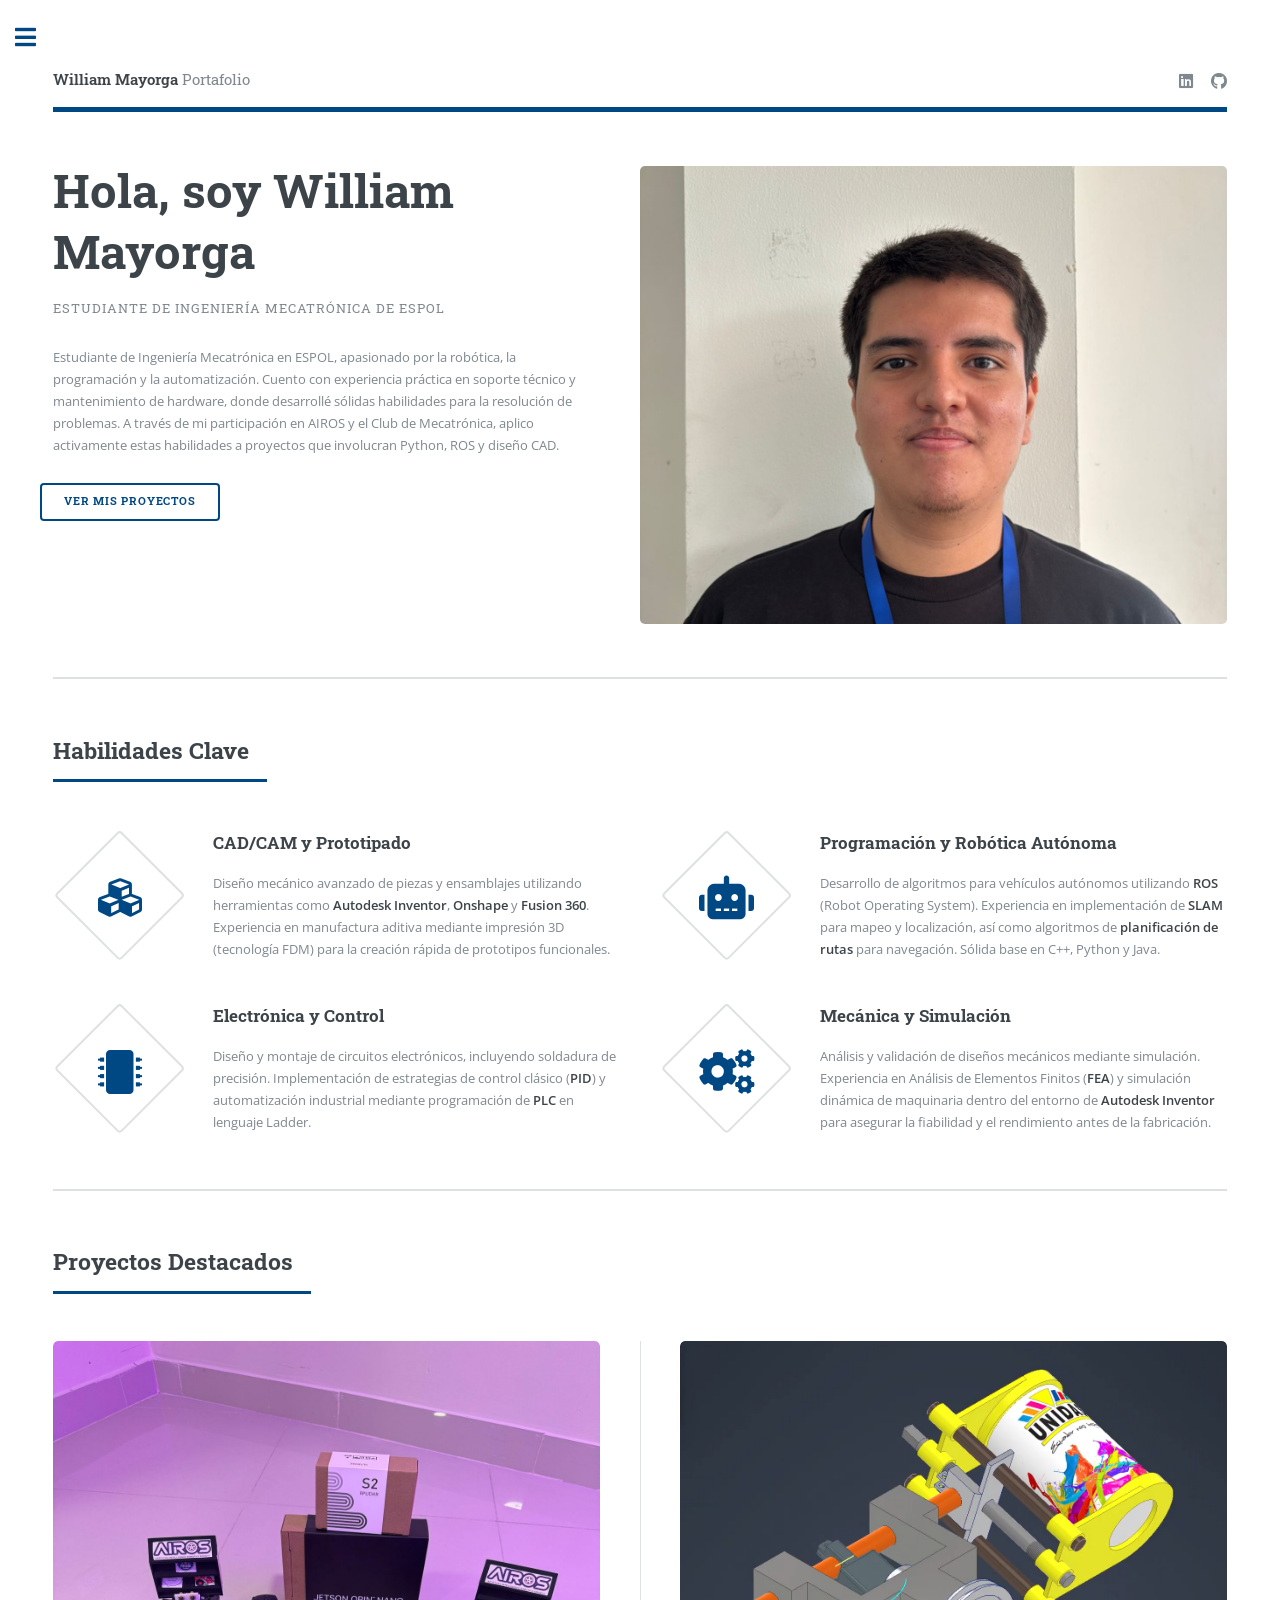
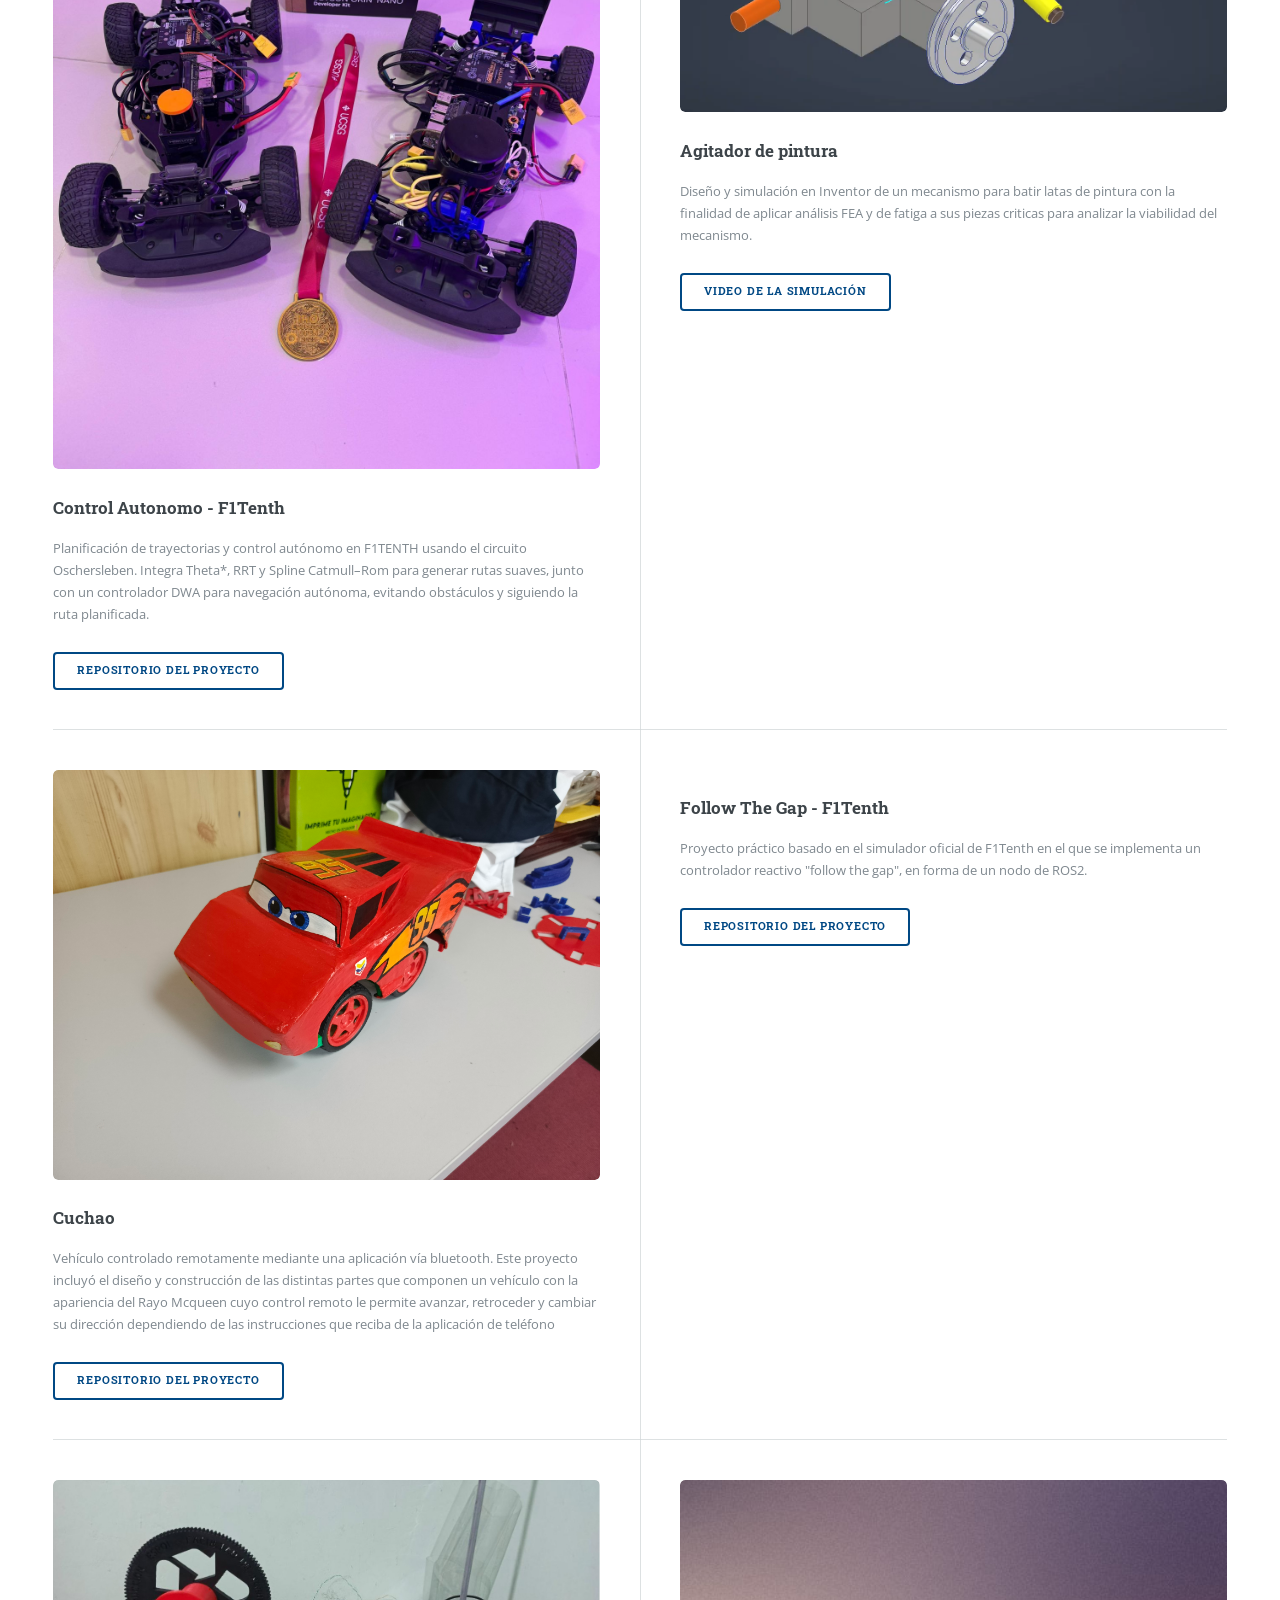
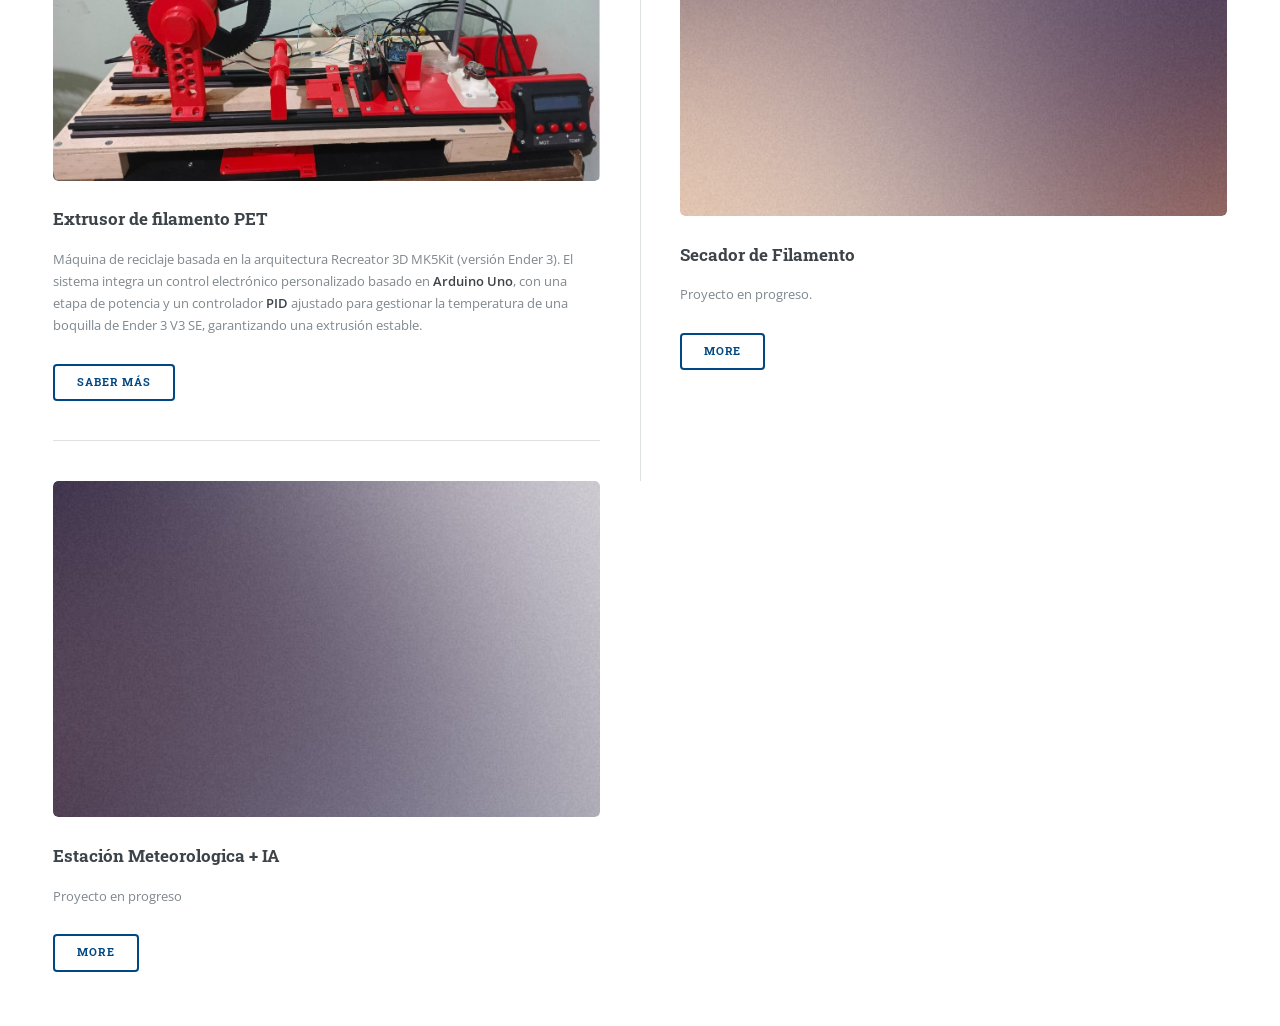
==== index.html @ 5ac9c78c "Adición de proyecto: Extrusor" ====
<!DOCTYPE HTML>
<!--
	Editorial by HTML5 UP
	html5up.net | @ajlkn
	Free for personal and commercial use under the CCA 3.0 license (html5up.net/license)
-->
<html>
	<head>
		<title>My portafolio - William Mayorga</title>
		<meta charset="utf-8" />
		<meta name="viewport" content="width=device-width, initial-scale=1, user-scalable=no" />
		<link rel="stylesheet" href="assets/css/main.css" />
	</head>
	<body class="is-preload">

		<!-- Wrapper -->
			<div id="wrapper">

				<!-- Main -->
					<div id="main">
						<div class="inner">

							<!-- Header -->
								<header id="header">
									<a href="index.html" class="logo"><strong>William Mayorga</strong> Portafolio</a>
									<ul class="icons">
										<li><a href="https://www.linkedin.com/in/william-ismael-mayorga-mejia-35b308217" class="icon brands fa-linkedin" target="_blank"><span class="label">LinkedIn</span></a></li>
										<li><a href="https://github.com/WiliMayo" class="icon brands fa-github" target="_blank"><span class="label">GitHub</span></a></li>
									</ul>
								</header>

							<!-- Banner -->
								<section id="banner">
									<div class="content">
										<header>
											<h1>Hola, soy William Mayorga</h1>
											<p>Estudiante de Ingeniería Mecatrónica de ESPOL</p>
										</header>
										<p>Estudiante de Ingeniería Mecatrónica en ESPOL, apasionado por la robótica, la programación y la automatización. Cuento con experiencia práctica en soporte técnico y mantenimiento de hardware, donde desarrollé sólidas habilidades para la resolución de problemas. A través de mi participación en AIROS y el Club de Mecatrónica, aplico activamente estas habilidades a proyectos que involucran Python, ROS y diseño CAD.</p>
										<ul class="actions">
											<a href="#proyectos" class="button big">Ver mis Proyectos</a>
										</ul>
									</div>
									<span class="image object">
										<img src="images/perfil.png" alt="" />
									</span>
								</section>

							<!-- Section -->
								<section id="habilidades">
									<header class="major">
										<h2>Habilidades Clave</h2>
									</header>
									<div class="features">

										<article>
											<span class="icon solid fa-cubes"></span>
											<div class="content">
												<h3>CAD/CAM y Prototipado</h3>
												<p>Diseño mecánico avanzado de piezas y ensamblajes utilizando herramientas como <strong>Autodesk Inventor</strong>, <strong>Onshape</strong> y <strong>Fusion 360</strong>. Experiencia en manufactura aditiva mediante impresión 3D (tecnología FDM) para la creación rápida de prototipos funcionales.</p>
											</div>
										</article>

										<article>
											<span class="icon solid fa-robot"></span> <div class="content">
												<h3>Programación y Robótica Autónoma</h3>
												<p>Desarrollo de algoritmos para vehículos autónomos utilizando <strong>ROS</strong> (Robot Operating System). Experiencia en implementación de <strong>SLAM</strong> para mapeo y localización, así como algoritmos de <strong>planificación de rutas</strong> para navegación. Sólida base en C++, Python y Java.</p>
											</div>
										</article>

										<article>
											<span class="icon solid fa-microchip"></span>
											<div class="content">
												<h3>Electrónica y Control</h3>
												<p>Diseño y montaje de circuitos electrónicos, incluyendo soldadura de precisión. Implementación de estrategias de control clásico (<strong>PID</strong>) y automatización industrial mediante programación de <strong>PLC</strong> en lenguaje Ladder.</p>
											</div>
										</article>

										<article>
											<span class="icon solid fa-cogs"></span>
											<div class="content">
												<h3>Mecánica y Simulación</h3>
												<p>Análisis y validación de diseños mecánicos mediante simulación. Experiencia en Análisis de Elementos Finitos (<strong>FEA</strong>) y simulación dinámica de maquinaria dentro del entorno de <strong>Autodesk Inventor</strong> para asegurar la fiabilidad y el rendimiento antes de la fabricación.</p>
											</div>
										</article>

									</div>
								</section>

							<!-- Section -->
								<section id="proyectos">
									<header class="major">
										<h2>Proyectos Destacados</h2>
									</header>
									<div class="posts">
										<article>
											<a href="#" class="image"><img src="images/controlF1Tenth.jpeg" alt="" /></a>
											<h3>Control Autonomo - F1Tenth</h3>
											<p>Planificación de trayectorias y control autónomo en F1TENTH usando el circuito Oschersleben. Integra Theta*, RRT y Spline Catmull–Rom para generar rutas suaves, junto con un controlador DWA para navegación autónoma, evitando obstáculos y siguiendo la ruta planificada. </p>
											<ul class="actions">
												<li><a href="https://github.com/WiliMayo/ControlAutonomo-F1Tenth" class="button" target="_blank">Repositorio del proyecto</a></li>
											</ul>
										</article>
										<article>
											<a href="#" class="image"><img src="images/batidor.png" alt="" /></a>
											<h3>Agitador de pintura</h3>
											<p>Diseño y simulación en Inventor de un mecanismo para batir latas de pintura con la finalidad de aplicar análisis FEA y de fatiga a sus piezas criticas para analizar la viabilidad del mecanismo.</p>
											<ul class="actions">
												<li><a href="https://youtu.be/IX7TuV2---8" class="button" target="_blank">Video de la simulación</a></li>
											</ul>
										</article>
										<article>
											<a href="#" class="image"><img src="images/cuchao.jpg" alt="" /></a>
											<h3>Cuchao</h3>
											<p>Vehículo controlado remotamente mediante una aplicación vía bluetooth. Este proyecto incluyó el diseño y construcción de las distintas partes que componen un vehículo con la apariencia del Rayo Mcqueen cuyo control remoto le permite avanzar, retroceder y cambiar su dirección dependiendo de las instrucciones que reciba de la aplicación de teléfono</p>
											<ul class="actions">
												<li><a href="https://github.com/WiliMayo/Cuchao" class="button" target="_blank">Repositorio del proyecto</a></li>
											</ul>
										</article>
										<article>
											<a href="#" class="image"><img src="images/ftg.gif" alt="" /></a>
											<h3>Follow The Gap - F1Tenth</h3>
											<p>Proyecto práctico basado en el simulador oficial de F1Tenth en el que se implementa un controlador reactivo "follow the gap", en forma de un nodo de ROS2.</p>
											<ul class="actions">
												<li><a href="https://github.com/WiliMayo/FollowTheGap-F1Tenth" class="button" target="_blank">Repositorio del proyecto</a></li>
											</ul>
										</article>
										<article>
											<a href="extrusor.html" class="image"><img src="images/extrusor.jpg" alt="Extrusor de PET" /></a>
											<h3>Extrusor de filamento PET</h3>
											<p>Máquina de reciclaje basada en la arquitectura Recreator 3D MK5Kit (versión Ender 3). El sistema integra un control electrónico personalizado basado en <strong>Arduino Uno</strong>, con una etapa de potencia y un controlador <strong>PID</strong> ajustado para gestionar la temperatura de una boquilla de Ender 3 V3 SE, garantizando una extrusión estable.</p>
											<ul class="actions">
												<li><a href="extrusor.html" class="button">Saber más</a></li>
											</ul>
										</article>
										<article>
											<a href="#" class="image"><img src="images/secador.jpg" alt="" /></a>
											<h3>Secador de Filamento</h3>
											<p>Proyecto en progreso.</p>
											<ul class="actions">
												<li><a href="#" class="button" target="_blank">More</a></li>
											</ul>
										</article>
										<article>
											<a href="#" class="image"><img src="images/estacionMeteo.jpg" alt="" /></a>
											<h3>Estación Meteorologica + IA</h3>
											<p>Proyecto en progreso</p>
											<ul class="actions">
												<li><a href="#" class="button" target="_blank">More</a></li>
											</ul>
										</article>
									</div>
								</section>

						</div>
					</div>

				<!-- Sidebar -->
					<div id="sidebar">
						<div class="inner">

							<!-- Menu -->
								<nav id="menu">
									<header class="major">
										<h2>Menu</h2>
									</header>
									<ul>
										<li><a href="index.html">Inicio</a></li>
										<li><a href="#habilidades">Habilidades</a></li>
										<li><a href="#proyectos">Proyectos</a></li>
								</nav>

							<!-- Section -->
								<section>
									<header class="major">
										<h2>Contacto</h2>
									</header>
									<p>Actualmente soy estudiante de Ingeniería Mecatrónica y busco oportunidades de prácticas pre-profesionales o pasantías para mis vacaciones universitarias. Si buscas a alguien apasionado por la robótica, el control y el diseño para sumar a tu equipo, ¡no dudes en contactarme!</p>
									<ul class="contact">
										<li class="icon solid fa-envelope"><a href="mailto:wimm.william@gmail.com">wimm.william@gmail.com</a></li>
										<li class="icon brands fa-linkedin"><a href="https://www.linkedin.com/in/william-ismael-mayorga-mejia-35b308217" target="_blank">Mi Perfil de LinkedIn</a></li>
										<li class="icon solid fa-home">Guayaquil - Ecuador</li>
									</ul>
								</section>

							<!-- Footer -->
								<footer id="footer">
									<p class="copyright">&copy; William Ismael Mayorga Mejia. All rights reserved. Design: <a href="https://html5up.net">HTML5 UP</a>.</p>
								</footer>

						</div>
					</div>

			</div>

		<!-- Scripts -->
			<script src="assets/js/jquery.min.js"></script>
			<script src="assets/js/browser.min.js"></script>
			<script src="assets/js/breakpoints.min.js"></script>
			<script src="assets/js/util.js"></script>
			<script src="assets/js/main.js"></script>

	</body>
</html>
---- assets/css/main.css ----
@import url(fontawesome-all.min.css);
@import url("https://fonts.googleapis.com/css?family=Open+Sans:400,600,400italic,600italic|Roboto+Slab:400,700");
/*
	Editorial by HTML5 UP
	html5up.net | @ajlkn
	Free for personal and commercial use under the CCA 3.0 license (html5up.net/license)
*/
html, body, div, span, applet, object,
iframe, h1, h2, h3, h4, h5, h6, p, blockquote,
pre, a, abbr, acronym, address, big, cite,
code, del, dfn, em, img, ins, kbd, q, s, samp,
small, strike, strong, sub, sup, tt, var, b,
u, i, center, dl, dt, dd, ol, ul, li, fieldset,
form, label, legend, table, caption, tbody,
tfoot, thead, tr, th, td, article, aside,
canvas, details, embed, figure, figcaption,
footer, header, hgroup, menu, nav, output, ruby,
section, summary, time, mark, audio, video {
  margin: 0;
  padding: 0;
  border: 0;
  font-size: 100%;
  font: inherit;
  vertical-align: baseline; }

article, aside, details, figcaption, figure,
footer, header, hgroup, menu, nav, section {
  display: block; }

body {
  line-height: 1; }

ol, ul {
  list-style: none; }

blockquote, q {
  quotes: none; }
  blockquote:before, blockquote:after, q:before, q:after {
    content: '';
    content: none; }

table {
  border-collapse: collapse;
  border-spacing: 0; }

body {
  -webkit-text-size-adjust: none; }

mark {
  background-color: transparent;
  color: inherit; }

input::-moz-focus-inner {
  border: 0;
  padding: 0; }

input, select, textarea {
  -moz-appearance: none;
  -webkit-appearance: none;
  -ms-appearance: none;
  appearance: none; }

/* Basic */
@-ms-viewport {
  width: device-width; }

body {
  -ms-overflow-style: scrollbar; }

@media screen and (max-width: 480px) {
  html, body {
    min-width: 320px; } }

html {
  box-sizing: border-box; }

*, *:before, *:after {
  box-sizing: inherit; }

body {
  background: #ffffff; }
  body.is-preload *, body.is-preload *:before, body.is-preload *:after, body.is-resizing *, body.is-resizing *:before, body.is-resizing *:after {
    -moz-animation: none !important;
    -webkit-animation: none !important;
    -ms-animation: none !important;
    animation: none !important;
    -moz-transition: none !important;
    -webkit-transition: none !important;
    -ms-transition: none !important;
    transition: none !important; }

/* Type */
body, input, select, textarea {
  color: #7f888f;
  font-family: "Open Sans", sans-serif;
  font-size: 13pt;
  font-weight: 400;
  line-height: 1.65; }
  @media screen and (max-width: 1680px) {
    body, input, select, textarea {
      font-size: 11pt; } }
  @media screen and (max-width: 1280px) {
    body, input, select, textarea {
      font-size: 10pt; } }
  @media screen and (max-width: 360px) {
    body, input, select, textarea {
      font-size: 9pt; } }

a {
  -moz-transition: color 0.2s ease-in-out, border-bottom-color 0.2s ease-in-out;
  -webkit-transition: color 0.2s ease-in-out, border-bottom-color 0.2s ease-in-out;
  -ms-transition: color 0.2s ease-in-out, border-bottom-color 0.2s ease-in-out;
  transition: color 0.2s ease-in-out, border-bottom-color 0.2s ease-in-out;
  border-bottom: dotted 1px;
  color: #004884;
  text-decoration: none; }
  a:hover {
    border-bottom-color: #2980b9;
    color: #2980b9 !important; }
    a:hover strong {
      color: inherit; }

strong, b {
  color: #3d4449;
  font-weight: 600; }

em, i {
  font-style: italic; }

p {
  margin: 0 0 2em 0; }

h1, h2, h3, h4, h5, h6 {
  color: #3d4449;
  font-family: "Roboto Slab", serif;
  font-weight: 700;
  line-height: 1.5;
  margin: 0 0 1em 0; }
  h1 a, h2 a, h3 a, h4 a, h5 a, h6 a {
    color: inherit;
    text-decoration: none;
    border-bottom: 0; }

h1 {
  font-size: 4em;
  margin: 0 0 0.5em 0;
  line-height: 1.3; }

h2 {
  font-size: 1.75em; }

h3 {
  font-size: 1.25em; }

h4 {
  font-size: 1.1em; }

h5 {
  font-size: 0.9em; }

h6 {
  font-size: 0.7em; }

@media screen and (max-width: 1680px) {
  h1 {
    font-size: 3.5em; } }

@media screen and (max-width: 980px) {
  h1 {
    font-size: 3.25em; } }

@media screen and (max-width: 736px) {
  h1 {
    font-size: 2em;
    line-height: 1.4; }
  h2 {
    font-size: 1.5em; } }

sub {
  font-size: 0.8em;
  position: relative;
  top: 0.5em; }

sup {
  font-size: 0.8em;
  position: relative;
  top: -0.5em; }

blockquote {
  border-left: solid 3px rgba(210, 215, 217, 0.75);
  font-style: italic;
  margin: 0 0 2em 0;
  padding: 0.5em 0 0.5em 2em; }

code {
  background: rgba(230, 235, 237, 0.25);
  border-radius: 0.375em;
  border: solid 1px rgba(210, 215, 217, 0.75);
  font-family: "Courier New", monospace;
  font-size: 0.9em;
  margin: 0 0.25em;
  padding: 0.25em 0.65em; }

pre {
  -webkit-overflow-scrolling: touch;
  font-family: "Courier New", monospace;
  font-size: 0.9em;
  margin: 0 0 2em 0; }
  pre code {
    display: block;
    line-height: 1.75;
    padding: 1em 1.5em;
    overflow-x: auto; }

hr {
  border: 0;
  border-bottom: solid 1px rgba(210, 215, 217, 0.75);
  margin: 2em 0; }
  hr.major {
    margin: 3em 0; }

.align-left {
  text-align: left; }

.align-center {
  text-align: center; }

.align-right {
  text-align: right; }

/* Row */
.row {
  display: flex;
  flex-wrap: wrap;
  box-sizing: border-box;
  align-items: stretch; }
  .row > * {
    box-sizing: border-box; }
  .row.gtr-uniform > * > :last-child {
    margin-bottom: 0; }
  .row.aln-left {
    justify-content: flex-start; }
  .row.aln-center {
    justify-content: center; }
  .row.aln-right {
    justify-content: flex-end; }
  .row.aln-top {
    align-items: flex-start; }
  .row.aln-middle {
    align-items: center; }
  .row.aln-bottom {
    align-items: flex-end; }
  .row > .imp {
    order: -1; }
  .row > .col-1 {
    width: 8.33333%; }
  .row > .off-1 {
    margin-left: 8.33333%; }
  .row > .col-2 {
    width: 16.66667%; }
  .row > .off-2 {
    margin-left: 16.66667%; }
  .row > .col-3 {
    width: 25%; }
  .row > .off-3 {
    margin-left: 25%; }
  .row > .col-4 {
    width: 33.33333%; }
  .row > .off-4 {
    margin-left: 33.33333%; }
  .row > .col-5 {
    width: 41.66667%; }
  .row > .off-5 {
    margin-left: 41.66667%; }
  .row > .col-6 {
    width: 50%; }
  .row > .off-6 {
    margin-left: 50%; }
  .row > .col-7 {
    width: 58.33333%; }
  .row > .off-7 {
    margin-left: 58.33333%; }
  .row > .col-8 {
    width: 66.66667%; }
  .row > .off-8 {
    margin-left: 66.66667%; }
  .row > .col-9 {
    width: 75%; }
  .row > .off-9 {
    margin-left: 75%; }
  .row > .col-10 {
    width: 83.33333%; }
  .row > .off-10 {
    margin-left: 83.33333%; }
  .row > .col-11 {
    width: 91.66667%; }
  .row > .off-11 {
    margin-left: 91.66667%; }
  .row > .col-12 {
    width: 100%; }
  .row > .off-12 {
    margin-left: 100%; }
  .row.gtr-0 {
    margin-top: 0;
    margin-left: 0em; }
    .row.gtr-0 > * {
      padding: 0 0 0 0em; }
    .row.gtr-0.gtr-uniform {
      margin-top: 0em; }
      .row.gtr-0.gtr-uniform > * {
        padding-top: 0em; }
  .row.gtr-25 {
    margin-top: 0;
    margin-left: -0.375em; }
    .row.gtr-25 > * {
      padding: 0 0 0 0.375em; }
    .row.gtr-25.gtr-uniform {
      margin-top: -0.375em; }
      .row.gtr-25.gtr-uniform > * {
        padding-top: 0.375em; }
  .row.gtr-50 {
    margin-top: 0;
    margin-left: -0.75em; }
    .row.gtr-50 > * {
      padding: 0 0 0 0.75em; }
    .row.gtr-50.gtr-uniform {
      margin-top: -0.75em; }
      .row.gtr-50.gtr-uniform > * {
        padding-top: 0.75em; }
  .row {
    margin-top: 0;
    margin-left: -1.5em; }
    .row > * {
      padding: 0 0 0 1.5em; }
    .row.gtr-uniform {
      margin-top: -1.5em; }
      .row.gtr-uniform > * {
        padding-top: 1.5em; }
  .row.gtr-150 {
    margin-top: 0;
    margin-left: -2.25em; }
    .row.gtr-150 > * {
      padding: 0 0 0 2.25em; }
    .row.gtr-150.gtr-uniform {
      margin-top: -2.25em; }
      .row.gtr-150.gtr-uniform > * {
        padding-top: 2.25em; }
  .row.gtr-200 {
    margin-top: 0;
    margin-left: -3em; }
    .row.gtr-200 > * {
      padding: 0 0 0 3em; }
    .row.gtr-200.gtr-uniform {
      margin-top: -3em; }
      .row.gtr-200.gtr-uniform > * {
        padding-top: 3em; }
  @media screen and (max-width: 1680px) {
    .row {
      display: flex;
      flex-wrap: wrap;
      box-sizing: border-box;
      align-items: stretch; }
      .row > * {
        box-sizing: border-box; }
      .row.gtr-uniform > * > :last-child {
        margin-bottom: 0; }
      .row.aln-left {
        justify-content: flex-start; }
      .row.aln-center {
        justify-content: center; }
      .row.aln-right {
        justify-content: flex-end; }
      .row.aln-top {
        align-items: flex-start; }
      .row.aln-middle {
        align-items: center; }
      .row.aln-bottom {
        align-items: flex-end; }
      .row > .imp-xlarge {
        order: -1; }
      .row > .col-1-xlarge {
        width: 8.33333%; }
      .row > .off-1-xlarge {
        margin-left: 8.33333%; }
      .row > .col-2-xlarge {
        width: 16.66667%; }
      .row > .off-2-xlarge {
        margin-left: 16.66667%; }
      .row > .col-3-xlarge {
        width: 25%; }
      .row > .off-3-xlarge {
        margin-left: 25%; }
      .row > .col-4-xlarge {
        width: 33.33333%; }
      .row > .off-4-xlarge {
        margin-left: 33.33333%; }
      .row > .col-5-xlarge {
        width: 41.66667%; }
      .row > .off-5-xlarge {
        margin-left: 41.66667%; }
      .row > .col-6-xlarge {
        width: 50%; }
      .row > .off-6-xlarge {
        margin-left: 50%; }
      .row > .col-7-xlarge {
        width: 58.33333%; }
      .row > .off-7-xlarge {
        margin-left: 58.33333%; }
      .row > .col-8-xlarge {
        width: 66.66667%; }
      .row > .off-8-xlarge {
        margin-left: 66.66667%; }
      .row > .col-9-xlarge {
        width: 75%; }
      .row > .off-9-xlarge {
        margin-left: 75%; }
      .row > .col-10-xlarge {
        width: 83.33333%; }
      .row > .off-10-xlarge {
        margin-left: 83.33333%; }
      .row > .col-11-xlarge {
        width: 91.66667%; }
      .row > .off-11-xlarge {
        margin-left: 91.66667%; }
      .row > .col-12-xlarge {
        width: 100%; }
      .row > .off-12-xlarge {
        margin-left: 100%; }
      .row.gtr-0 {
        margin-top: 0;
        margin-left: 0em; }
        .row.gtr-0 > * {
          padding: 0 0 0 0em; }
        .row.gtr-0.gtr-uniform {
          margin-top: 0em; }
          .row.gtr-0.gtr-uniform > * {
            padding-top: 0em; }
      .row.gtr-25 {
        margin-top: 0;
        margin-left: -0.375em; }
        .row.gtr-25 > * {
          padding: 0 0 0 0.375em; }
        .row.gtr-25.gtr-uniform {
          margin-top: -0.375em; }
          .row.gtr-25.gtr-uniform > * {
            padding-top: 0.375em; }
      .row.gtr-50 {
        margin-top: 0;
        margin-left: -0.75em; }
        .row.gtr-50 > * {
          padding: 0 0 0 0.75em; }
        .row.gtr-50.gtr-uniform {
          margin-top: -0.75em; }
          .row.gtr-50.gtr-uniform > * {
            padding-top: 0.75em; }
      .row {
        margin-top: 0;
        margin-left: -1.5em; }
        .row > * {
          padding: 0 0 0 1.5em; }
        .row.gtr-uniform {
          margin-top: -1.5em; }
          .row.gtr-uniform > * {
            padding-top: 1.5em; }
      .row.gtr-150 {
        margin-top: 0;
        margin-left: -2.25em; }
        .row.gtr-150 > * {
          padding: 0 0 0 2.25em; }
        .row.gtr-150.gtr-uniform {
          margin-top: -2.25em; }
          .row.gtr-150.gtr-uniform > * {
            padding-top: 2.25em; }
      .row.gtr-200 {
        margin-top: 0;
        margin-left: -3em; }
        .row.gtr-200 > * {
          padding: 0 0 0 3em; }
        .row.gtr-200.gtr-uniform {
          margin-top: -3em; }
          .row.gtr-200.gtr-uniform > * {
            padding-top: 3em; } }
  @media screen and (max-width: 1280px) {
    .row {
      display: flex;
      flex-wrap: wrap;
      box-sizing: border-box;
      align-items: stretch; }
      .row > * {
        box-sizing: border-box; }
      .row.gtr-uniform > * > :last-child {
        margin-bottom: 0; }
      .row.aln-left {
        justify-content: flex-start; }
      .row.aln-center {
        justify-content: center; }
      .row.aln-right {
        justify-content: flex-end; }
      .row.aln-top {
        align-items: flex-start; }
      .row.aln-middle {
        align-items: center; }
      .row.aln-bottom {
        align-items: flex-end; }
      .row > .imp-large {
        order: -1; }
      .row > .col-1-large {
        width: 8.33333%; }
      .row > .off-1-large {
        margin-left: 8.33333%; }
      .row > .col-2-large {
        width: 16.66667%; }
      .row > .off-2-large {
        margin-left: 16.66667%; }
      .row > .col-3-large {
        width: 25%; }
      .row > .off-3-large {
        margin-left: 25%; }
      .row > .col-4-large {
        width: 33.33333%; }
      .row > .off-4-large {
        margin-left: 33.33333%; }
      .row > .col-5-large {
        width: 41.66667%; }
      .row > .off-5-large {
        margin-left: 41.66667%; }
      .row > .col-6-large {
        width: 50%; }
      .row > .off-6-large {
        margin-left: 50%; }
      .row > .col-7-large {
        width: 58.33333%; }
      .row > .off-7-large {
        margin-left: 58.33333%; }
      .row > .col-8-large {
        width: 66.66667%; }
      .row > .off-8-large {
        margin-left: 66.66667%; }
      .row > .col-9-large {
        width: 75%; }
      .row > .off-9-large {
        margin-left: 75%; }
      .row > .col-10-large {
        width: 83.33333%; }
      .row > .off-10-large {
        margin-left: 83.33333%; }
      .row > .col-11-large {
        width: 91.66667%; }
      .row > .off-11-large {
        margin-left: 91.66667%; }
      .row > .col-12-large {
        width: 100%; }
      .row > .off-12-large {
        margin-left: 100%; }
      .row.gtr-0 {
        margin-top: 0;
        margin-left: 0em; }
        .row.gtr-0 > * {
          padding: 0 0 0 0em; }
        .row.gtr-0.gtr-uniform {
          margin-top: 0em; }
          .row.gtr-0.gtr-uniform > * {
            padding-top: 0em; }
      .row.gtr-25 {
        margin-top: 0;
        margin-left: -0.375em; }
        .row.gtr-25 > * {
          padding: 0 0 0 0.375em; }
        .row.gtr-25.gtr-uniform {
          margin-top: -0.375em; }
          .row.gtr-25.gtr-uniform > * {
            padding-top: 0.375em; }
      .row.gtr-50 {
        margin-top: 0;
        margin-left: -0.75em; }
        .row.gtr-50 > * {
          padding: 0 0 0 0.75em; }
        .row.gtr-50.gtr-uniform {
          margin-top: -0.75em; }
          .row.gtr-50.gtr-uniform > * {
            padding-top: 0.75em; }
      .row {
        margin-top: 0;
        margin-left: -1.5em; }
        .row > * {
          padding: 0 0 0 1.5em; }
        .row.gtr-uniform {
          margin-top: -1.5em; }
          .row.gtr-uniform > * {
            padding-top: 1.5em; }
      .row.gtr-150 {
        margin-top: 0;
        margin-left: -2.25em; }
        .row.gtr-150 > * {
          padding: 0 0 0 2.25em; }
        .row.gtr-150.gtr-uniform {
          margin-top: -2.25em; }
          .row.gtr-150.gtr-uniform > * {
            padding-top: 2.25em; }
      .row.gtr-200 {
        margin-top: 0;
        margin-left: -3em; }
        .row.gtr-200 > * {
          padding: 0 0 0 3em; }
        .row.gtr-200.gtr-uniform {
          margin-top: -3em; }
          .row.gtr-200.gtr-uniform > * {
            padding-top: 3em; } }
  @media screen and (max-width: 980px) {
    .row {
      display: flex;
      flex-wrap: wrap;
      box-sizing: border-box;
      align-items: stretch; }
      .row > * {
        box-sizing: border-box; }
      .row.gtr-uniform > * > :last-child {
        margin-bottom: 0; }
      .row.aln-left {
        justify-content: flex-start; }
      .row.aln-center {
        justify-content: center; }
      .row.aln-right {
        justify-content: flex-end; }
      .row.aln-top {
        align-items: flex-start; }
      .row.aln-middle {
        align-items: center; }
      .row.aln-bottom {
        align-items: flex-end; }
      .row > .imp-medium {
        order: -1; }
      .row > .col-1-medium {
        width: 8.33333%; }
      .row > .off-1-medium {
        margin-left: 8.33333%; }
      .row > .col-2-medium {
        width: 16.66667%; }
      .row > .off-2-medium {
        margin-left: 16.66667%; }
      .row > .col-3-medium {
        width: 25%; }
      .row > .off-3-medium {
        margin-left: 25%; }
      .row > .col-4-medium {
        width: 33.33333%; }
      .row > .off-4-medium {
        margin-left: 33.33333%; }
      .row > .col-5-medium {
        width: 41.66667%; }
      .row > .off-5-medium {
        margin-left: 41.66667%; }
      .row > .col-6-medium {
        width: 50%; }
      .row > .off-6-medium {
        margin-left: 50%; }
      .row > .col-7-medium {
        width: 58.33333%; }
      .row > .off-7-medium {
        margin-left: 58.33333%; }
      .row > .col-8-medium {
        width: 66.66667%; }
      .row > .off-8-medium {
        margin-left: 66.66667%; }
      .row > .col-9-medium {
        width: 75%; }
      .row > .off-9-medium {
        margin-left: 75%; }
      .row > .col-10-medium {
        width: 83.33333%; }
      .row > .off-10-medium {
        margin-left: 83.33333%; }
      .row > .col-11-medium {
        width: 91.66667%; }
      .row > .off-11-medium {
        margin-left: 91.66667%; }
      .row > .col-12-medium {
        width: 100%; }
      .row > .off-12-medium {
        margin-left: 100%; }
      .row.gtr-0 {
        margin-top: 0;
        margin-left: 0em; }
        .row.gtr-0 > * {
          padding: 0 0 0 0em; }
        .row.gtr-0.gtr-uniform {
          margin-top: 0em; }
          .row.gtr-0.gtr-uniform > * {
            padding-top: 0em; }
      .row.gtr-25 {
        margin-top: 0;
        margin-left: -0.375em; }
        .row.gtr-25 > * {
          padding: 0 0 0 0.375em; }
        .row.gtr-25.gtr-uniform {
          margin-top: -0.375em; }
          .row.gtr-25.gtr-uniform > * {
            padding-top: 0.375em; }
      .row.gtr-50 {
        margin-top: 0;
        margin-left: -0.75em; }
        .row.gtr-50 > * {
          padding: 0 0 0 0.75em; }
        .row.gtr-50.gtr-uniform {
          margin-top: -0.75em; }
          .row.gtr-50.gtr-uniform > * {
            padding-top: 0.75em; }
      .row {
        margin-top: 0;
        margin-left: -1.5em; }
        .row > * {
          padding: 0 0 0 1.5em; }
        .row.gtr-uniform {
          margin-top: -1.5em; }
          .row.gtr-uniform > * {
            padding-top: 1.5em; }
      .row.gtr-150 {
        margin-top: 0;
        margin-left: -2.25em; }
        .row.gtr-150 > * {
          padding: 0 0 0 2.25em; }
        .row.gtr-150.gtr-uniform {
          margin-top: -2.25em; }
          .row.gtr-150.gtr-uniform > * {
            padding-top: 2.25em; }
      .row.gtr-200 {
        margin-top: 0;
        margin-left: -3em; }
        .row.gtr-200 > * {
          padding: 0 0 0 3em; }
        .row.gtr-200.gtr-uniform {
          margin-top: -3em; }
          .row.gtr-200.gtr-uniform > * {
            padding-top: 3em; } }
  @media screen and (max-width: 736px) {
    .row {
      display: flex;
      flex-wrap: wrap;
      box-sizing: border-box;
      align-items: stretch; }
      .row > * {
        box-sizing: border-box; }
      .row.gtr-uniform > * > :last-child {
        margin-bottom: 0; }
      .row.aln-left {
        justify-content: flex-start; }
      .row.aln-center {
        justify-content: center; }
      .row.aln-right {
        justify-content: flex-end; }
      .row.aln-top {
        align-items: flex-start; }
      .row.aln-middle {
        align-items: center; }
      .row.aln-bottom {
        align-items: flex-end; }
      .row > .imp-small {
        order: -1; }
      .row > .col-1-small {
        width: 8.33333%; }
      .row > .off-1-small {
        margin-left: 8.33333%; }
      .row > .col-2-small {
        width: 16.66667%; }
      .row > .off-2-small {
        margin-left: 16.66667%; }
      .row > .col-3-small {
        width: 25%; }
      .row > .off-3-small {
        margin-left: 25%; }
      .row > .col-4-small {
        width: 33.33333%; }
      .row > .off-4-small {
        margin-left: 33.33333%; }
      .row > .col-5-small {
        width: 41.66667%; }
      .row > .off-5-small {
        margin-left: 41.66667%; }
      .row > .col-6-small {
        width: 50%; }
      .row > .off-6-small {
        margin-left: 50%; }
      .row > .col-7-small {
        width: 58.33333%; }
      .row > .off-7-small {
        margin-left: 58.33333%; }
      .row > .col-8-small {
        width: 66.66667%; }
      .row > .off-8-small {
        margin-left: 66.66667%; }
      .row > .col-9-small {
        width: 75%; }
      .row > .off-9-small {
        margin-left: 75%; }
      .row > .col-10-small {
        width: 83.33333%; }
      .row > .off-10-small {
        margin-left: 83.33333%; }
      .row > .col-11-small {
        width: 91.66667%; }
      .row > .off-11-small {
        margin-left: 91.66667%; }
      .row > .col-12-small {
        width: 100%; }
      .row > .off-12-small {
        margin-left: 100%; }
      .row.gtr-0 {
        margin-top: 0;
        margin-left: 0em; }
        .row.gtr-0 > * {
          padding: 0 0 0 0em; }
        .row.gtr-0.gtr-uniform {
          margin-top: 0em; }
          .row.gtr-0.gtr-uniform > * {
            padding-top: 0em; }
      .row.gtr-25 {
        margin-top: 0;
        margin-left: -0.375em; }
        .row.gtr-25 > * {
          padding: 0 0 0 0.375em; }
        .row.gtr-25.gtr-uniform {
          margin-top: -0.375em; }
          .row.gtr-25.gtr-uniform > * {
            padding-top: 0.375em; }
      .row.gtr-50 {
        margin-top: 0;
        margin-left: -0.75em; }
        .row.gtr-50 > * {
          padding: 0 0 0 0.75em; }
        .row.gtr-50.gtr-uniform {
          margin-top: -0.75em; }
          .row.gtr-50.gtr-uniform > * {
            padding-top: 0.75em; }
      .row {
        margin-top: 0;
        margin-left: -1.5em; }
        .row > * {
          padding: 0 0 0 1.5em; }
        .row.gtr-uniform {
          margin-top: -1.5em; }
          .row.gtr-uniform > * {
            padding-top: 1.5em; }
      .row.gtr-150 {
        margin-top: 0;
        margin-left: -2.25em; }
        .row.gtr-150 > * {
          padding: 0 0 0 2.25em; }
        .row.gtr-150.gtr-uniform {
          margin-top: -2.25em; }
          .row.gtr-150.gtr-uniform > * {
            padding-top: 2.25em; }
      .row.gtr-200 {
        margin-top: 0;
        margin-left: -3em; }
        .row.gtr-200 > * {
          padding: 0 0 0 3em; }
        .row.gtr-200.gtr-uniform {
          margin-top: -3em; }
          .row.gtr-200.gtr-uniform > * {
            padding-top: 3em; } }
  @media screen and (max-width: 480px) {
    .row {
      display: flex;
      flex-wrap: wrap;
      box-sizing: border-box;
      align-items: stretch; }
      .row > * {
        box-sizing: border-box; }
      .row.gtr-uniform > * > :last-child {
        margin-bottom: 0; }
      .row.aln-left {
        justify-content: flex-start; }
      .row.aln-center {
        justify-content: center; }
      .row.aln-right {
        justify-content: flex-end; }
      .row.aln-top {
        align-items: flex-start; }
      .row.aln-middle {
        align-items: center; }
      .row.aln-bottom {
        align-items: flex-end; }
      .row > .imp-xsmall {
        order: -1; }
      .row > .col-1-xsmall {
        width: 8.33333%; }
      .row > .off-1-xsmall {
        margin-left: 8.33333%; }
      .row > .col-2-xsmall {
        width: 16.66667%; }
      .row > .off-2-xsmall {
        margin-left: 16.66667%; }
      .row > .col-3-xsmall {
        width: 25%; }
      .row > .off-3-xsmall {
        margin-left: 25%; }
      .row > .col-4-xsmall {
        width: 33.33333%; }
      .row > .off-4-xsmall {
        margin-left: 33.33333%; }
      .row > .col-5-xsmall {
        width: 41.66667%; }
      .row > .off-5-xsmall {
        margin-left: 41.66667%; }
      .row > .col-6-xsmall {
        width: 50%; }
      .row > .off-6-xsmall {
        margin-left: 50%; }
      .row > .col-7-xsmall {
        width: 58.33333%; }
      .row > .off-7-xsmall {
        margin-left: 58.33333%; }
      .row > .col-8-xsmall {
        width: 66.66667%; }
      .row > .off-8-xsmall {
        margin-left: 66.66667%; }
      .row > .col-9-xsmall {
        width: 75%; }
      .row > .off-9-xsmall {
        margin-left: 75%; }
      .row > .col-10-xsmall {
        width: 83.33333%; }
      .row > .off-10-xsmall {
        margin-left: 83.33333%; }
      .row > .col-11-xsmall {
        width: 91.66667%; }
      .row > .off-11-xsmall {
        margin-left: 91.66667%; }
      .row > .col-12-xsmall {
        width: 100%; }
      .row > .off-12-xsmall {
        margin-left: 100%; }
      .row.gtr-0 {
        margin-top: 0;
        margin-left: 0em; }
        .row.gtr-0 > * {
          padding: 0 0 0 0em; }
        .row.gtr-0.gtr-uniform {
          margin-top: 0em; }
          .row.gtr-0.gtr-uniform > * {
            padding-top: 0em; }
      .row.gtr-25 {
        margin-top: 0;
        margin-left: -0.375em; }
        .row.gtr-25 > * {
          padding: 0 0 0 0.375em; }
        .row.gtr-25.gtr-uniform {
          margin-top: -0.375em; }
          .row.gtr-25.gtr-uniform > * {
            padding-top: 0.375em; }
      .row.gtr-50 {
        margin-top: 0;
        margin-left: -0.75em; }
        .row.gtr-50 > * {
          padding: 0 0 0 0.75em; }
        .row.gtr-50.gtr-uniform {
          margin-top: -0.75em; }
          .row.gtr-50.gtr-uniform > * {
            padding-top: 0.75em; }
      .row {
        margin-top: 0;
        margin-left: -1.5em; }
        .row > * {
          padding: 0 0 0 1.5em; }
        .row.gtr-uniform {
          margin-top: -1.5em; }
          .row.gtr-uniform > * {
            padding-top: 1.5em; }
      .row.gtr-150 {
        margin-top: 0;
        margin-left: -2.25em; }
        .row.gtr-150 > * {
          padding: 0 0 0 2.25em; }
        .row.gtr-150.gtr-uniform {
          margin-top: -2.25em; }
          .row.gtr-150.gtr-uniform > * {
            padding-top: 2.25em; }
      .row.gtr-200 {
        margin-top: 0;
        margin-left: -3em; }
        .row.gtr-200 > * {
          padding: 0 0 0 3em; }
        .row.gtr-200.gtr-uniform {
          margin-top: -3em; }
          .row.gtr-200.gtr-uniform > * {
            padding-top: 3em; } }

/* Section/Article */
section.special, article.special {
  text-align: center; }

header p {
  font-family: "Roboto Slab", serif;
  font-size: 1em;
  font-weight: 400;
  letter-spacing: 0.075em;
  margin-top: -0.5em;
  text-transform: uppercase; }

header.major > :last-child {
  border-bottom: solid 3px #004884;
  display: inline-block;
  margin: 0 0 2em 0;
  padding: 0 0.75em 0.5em 0; }

header.main > :last-child {
  margin: 0 0 1em 0; }

/* Form */
form {
  margin: 0 0 2em 0; }

label {
  color: #3d4449;
  display: block;
  font-size: 0.9em;
  font-weight: 600;
  margin: 0 0 1em 0; }

input[type="text"],
input[type="password"],
input[type="email"],
input[type="tel"],
input[type="search"],
input[type="url"],
select,
textarea {
  -moz-appearance: none;
  -webkit-appearance: none;
  -ms-appearance: none;
  appearance: none;
  background: #ffffff;
  border-radius: 0.375em;
  border: none;
  border: solid 1px rgba(210, 215, 217, 0.75);
  color: inherit;
  display: block;
  outline: 0;
  padding: 0 1em;
  text-decoration: none;
  width: 100%; }
  input[type="text"]:invalid,
  input[type="password"]:invalid,
  input[type="email"]:invalid,
  input[type="tel"]:invalid,
  input[type="search"]:invalid,
  input[type="url"]:invalid,
  select:invalid,
  textarea:invalid {
    box-shadow: none; }
  input[type="text"]:focus,
  input[type="password"]:focus,
  input[type="email"]:focus,
  input[type="tel"]:focus,
  input[type="search"]:focus,
  input[type="url"]:focus,
  select:focus,
  textarea:focus {
    border-color: #004884;
    box-shadow: 0 0 0 1px #004884; }

select {
  background-image: url("data:image/svg+xml;charset=utf8,%3Csvg xmlns='http://www.w3.org/2000/svg' width='40' height='40' preserveAspectRatio='none' viewBox='0 0 40 40'%3E%3Cpath d='M9.4,12.3l10.4,10.4l10.4-10.4c0.2-0.2,0.5-0.4,0.9-0.4c0.3,0,0.6,0.1,0.9,0.4l3.3,3.3c0.2,0.2,0.4,0.5,0.4,0.9 c0,0.4-0.1,0.6-0.4,0.9L20.7,31.9c-0.2,0.2-0.5,0.4-0.9,0.4c-0.3,0-0.6-0.1-0.9-0.4L4.3,17.3c-0.2-0.2-0.4-0.5-0.4-0.9 c0-0.4,0.1-0.6,0.4-0.9l3.3-3.3c0.2-0.2,0.5-0.4,0.9-0.4S9.1,12.1,9.4,12.3z' fill='rgba(210, 215, 217, 0.75)' /%3E%3C/svg%3E");
  background-size: 1.25em;
  background-repeat: no-repeat;
  background-position: calc(100% - 1em) center;
  height: 2.75em;
  padding-right: 2.75em;
  text-overflow: ellipsis; }
  select option {
    color: #3d4449;
    background: #ffffff; }
  select:focus::-ms-value {
    background-color: transparent; }
  select::-ms-expand {
    display: none; }

input[type="text"],
input[type="password"],
input[type="email"],
input[type="tel"],
input[type="search"],
input[type="url"],
select {
  height: 2.75em; }

textarea {
  padding: 0.75em 1em; }

input[type="checkbox"],
input[type="radio"] {
  -moz-appearance: none;
  -webkit-appearance: none;
  -ms-appearance: none;
  appearance: none;
  display: block;
  float: left;
  margin-right: -2em;
  opacity: 0;
  width: 1em;
  z-index: -1; }
  input[type="checkbox"] + label,
  input[type="radio"] + label {
    text-decoration: none;
    color: #7f888f;
    cursor: pointer;
    display: inline-block;
    font-size: 1em;
    font-weight: 400;
    padding-left: 2.4em;
    padding-right: 0.75em;
    position: relative; }
    input[type="checkbox"] + label:before,
    input[type="radio"] + label:before {
      -moz-osx-font-smoothing: grayscale;
      -webkit-font-smoothing: antialiased;
      display: inline-block;
      font-style: normal;
      font-variant: normal;
      text-rendering: auto;
      line-height: 1;
      text-transform: none !important;
      font-family: 'Font Awesome 5 Free';
      font-weight: 900; }
    input[type="checkbox"] + label:before,
    input[type="radio"] + label:before {
      background: #ffffff;
      border-radius: 0.375em;
      border: solid 1px rgba(210, 215, 217, 0.75);
      content: '';
      display: inline-block;
      font-size: 0.8em;
      height: 2.0625em;
      left: 0;
      line-height: 2.0625em;
      position: absolute;
      text-align: center;
      top: 0;
      width: 2.0625em; }
  input[type="checkbox"]:checked + label:before,
  input[type="radio"]:checked + label:before {
    background: #3d4449;
    border-color: #3d4449;
    color: #ffffff;
    content: '\f00c'; }
  input[type="checkbox"]:focus + label:before,
  input[type="radio"]:focus + label:before {
    border-color: #004884;
    box-shadow: 0 0 0 1px #004884; }

input[type="checkbox"] + label:before {
  border-radius: 0.375em; }

input[type="radio"] + label:before {
  border-radius: 100%; }

::-webkit-input-placeholder {
  color: #9fa3a6 !important;
  opacity: 1.0; }

:-moz-placeholder {
  color: #9fa3a6 !important;
  opacity: 1.0; }

::-moz-placeholder {
  color: #9fa3a6 !important;
  opacity: 1.0; }

:-ms-input-placeholder {
  color: #9fa3a6 !important;
  opacity: 1.0; }

/* Box */
.box {
  border-radius: 0.375em;
  border: solid 1px rgba(210, 215, 217, 0.75);
  margin-bottom: 2em;
  padding: 1.5em; }
  .box > :last-child,
  .box > :last-child > :last-child,
  .box > :last-child > :last-child > :last-child {
    margin-bottom: 0; }
  .box.alt {
    border: 0;
    border-radius: 0;
    padding: 0; }

/* Icon */
.icon {
  text-decoration: none;
  border-bottom: none;
  position: relative; }
  .icon:before {
    -moz-osx-font-smoothing: grayscale;
    -webkit-font-smoothing: antialiased;
    display: inline-block;
    font-style: normal;
    font-variant: normal;
    text-rendering: auto;
    line-height: 1;
    text-transform: none !important;
    font-family: 'Font Awesome 5 Free';
    font-weight: 400; }
  .icon > .label {
    display: none; }
  .icon:before {
    line-height: inherit; }
  .icon.solid:before {
    font-weight: 900; }
  .icon.brands:before {
    font-family: 'Font Awesome 5 Brands'; }

/* Image */
.image {
  border-radius: 0.375em;
  border: 0;
  display: inline-block;
  position: relative; }
  .image img {
    border-radius: 0.375em;
    display: block; }
  .image.left, .image.right {
    max-width: 40%; }
    .image.left img, .image.right img {
      width: 100%; }
  .image.left {
    float: left;
    padding: 0 1.5em 1em 0;
    top: 0.25em; }
  .image.right {
    float: right;
    padding: 0 0 1em 1.5em;
    top: 0.25em; }
  .image.fit {
    display: block;
    margin: 0 0 2em 0;
    width: 100%; }
    .image.fit img {
      width: 100%; }
  .image.main {
    display: block;
    margin: 0 0 3em 0;
    width: 100%; }
    .image.main img {
      width: 100%; }

a.image {
  overflow: hidden; }
  a.image img {
    -moz-transition: -moz-transform 0.2s ease;
    -webkit-transition: -webkit-transform 0.2s ease;
    -ms-transition: -ms-transform 0.2s ease;
    transition: transform 0.2s ease; }
  a.image:hover img {
    -moz-transform: scale(1.075);
    -webkit-transform: scale(1.075);
    -ms-transform: scale(1.075);
    transform: scale(1.075); }

/* List */
ol {
  list-style: decimal;
  margin: 0 0 2em 0;
  padding-left: 1.25em; }
  ol li {
    padding-left: 0.25em; }

ul {
  list-style: disc;
  margin: 0 0 2em 0;
  padding-left: 1em; }
  ul li {
    padding-left: 0.5em; }
  ul.alt {
    list-style: none;
    padding-left: 0; }
    ul.alt li {
      border-top: solid 1px rgba(210, 215, 217, 0.75);
      padding: 0.5em 0; }
      ul.alt li:first-child {
        border-top: 0;
        padding-top: 0; }

dl {
  margin: 0 0 2em 0; }
  dl dt {
    display: block;
    font-weight: 600;
    margin: 0 0 1em 0; }
  dl dd {
    margin-left: 2em; }

/* Actions */
ul.actions {
  display: -moz-flex;
  display: -webkit-flex;
  display: -ms-flex;
  display: flex;
  cursor: default;
  list-style: none;
  margin-left: -1em;
  padding-left: 0; }
  ul.actions li {
    padding: 0 0 0 1em;
    vertical-align: middle; }
  ul.actions.special {
    -moz-justify-content: center;
    -webkit-justify-content: center;
    -ms-justify-content: center;
    justify-content: center;
    width: 100%;
    margin-left: 0; }
    ul.actions.special li:first-child {
      padding-left: 0; }
  ul.actions.stacked {
    -moz-flex-direction: column;
    -webkit-flex-direction: column;
    -ms-flex-direction: column;
    flex-direction: column;
    margin-left: 0; }
    ul.actions.stacked li {
      padding: 1.3em 0 0 0; }
      ul.actions.stacked li:first-child {
        padding-top: 0; }
  ul.actions.fit {
    width: calc(100% + 1em); }
    ul.actions.fit li {
      -moz-flex-grow: 1;
      -webkit-flex-grow: 1;
      -ms-flex-grow: 1;
      flex-grow: 1;
      -moz-flex-shrink: 1;
      -webkit-flex-shrink: 1;
      -ms-flex-shrink: 1;
      flex-shrink: 1;
      width: 100%; }
      ul.actions.fit li > * {
        width: 100%; }
    ul.actions.fit.stacked {
      width: 100%; }

/* Icons */
ul.icons {
  cursor: default;
  list-style: none;
  padding-left: 0; }
  ul.icons li {
    display: inline-block;
    padding: 0 1em 0 0; }
    ul.icons li:last-child {
      padding-right: 0; }
    ul.icons li .icon {
      color: inherit; }
      ul.icons li .icon:before {
        font-size: 1.25em; }

/* Contact */
ul.contact {
  list-style: none;
  padding: 0; }
  ul.contact li {
    text-decoration: none;
    border-top: solid 1px rgba(210, 215, 217, 0.75);
    margin: 1.5em 0 0 0;
    padding: 1.5em 0 0 3em;
    position: relative; }
    ul.contact li:before {
      -moz-osx-font-smoothing: grayscale;
      -webkit-font-smoothing: antialiased;
      display: inline-block;
      font-style: normal;
      font-variant: normal;
      text-rendering: auto;
      line-height: 1;
      text-transform: none !important;
      font-family: 'Font Awesome 5 Free';
      font-weight: 400; }
    ul.contact li:before {
      color: #004884;
      display: inline-block;
      font-size: 1.5em;
      height: 1.125em;
      left: 0;
      line-height: 1.125em;
      position: absolute;
      text-align: center;
      top: 1em;
      width: 1.5em; }
    ul.contact li:first-child {
      border-top: 0;
      margin-top: 0;
      padding-top: 0; }
      ul.contact li:first-child:before {
        top: 0; }
    ul.contact li a {
      color: inherit; }

/* Pagination */
ul.pagination {
  cursor: default;
  list-style: none;
  padding-left: 0; }
  ul.pagination li {
    display: inline-block;
    padding-left: 0;
    vertical-align: middle; }
    ul.pagination li > .page {
      -moz-transition: background-color 0.2s ease-in-out, color 0.2s ease-in-out;
      -webkit-transition: background-color 0.2s ease-in-out, color 0.2s ease-in-out;
      -ms-transition: background-color 0.2s ease-in-out, color 0.2s ease-in-out;
      transition: background-color 0.2s ease-in-out, color 0.2s ease-in-out;
      border-bottom: 0;
      border-radius: 0.375em;
      display: inline-block;
      font-size: 0.8em;
      font-weight: 600;
      height: 2em;
      line-height: 2em;
      margin: 0 0.125em;
      min-width: 2em;
      padding: 0 0.5em;
      text-align: center; }
      ul.pagination li > .page.active {
        background-color: #004884;
        color: #ffffff !important; }
        ul.pagination li > .page.active:hover {
          background-color: #f67878; }
        ul.pagination li > .page.active:active {
          background-color: #f45c5c; }
    ul.pagination li:first-child {
      padding-right: 0.75em; }
    ul.pagination li:last-child {
      padding-left: 0.75em; }
  @media screen and (max-width: 480px) {
    ul.pagination li:nth-child(n+2):nth-last-child(n+2) {
      display: none; }
    ul.pagination li:first-child {
      padding-right: 0; } }

/* Table */
.table-wrapper {
  -webkit-overflow-scrolling: touch;
  overflow-x: auto; }

table {
  margin: 0 0 2em 0;
  width: 100%; }
  table tbody tr {
    border: solid 1px rgba(210, 215, 217, 0.75);
    border-left: 0;
    border-right: 0; }
    table tbody tr:nth-child(2n + 1) {
      background-color: rgba(230, 235, 237, 0.25); }
  table td {
    padding: 0.75em 0.75em; }
  table th {
    color: #3d4449;
    font-size: 0.9em;
    font-weight: 600;
    padding: 0 0.75em 0.75em 0.75em;
    text-align: left; }
  table thead {
    border-bottom: solid 2px rgba(210, 215, 217, 0.75); }
  table tfoot {
    border-top: solid 2px rgba(210, 215, 217, 0.75); }
  table.alt {
    border-collapse: separate; }
    table.alt tbody tr td {
      border: solid 1px rgba(210, 215, 217, 0.75);
      border-left-width: 0;
      border-top-width: 0; }
      table.alt tbody tr td:first-child {
        border-left-width: 1px; }
    table.alt tbody tr:first-child td {
      border-top-width: 1px; }
    table.alt thead {
      border-bottom: 0; }
    table.alt tfoot {
      border-top: 0; }

/* Button */
input[type="submit"],
input[type="reset"],
input[type="button"],
button,
.button {
  -moz-appearance: none;
  -webkit-appearance: none;
  -ms-appearance: none;
  appearance: none;
  -moz-transition: background-color 0.2s ease-in-out, color 0.2s ease-in-out;
  -webkit-transition: background-color 0.2s ease-in-out, color 0.2s ease-in-out;
  -ms-transition: background-color 0.2s ease-in-out, color 0.2s ease-in-out;
  transition: background-color 0.2s ease-in-out, color 0.2s ease-in-out;
  background-color: transparent;
  border-radius: 0.375em;
  border: 0;
  box-shadow: inset 0 0 0 2px #004884;
  color: #004884 !important;
  cursor: pointer;
  display: inline-block;
  font-family: "Roboto Slab", serif;
  font-size: 0.8em;
  font-weight: 700;
  height: 3.5em;
  letter-spacing: 0.075em;
  line-height: 3.5em;
  padding: 0 2.25em;
  text-align: center;
  text-decoration: none;
  text-transform: uppercase;
  white-space: nowrap; }
  input[type="submit"]:hover,
  input[type="reset"]:hover,
  input[type="button"]:hover,
  button:hover,
  .button:hover {
    background-color: rgba(245, 106, 106, 0.05); }
  input[type="submit"]:active,
  input[type="reset"]:active,
  input[type="button"]:active,
  button:active,
  .button:active {
    background-color: rgba(245, 106, 106, 0.15); }
  input[type="submit"].icon:before,
  input[type="reset"].icon:before,
  input[type="button"].icon:before,
  button.icon:before,
  .button.icon:before {
    margin-right: 0.5em; }
  input[type="submit"].fit,
  input[type="reset"].fit,
  input[type="button"].fit,
  button.fit,
  .button.fit {
    width: 100%; }
  input[type="submit"].small,
  input[type="reset"].small,
  input[type="button"].small,
  button.small,
  .button.small {
    font-size: 0.6em; }
  input[type="submit"].large,
  input[type="reset"].large,
  input[type="button"].large,
  button.large,
  .button.large {
    font-size: 1em;
    height: 3.65em;
    line-height: 3.65em; }
  input[type="submit"].primary,
  input[type="reset"].primary,
  input[type="button"].primary,
  button.primary,
  .button.primary {
    background-color: #004884;
    box-shadow: none;
    color: #ffffff !important; }
    input[type="submit"].primary:hover,
    input[type="reset"].primary:hover,
    input[type="button"].primary:hover,
    button.primary:hover,
    .button.primary:hover {
      background-color: #f67878; }
    input[type="submit"].primary:active,
    input[type="reset"].primary:active,
    input[type="button"].primary:active,
    button.primary:active,
    .button.primary:active {
      background-color: #f45c5c; }
  input[type="submit"].disabled, input[type="submit"]:disabled,
  input[type="reset"].disabled,
  input[type="reset"]:disabled,
  input[type="button"].disabled,
  input[type="button"]:disabled,
  button.disabled,
  button:disabled,
  .button.disabled,
  .button:disabled {
    pointer-events: none;
    opacity: 0.25; }

/* Mini Posts */
.mini-posts article {
  border-top: solid 1px rgba(210, 215, 217, 0.75);
  margin-top: 2em;
  padding-top: 2em; }
  .mini-posts article .image {
    display: block;
    margin: 0 0 1.5em 0; }
    .mini-posts article .image img {
      display: block;
      width: 100%; }
  .mini-posts article:first-child {
    border-top: 0;
    margin-top: 0;
    padding-top: 0; }

/* Features */
.features {
  display: -moz-flex;
  display: -webkit-flex;
  display: -ms-flex;
  display: flex;
  -moz-flex-wrap: wrap;
  -webkit-flex-wrap: wrap;
  -ms-flex-wrap: wrap;
  flex-wrap: wrap;
  margin: 0 0 2em -3em;
  width: calc(100% + 3em); }
  .features article {
    -moz-align-items: center;
    -webkit-align-items: center;
    -ms-align-items: center;
    align-items: center;
    display: -moz-flex;
    display: -webkit-flex;
    display: -ms-flex;
    display: flex;
    margin: 0 0 3em 3em;
    position: relative;
    width: calc(50% - 3em); }
    .features article:nth-child(2n - 1) {
      margin-right: 1.5em; }
    .features article:nth-child(2n) {
      margin-left: 1.5em; }
    .features article:nth-last-child(1), .features article:nth-last-child(2) {
      margin-bottom: 0; }
    .features article .icon {
      -moz-flex-grow: 0;
      -webkit-flex-grow: 0;
      -ms-flex-grow: 0;
      flex-grow: 0;
      -moz-flex-shrink: 0;
      -webkit-flex-shrink: 0;
      -ms-flex-shrink: 0;
      flex-shrink: 0;
      display: block;
      height: 10em;
      line-height: 10em;
      margin: 0 2em 0 0;
      text-align: center;
      width: 10em; }
      .features article .icon:before {
        color: #004884;
        font-size: 2.75rem;
        position: relative;
        top: 0.05em; }
      .features article .icon:after {
        -moz-transform: rotate(45deg);
        -webkit-transform: rotate(45deg);
        -ms-transform: rotate(45deg);
        transform: rotate(45deg);
        border-radius: 0.25rem;
        border: solid 2px rgba(210, 215, 217, 0.75);
        content: '';
        display: block;
        height: 7em;
        left: 50%;
        margin: -3.5em 0 0 -3.5em;
        position: absolute;
        top: 50%;
        width: 7em; }
    .features article .content {
      -moz-flex-grow: 1;
      -webkit-flex-grow: 1;
      -ms-flex-grow: 1;
      flex-grow: 1;
      -moz-flex-shrink: 1;
      -webkit-flex-shrink: 1;
      -ms-flex-shrink: 1;
      flex-shrink: 1;
      width: 100%; }
      .features article .content > :last-child {
        margin-bottom: 0; }
  @media screen and (max-width: 980px) {
    .features {
      margin: 0 0 2em 0;
      width: 100%; }
      .features article {
        margin: 0 0 3em 0;
        width: 100%; }
        .features article:nth-child(2n - 1) {
          margin-right: 0; }
        .features article:nth-child(2n) {
          margin-left: 0; }
        .features article:nth-last-child(1), .features article:nth-last-child(2) {
          margin-bottom: 3em; }
        .features article:last-child {
          margin-bottom: 0; }
        .features article .icon {
          height: 8em;
          line-height: 8em;
          width: 8em; }
          .features article .icon:before {
            font-size: 2.25rem; }
          .features article .icon:after {
            height: 6em;
            margin: -3em 0 0 -3em;
            width: 6em; } }
  @media screen and (max-width: 480px) {
    .features article {
      -moz-flex-direction: column;
      -webkit-flex-direction: column;
      -ms-flex-direction: column;
      flex-direction: column;
      -moz-align-items: -moz-flex-start;
      -webkit-align-items: -webkit-flex-start;
      -ms-align-items: -ms-flex-start;
      align-items: flex-start; }
      .features article .icon {
        height: 6em;
        line-height: 6em;
        margin: 0 0 1.5em 0;
        width: 6em; }
        .features article .icon:before {
          font-size: 1.5rem; }
        .features article .icon:after {
          height: 4em;
          margin: -2em 0 0 -2em;
          width: 4em; } }
  @media screen and (max-width: 480px) {
    .features article .icon:before {
      font-size: 1.25rem; } }

/* Posts */
.posts {
  display: -moz-flex;
  display: -webkit-flex;
  display: -ms-flex;
  display: flex;
  -moz-flex-wrap: wrap;
  -webkit-flex-wrap: wrap;
  -ms-flex-wrap: wrap;
  flex-wrap: wrap;
  margin: 0 0 2em -6em;
  width: calc(100% + 6em); }
  .posts article {
    -moz-flex-grow: 0;
    -webkit-flex-grow: 0;
    -ms-flex-grow: 0;
    flex-grow: 0;
    -moz-flex-shrink: 1;
    -webkit-flex-shrink: 1;
    -ms-flex-shrink: 1;
    flex-shrink: 1;
    margin: 0 0 6em 6em;
    position: relative;
    width: calc(33.33333% - 6em); }
    .posts article:before {
      background: rgba(210, 215, 217, 0.75);
      content: '';
      display: block;
      height: calc(100% + 6em);
      left: -3em;
      position: absolute;
      top: 0;
      width: 1px; }
    .posts article:after {
      background: rgba(210, 215, 217, 0.75);
      bottom: -3em;
      content: '';
      display: block;
      height: 1px;
      position: absolute;
      right: 0;
      width: calc(100% + 6em); }
    .posts article > :last-child {
      margin-bottom: 0; }
    .posts article .image {
      display: block;
      margin: 0 0 2em 0; }
      .posts article .image img {
        display: block;
        width: 100%; }
  @media screen and (min-width: 1681px) {
    .posts article:nth-child(3n + 1):before {
      display: none; }
    .posts article:nth-child(3n + 1):after {
      width: 100%; }
    .posts article:nth-last-child(1), .posts article:nth-last-child(2), .posts article:nth-last-child(3) {
      margin-bottom: 0; }
      .posts article:nth-last-child(1):before, .posts article:nth-last-child(2):before, .posts article:nth-last-child(3):before {
        height: 100%; }
      .posts article:nth-last-child(1):after, .posts article:nth-last-child(2):after, .posts article:nth-last-child(3):after {
        display: none; } }
  @media screen and (max-width: 1680px) {
    .posts article {
      width: calc(50% - 6em); }
      .posts article:nth-last-child(3) {
        margin-bottom: 6em; } }
  @media screen and (min-width: 481px) and (max-width: 1680px) {
    .posts article:nth-child(2n + 1):before {
      display: none; }
    .posts article:nth-child(2n + 1):after {
      width: 100%; }
    .posts article:nth-last-child(1), .posts article:nth-last-child(2) {
      margin-bottom: 0; }
      .posts article:nth-last-child(1):before, .posts article:nth-last-child(2):before {
        height: 100%; }
      .posts article:nth-last-child(1):after, .posts article:nth-last-child(2):after {
        display: none; } }
  @media screen and (max-width: 736px) {
    .posts {
      margin: 0 0 2em -4.5em;
      width: calc(100% + 4.5em); }
      .posts article {
        margin: 0 0 4.5em 4.5em;
        width: calc(50% - 4.5em); }
        .posts article:before {
          height: calc(100% + 4.5em);
          left: -2.25em; }
        .posts article:after {
          bottom: -2.25em;
          width: calc(100% + 4.5em); }
        .posts article:nth-last-child(3) {
          margin-bottom: 4.5em; } }
  @media screen and (max-width: 480px) {
    .posts {
      margin: 0 0 2em 0;
      width: 100%; }
      .posts article {
        margin: 0 0 4.5em 0;
        width: 100%; }
        .posts article:before {
          display: none; }
        .posts article:after {
          width: 100%; }
        .posts article:last-child {
          margin-bottom: 0; }
          .posts article:last-child:after {
            display: none; } }

/* Wrapper */
#wrapper {
  display: -moz-flex;
  display: -webkit-flex;
  display: -ms-flex;
  display: flex;
  -moz-flex-direction: row-reverse;
  -webkit-flex-direction: row-reverse;
  -ms-flex-direction: row-reverse;
  flex-direction: row-reverse;
  min-height: 100vh; }

/* Main */
#main {
  -moz-flex-grow: 1;
  -webkit-flex-grow: 1;
  -ms-flex-grow: 1;
  flex-grow: 1;
  -moz-flex-shrink: 1;
  -webkit-flex-shrink: 1;
  -ms-flex-shrink: 1;
  flex-shrink: 1;
  width: 100%; }
  #main > .inner {
    padding: 0 6em 0.1em 6em ;
    margin: 0 auto;
    max-width: 110em; }
    #main > .inner > section {
      padding: 6em 0 4em 0 ;
      border-top: solid 2px rgba(210, 215, 217, 0.75); }
      #main > .inner > section:first-of-type {
        border-top: 0 !important; }
  @media screen and (max-width: 1680px) {
    #main > .inner {
      padding: 0 5em 0.1em 5em ; }
      #main > .inner > section {
        padding: 5em 0 3em 0 ; } }
  @media screen and (max-width: 1280px) {
    #main > .inner {
      padding: 0 4em 0.1em 4em ; }
      #main > .inner > section {
        padding: 4em 0 2em 0 ; } }
  @media screen and (max-width: 736px) {
    #main > .inner {
      padding: 0 2em 0.1em 2em ; }
      #main > .inner > section {
        padding: 3em 0 1em 0 ; } }

/* Sidebar */
#search form {
  text-decoration: none;
  position: relative; }
  #search form:before {
    -moz-osx-font-smoothing: grayscale;
    -webkit-font-smoothing: antialiased;
    display: inline-block;
    font-style: normal;
    font-variant: normal;
    text-rendering: auto;
    line-height: 1;
    text-transform: none !important;
    font-family: 'Font Awesome 5 Free';
    font-weight: 900; }
  #search form:before {
    -moz-transform: scaleX(-1);
    -webkit-transform: scaleX(-1);
    -ms-transform: scaleX(-1);
    transform: scaleX(-1);
    color: #7f888f;
    content: '\f002';
    cursor: default;
    display: block;
    font-size: 1.5em;
    height: 2em;
    line-height: 2em;
    opacity: 0.325;
    position: absolute;
    right: 0;
    text-align: center;
    top: 0;
    width: 2em; }
  #search form input[type="text"] {
    padding-right: 2.75em; }

#sidebar {
  -moz-flex-grow: 0;
  -webkit-flex-grow: 0;
  -ms-flex-grow: 0;
  flex-grow: 0;
  -moz-flex-shrink: 0;
  -webkit-flex-shrink: 0;
  -ms-flex-shrink: 0;
  flex-shrink: 0;
  -moz-transition: margin-left 0.5s ease, box-shadow 0.5s ease;
  -webkit-transition: margin-left 0.5s ease, box-shadow 0.5s ease;
  -ms-transition: margin-left 0.5s ease, box-shadow 0.5s ease;
  transition: margin-left 0.5s ease, box-shadow 0.5s ease;
  background-color: #f5f6f7;
  font-size: 0.9em;
  position: relative;
  width: 26em; }
  #sidebar h2 {
    font-size: 1.38889em; }
  #sidebar > .inner {
    padding: 2.22222em 2.22222em 2.44444em 2.22222em ;
    position: relative;
    width: 26em; }
    #sidebar > .inner > * {
      border-bottom: solid 2px rgba(210, 215, 217, 0.75);
      margin: 0 0 3.5em 0;
      padding: 0 0 3.5em 0; }
      #sidebar > .inner > * > :last-child {
        margin-bottom: 0; }
      #sidebar > .inner > *:last-child {
        border-bottom: 0;
        margin-bottom: 0;
        padding-bottom: 0; }
    #sidebar > .inner > .alt {
      background-color: #eff1f2;
      border-bottom: 0;
      margin: -2.22222em 0 4.44444em -2.22222em;
      padding: 2.22222em;
      width: calc(100% + 4.44444em); }
  #sidebar .toggle {
    text-decoration: none;
    -moz-transition: left 0.5s ease;
    -webkit-transition: left 0.5s ease;
    -ms-transition: left 0.5s ease;
    transition: left 0.5s ease;
    -webkit-tap-highlight-color: rgba(255, 255, 255, 0);
    border: 0;
    display: block;
    height: 7.5em;
    left: 26em;
    line-height: 7.5em;
    outline: 0;
    overflow: hidden;
    position: absolute;
    text-align: center;
    text-indent: -15em;
    white-space: nowrap;
    top: 0;
    width: 6em;
    z-index: 10000; }
    #sidebar .toggle:before {
      -moz-osx-font-smoothing: grayscale;
      -webkit-font-smoothing: antialiased;
      display: inline-block;
      font-style: normal;
      font-variant: normal;
      text-rendering: auto;
      line-height: 1;
      text-transform: none !important;
      font-family: 'Font Awesome 5 Free';
      font-weight: 900; }
    #sidebar .toggle:before {
      content: '\f0c9';
      font-size: 2rem;
      height: inherit;
      left: 0;
      line-height: inherit;
      position: absolute;
      text-indent: 0;
      top: 0;
      width: inherit; }
  #sidebar.inactive {
    margin-left: -26em; }
  @media screen and (max-width: 1680px) {
    #sidebar {
      width: 24em; }
      #sidebar > .inner {
        padding: 1.66667em 1.66667em 1.33333em 1.66667em ;
        width: 24em; }
        #sidebar > .inner > .alt {
          margin: -1.66667em 0 3.33333em -1.66667em;
          padding: 1.66667em;
          width: calc(100% + 3.33333em); }
      #sidebar .toggle {
        height: 6.25em;
        left: 24em;
        line-height: 6.25em;
        text-indent: 5em;
        width: 5em; }
        #sidebar .toggle:before {
          font-size: 1.5rem; }
      #sidebar.inactive {
        margin-left: -24em; } }
  @media screen and (max-width: 1280px) {
    #sidebar {
      box-shadow: 0 0 5em 0 rgba(0, 0, 0, 0.175);
      height: 100%;
      left: 0;
      position: fixed;
      top: 0;
      z-index: 10000; }
      #sidebar.inactive {
        box-shadow: none; }
      #sidebar > .inner {
        -webkit-overflow-scrolling: touch;
        height: 100%;
        left: 0;
        overflow-x: hidden;
        overflow-y: auto;
        position: absolute;
        top: 0; }
        #sidebar > .inner:after {
          content: '';
          display: block;
          height: 4em;
          width: 100%; }
      #sidebar .toggle {
        text-indent: 6em;
        width: 6em; }
        #sidebar .toggle:before {
          font-size: 1.5rem;
          margin-left: -0.4375em; }
      body.is-preload #sidebar {
        display: none; } }
  @media screen and (max-width: 736px) {
    #sidebar .toggle {
      text-indent: 7.25em;
      width: 7.25em; }
      #sidebar .toggle:before {
        color: #7f888f;
        margin-left: -0.0625em;
        margin-top: -0.25em;
        font-size: 1.1rem;
        z-index: 1; }
      #sidebar .toggle:after {
        background: rgba(222, 225, 226, 0.75);
        border-radius: 0.375em;
        content: '';
        height: 3.5em;
        left: 1em;
        position: absolute;
        top: 1em;
        width: 5em; } }

/* Header */
#header {
  display: -moz-flex;
  display: -webkit-flex;
  display: -ms-flex;
  display: flex;
  border-bottom: solid 5px #004884;
  padding: 6em 0 1em 0;
  position: relative; }
  #header > * {
    -moz-flex: 1;
    -webkit-flex: 1;
    -ms-flex: 1;
    flex: 1;
    margin-bottom: 0; }
  #header .logo {
    border-bottom: 0;
    color: inherit;
    font-family: "Roboto Slab", serif;
    font-size: 1.125em; }
  #header .icons {
    text-align: right; }
  @media screen and (max-width: 1680px) {
    #header {
      padding-top: 5em; } }
  @media screen and (max-width: 736px) {
    #header {
      padding-top: 6.5em; }
      #header .logo {
        font-size: 1.25em;
        margin: 0; }
      #header .icons {
        height: 5em;
        line-height: 5em;
        position: absolute;
        right: -0.5em;
        top: 0; } }

/* Banner */
#banner {
  padding: 6em 0 4em 0 ;
  display: -moz-flex;
  display: -webkit-flex;
  display: -ms-flex;
  display: flex; }
  #banner h1 {
    margin-top: -0.125em; }
  #banner .content {
    -moz-flex-grow: 1;
    -webkit-flex-grow: 1;
    -ms-flex-grow: 1;
    flex-grow: 1;
    -moz-flex-shrink: 1;
    -webkit-flex-shrink: 1;
    -ms-flex-shrink: 1;
    flex-shrink: 1;
    width: 50%; }
  #banner .image {
    -moz-flex-grow: 0;
    -webkit-flex-grow: 0;
    -ms-flex-grow: 0;
    flex-grow: 0;
    -moz-flex-shrink: 0;
    -webkit-flex-shrink: 0;
    -ms-flex-shrink: 0;
    flex-shrink: 0;
    display: block;
    margin: 0 0 2em 4em;
    width: 50%; }
    #banner .image img {
      height: 100%;
      -moz-object-fit: cover;
      -webkit-object-fit: cover;
      -ms-object-fit: cover;
      object-fit: cover;
      -moz-object-position: center;
      -webkit-object-position: center;
      -ms-object-position: center;
      object-position: center;
      width: 100%; }
  @media screen and (orientation: portrait) {
    #banner {
      -moz-flex-direction: column-reverse;
      -webkit-flex-direction: column-reverse;
      -ms-flex-direction: column-reverse;
      flex-direction: column-reverse; }
      #banner h1 br {
        display: none; }
      #banner .content {
        -moz-flex-grow: 0;
        -webkit-flex-grow: 0;
        -ms-flex-grow: 0;
        flex-grow: 0;
        -moz-flex-shrink: 0;
        -webkit-flex-shrink: 0;
        -ms-flex-shrink: 0;
        flex-shrink: 0;
        width: 100%; }
      #banner .image {
        -moz-flex-grow: 0;
        -webkit-flex-grow: 0;
        -ms-flex-grow: 0;
        flex-grow: 0;
        -moz-flex-shrink: 0;
        -webkit-flex-shrink: 0;
        -ms-flex-shrink: 0;
        flex-shrink: 0;
        margin: 0 0 4em 0;
        height: 25em;
        max-height: 50vh;
        min-height: 18em;
        width: 100%; } }
  @media screen and (orientation: portrait) and (max-width: 480px) {
    #banner .image {
      max-height: 35vh; } }

/* Footer */
#footer .copyright {
  color: #9fa3a6;
  font-size: 0.9em; }
  #footer .copyright a {
    color: inherit; }

/* Menu */
#menu ul {
  -moz-user-select: none;
  -webkit-user-select: none;
  -ms-user-select: none;
  user-select: none;
  color: #3d4449;
  font-family: "Roboto Slab", serif;
  font-weight: 400;
  letter-spacing: 0.075em;
  list-style: none;
  margin-bottom: 0;
  padding: 0;
  text-transform: uppercase; }
  #menu ul a, #menu ul span {
    border-bottom: 0;
    color: inherit;
    cursor: pointer;
    display: block;
    font-size: 0.9em;
    padding: 0.625em 0; }
    #menu ul a:hover, #menu ul span:hover {
      color: #004884; }
    #menu ul a.opener, #menu ul span.opener {
      -moz-transition: color 0.2s ease-in-out;
      -webkit-transition: color 0.2s ease-in-out;
      -ms-transition: color 0.2s ease-in-out;
      transition: color 0.2s ease-in-out;
      text-decoration: none;
      -webkit-tap-highlight-color: rgba(255, 255, 255, 0);
      position: relative; }
      #menu ul a.opener:before, #menu ul span.opener:before {
        -moz-osx-font-smoothing: grayscale;
        -webkit-font-smoothing: antialiased;
        display: inline-block;
        font-style: normal;
        font-variant: normal;
        text-rendering: auto;
        line-height: 1;
        text-transform: none !important;
        font-family: 'Font Awesome 5 Free';
        font-weight: 900; }
      #menu ul a.opener:before, #menu ul span.opener:before {
        -moz-transition: color 0.2s ease-in-out, -moz-transform 0.2s ease-in-out;
        -webkit-transition: color 0.2s ease-in-out, -webkit-transform 0.2s ease-in-out;
        -ms-transition: color 0.2s ease-in-out, -ms-transform 0.2s ease-in-out;
        transition: color 0.2s ease-in-out, transform 0.2s ease-in-out;
        color: #9fa3a6;
        content: '\f078';
        position: absolute;
        right: 0; }
      #menu ul a.opener:hover:before, #menu ul span.opener:hover:before {
        color: #004884; }
      #menu ul a.opener.active + ul, #menu ul span.opener.active + ul {
        display: block; }
      #menu ul a.opener.active:before, #menu ul span.opener.active:before {
        -moz-transform: rotate(-180deg);
        -webkit-transform: rotate(-180deg);
        -ms-transform: rotate(-180deg);
        transform: rotate(-180deg); }

#menu > ul > li {
  border-top: solid 1px rgba(210, 215, 217, 0.75);
  margin: 0.5em 0 0 0;
  padding: 0.5em 0 0 0; }
  #menu > ul > li > ul {
    color: #9fa3a6;
    display: none;
    margin: 0.5em 0 1.5em 0;
    padding-left: 1em; }
    #menu > ul > li > ul a, #menu > ul > li > ul span {
      font-size: 0.8em; }
    #menu > ul > li > ul > li {
      margin: 0.125em 0 0 0;
      padding: 0.125em 0 0 0; }
  #menu > ul > li:first-child {
    border-top: 0;
    margin-top: 0;
    padding-top: 0; }
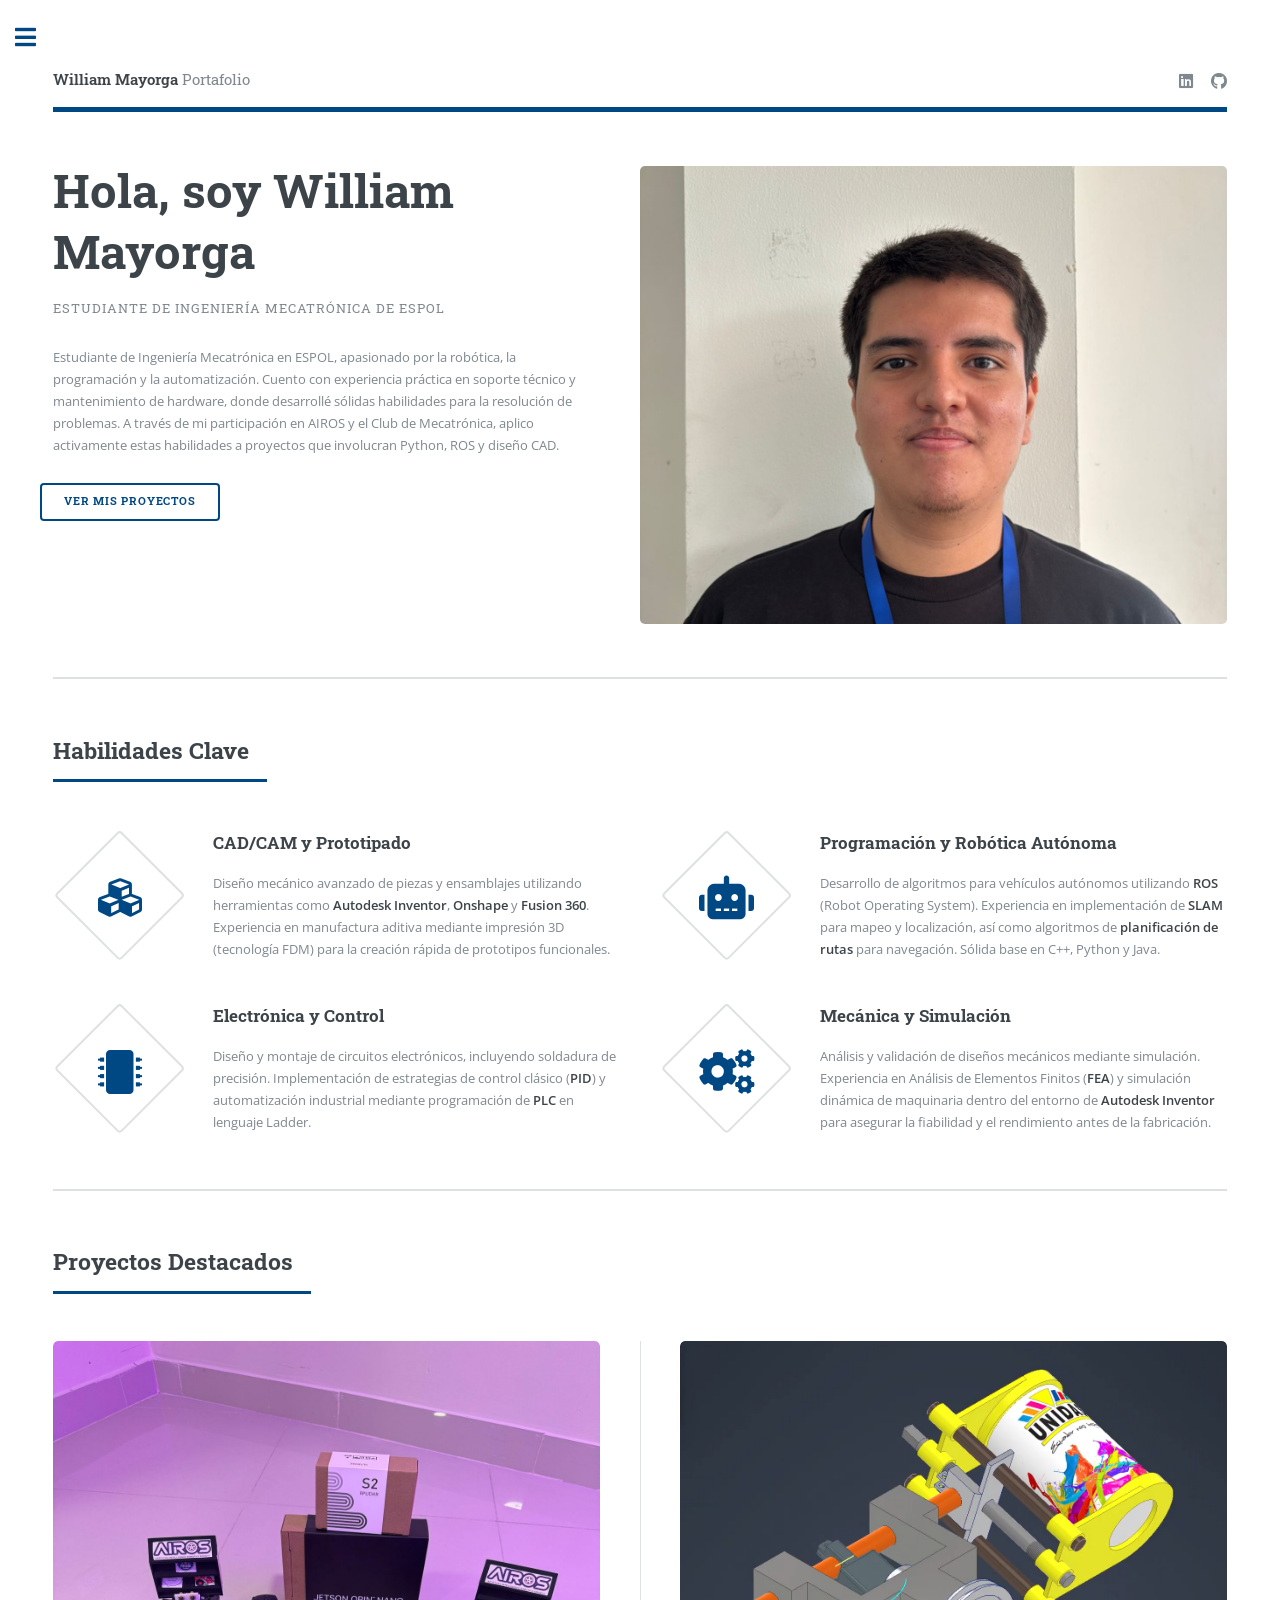
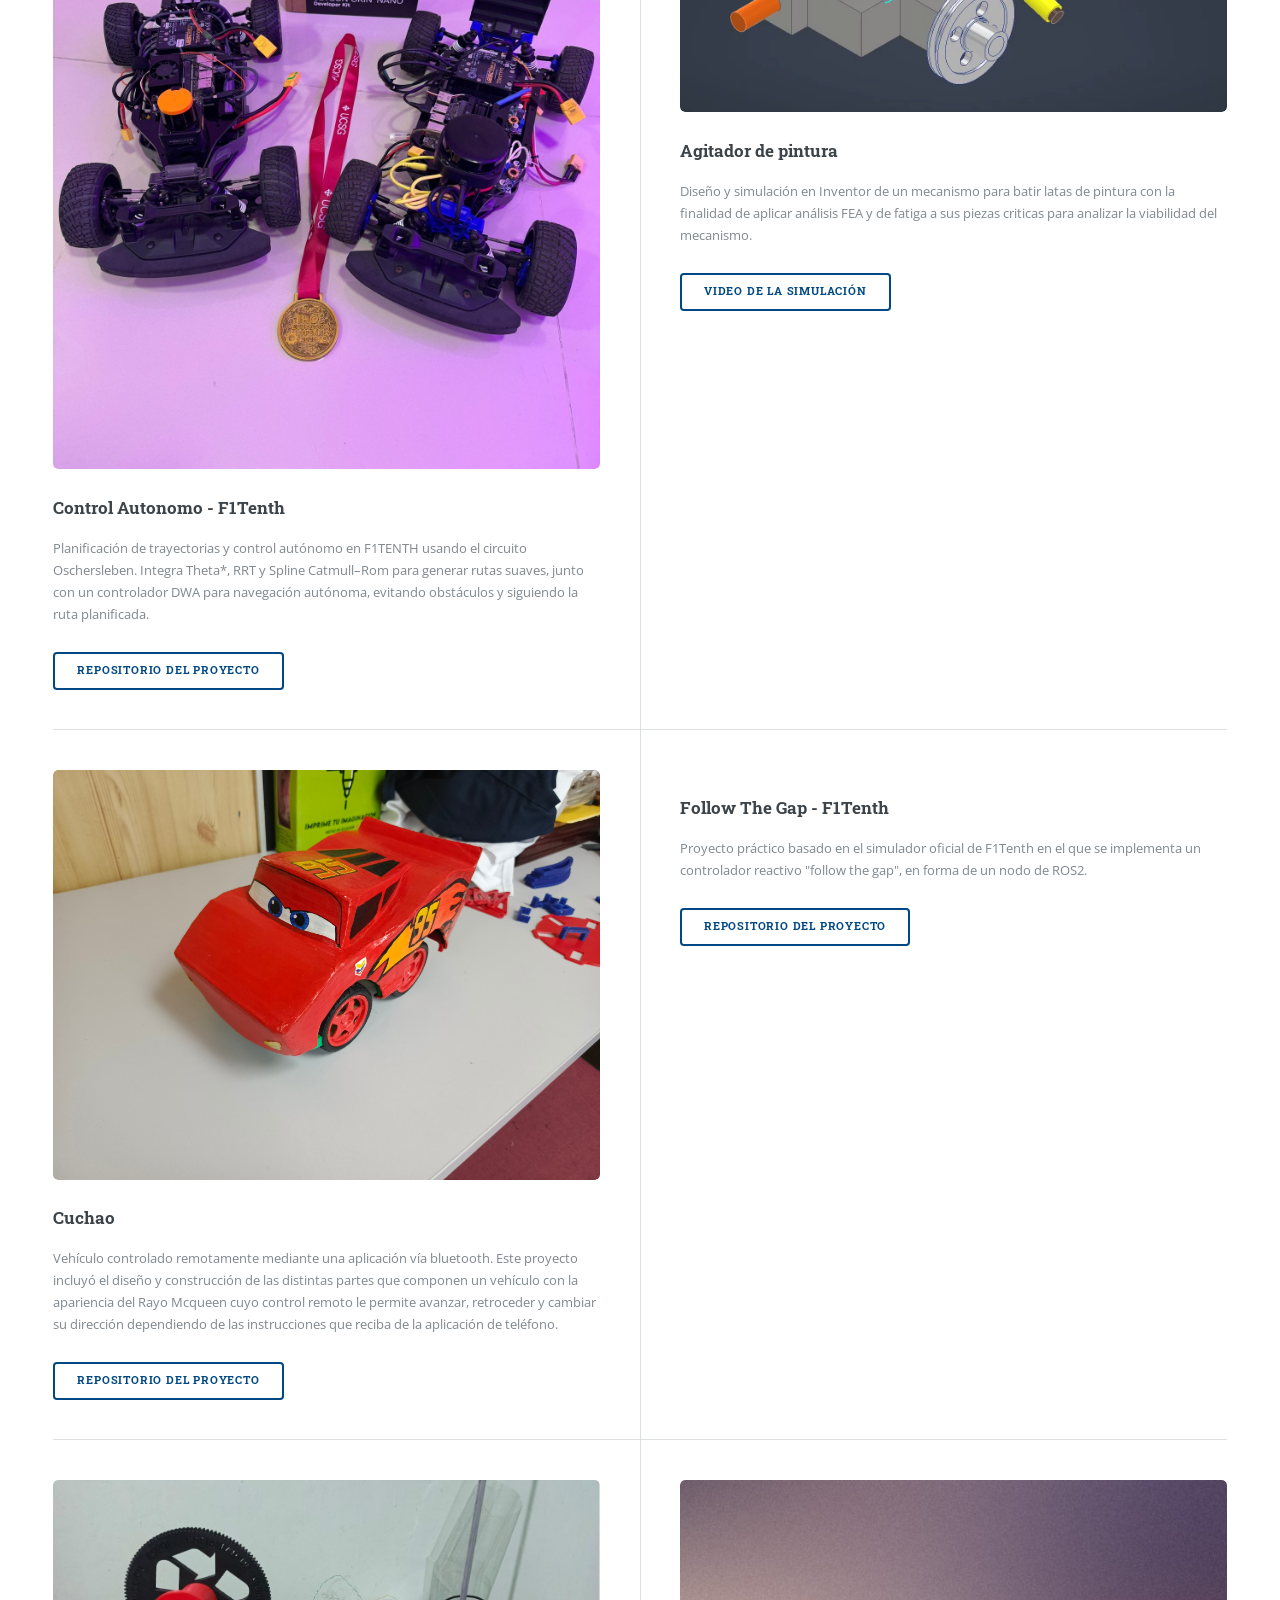
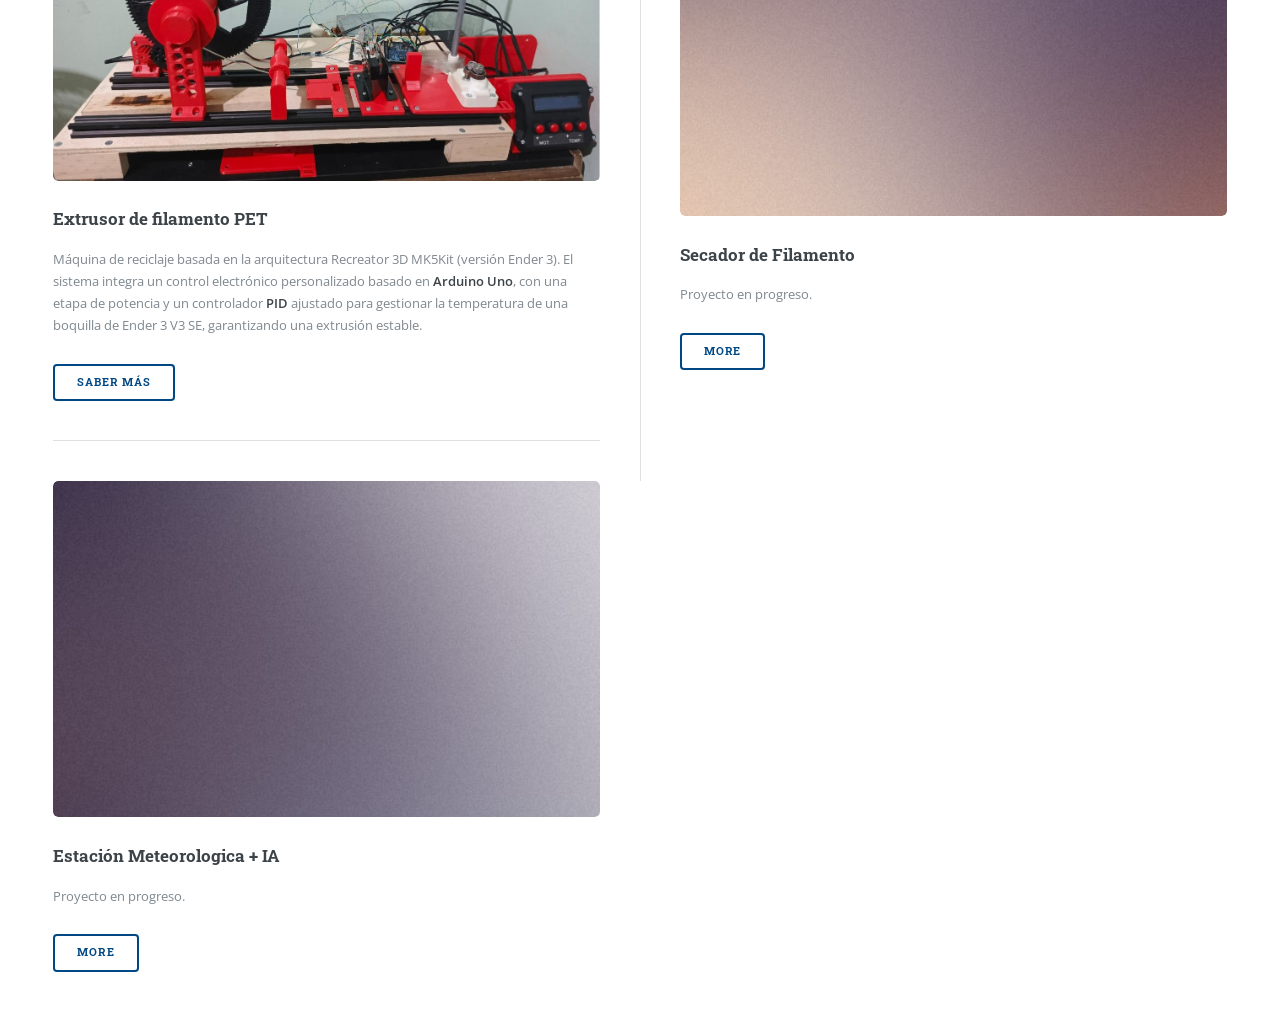
==== commit 83e6b847: "Correccion de errores" ====
--- a/index.html
+++ b/index.html
@@ -112,7 +112,7 @@
 										<article>
 											<a href="#" class="image"><img src="images/cuchao.jpg" alt="" /></a>
 											<h3>Cuchao</h3>
-											<p>Vehículo controlado remotamente mediante una aplicación vía bluetooth. Este proyecto incluyó el diseño y construcción de las distintas partes que componen un vehículo con la apariencia del Rayo Mcqueen cuyo control remoto le permite avanzar, retroceder y cambiar su dirección dependiendo de las instrucciones que reciba de la aplicación de teléfono</p>
+											<p>Vehículo controlado remotamente mediante una aplicación vía bluetooth. Este proyecto incluyó el diseño y construcción de las distintas partes que componen un vehículo con la apariencia del Rayo Mcqueen cuyo control remoto le permite avanzar, retroceder y cambiar su dirección dependiendo de las instrucciones que reciba de la aplicación de teléfono.</p>
 											<ul class="actions">
 												<li><a href="https://github.com/WiliMayo/Cuchao" class="button" target="_blank">Repositorio del proyecto</a></li>
 											</ul>
@@ -144,7 +144,7 @@
 										<article>
 											<a href="#" class="image"><img src="images/estacionMeteo.jpg" alt="" /></a>
 											<h3>Estación Meteorologica + IA</h3>
-											<p>Proyecto en progreso</p>
+											<p>Proyecto en progreso.</p>
 											<ul class="actions">
 												<li><a href="#" class="button" target="_blank">More</a></li>
 											</ul>
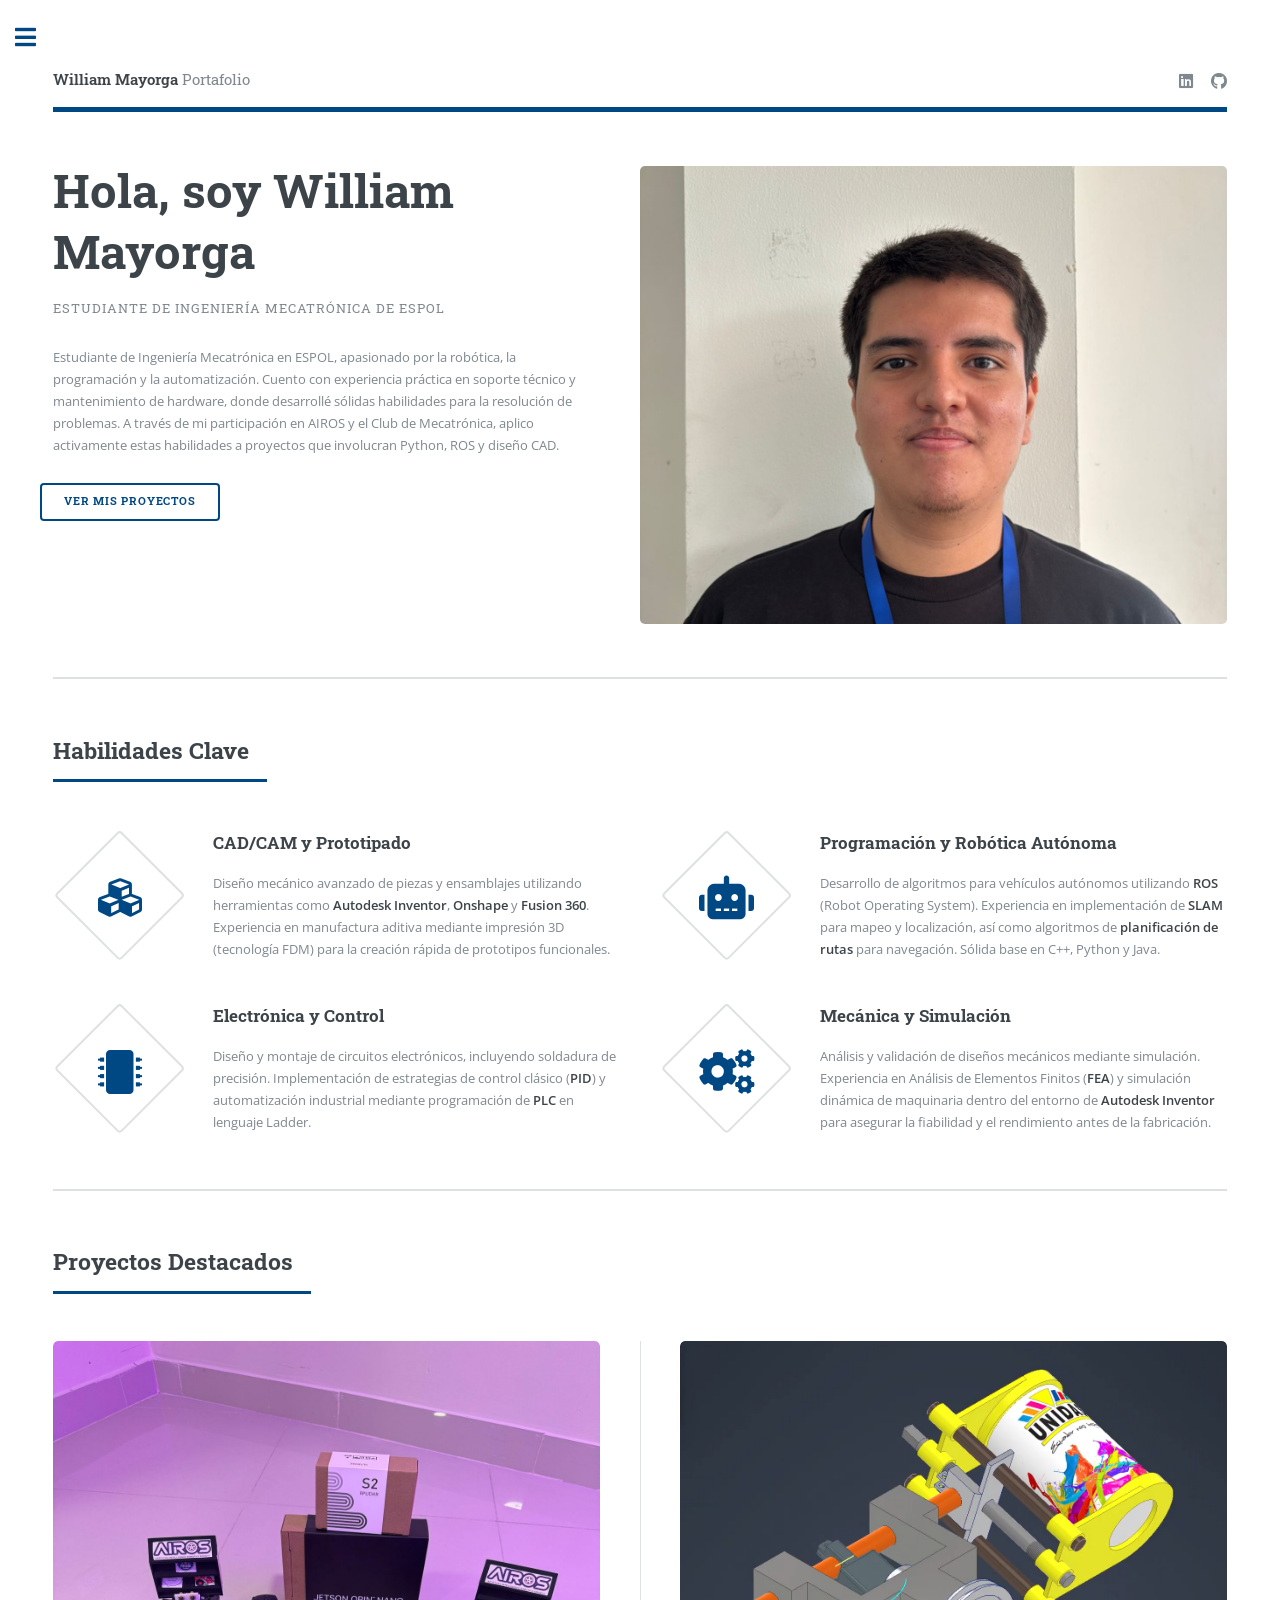
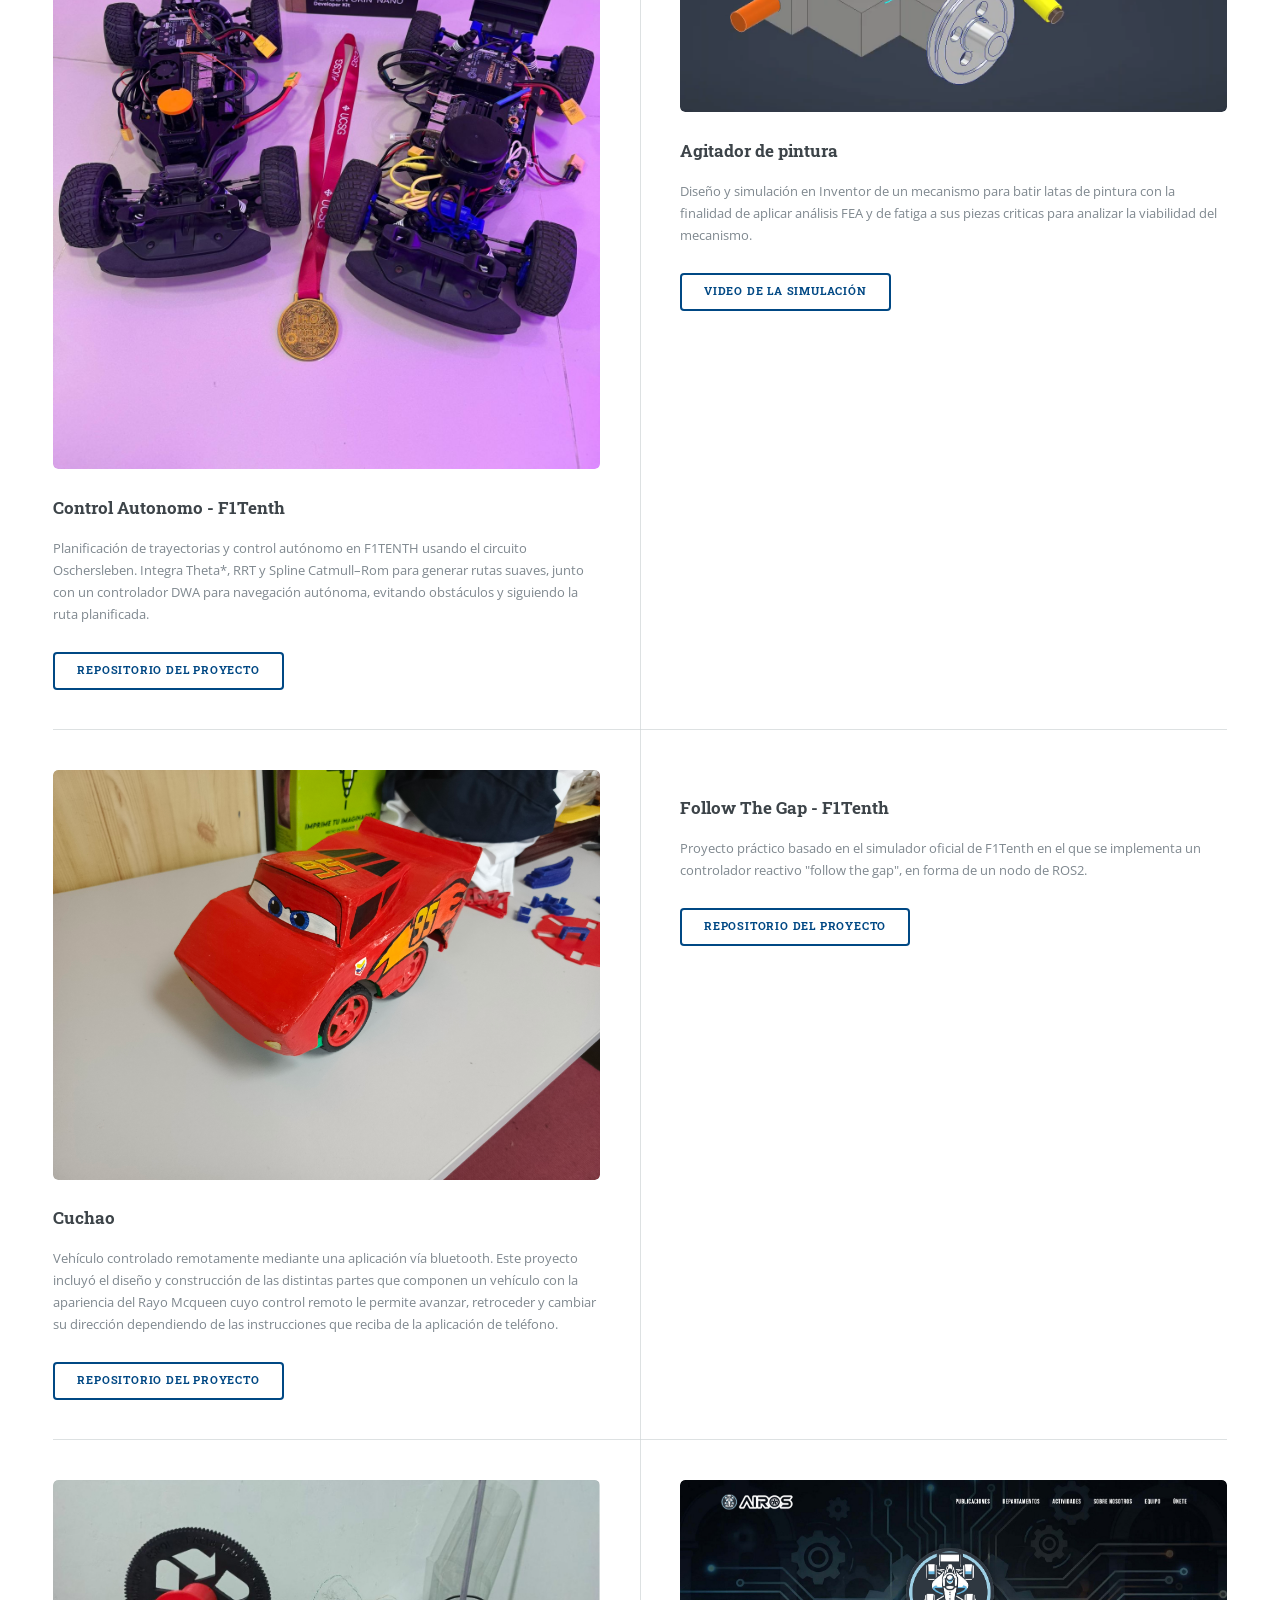
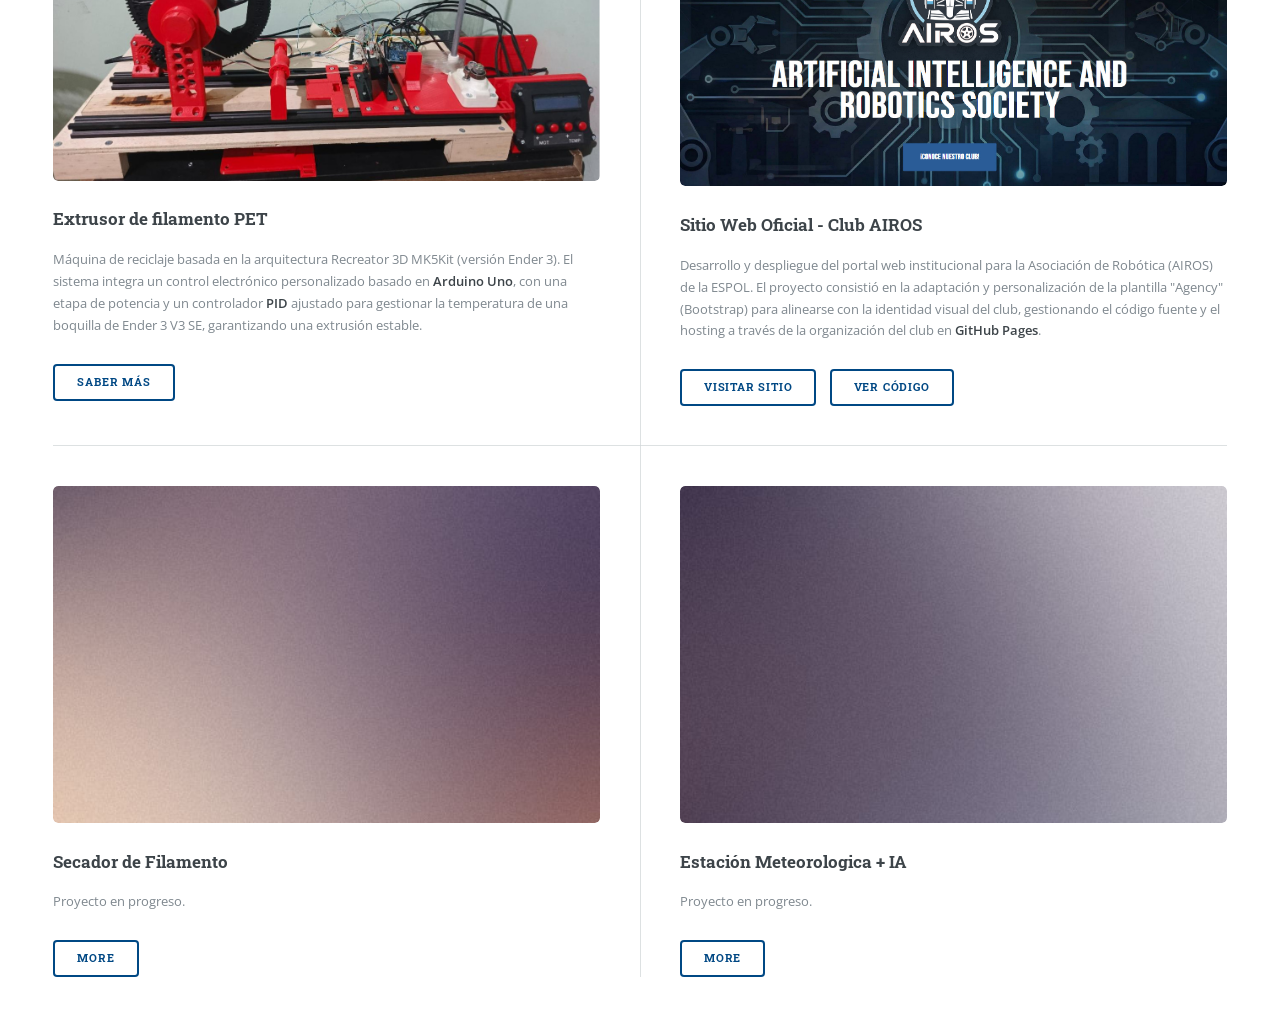
==== commit 561aeb9c: "Adición de proyecto pagina de AIROS" ====
--- a/index.html
+++ b/index.html
@@ -134,6 +134,22 @@
 											</ul>
 										</article>
 										<article>
+											<a href="https://wilimayo.github.io/airos-web/" class="image" target="_blank">
+												<img src="images/airos_web.jpg" alt="Pagina web del club AIROS" />
+											</a>
+											
+											<h3>Sitio Web Oficial - Club AIROS</h3>
+											
+											<p>Desarrollo y despliegue del portal web institucional para la Asociación de Robótica (AIROS) de la ESPOL. El proyecto consistió en la adaptación y personalización de la plantilla "Agency" (Bootstrap) para alinearse con la identidad visual del club, gestionando el código fuente y el hosting a través de la organización del club en <strong>GitHub Pages</strong>.</p>
+											
+											<ul class="actions">
+												<!-- Botón para ver la página en vivo -->
+												<li><a href="https://wilimayo.github.io/airos-web/" class="button" target="_blank">Visitar Sitio</a></li>
+												<!-- Botón para ver el repositorio (opcional) -->
+												<li><a href="https://github.com/WiliMayo/airos-web" class="button" target="_blank">Ver Código</a></li>
+											</ul>
+										</article>
+										<article>
 											<a href="#" class="image"><img src="images/secador.jpg" alt="" /></a>
 											<h3>Secador de Filamento</h3>
 											<p>Proyecto en progreso.</p>
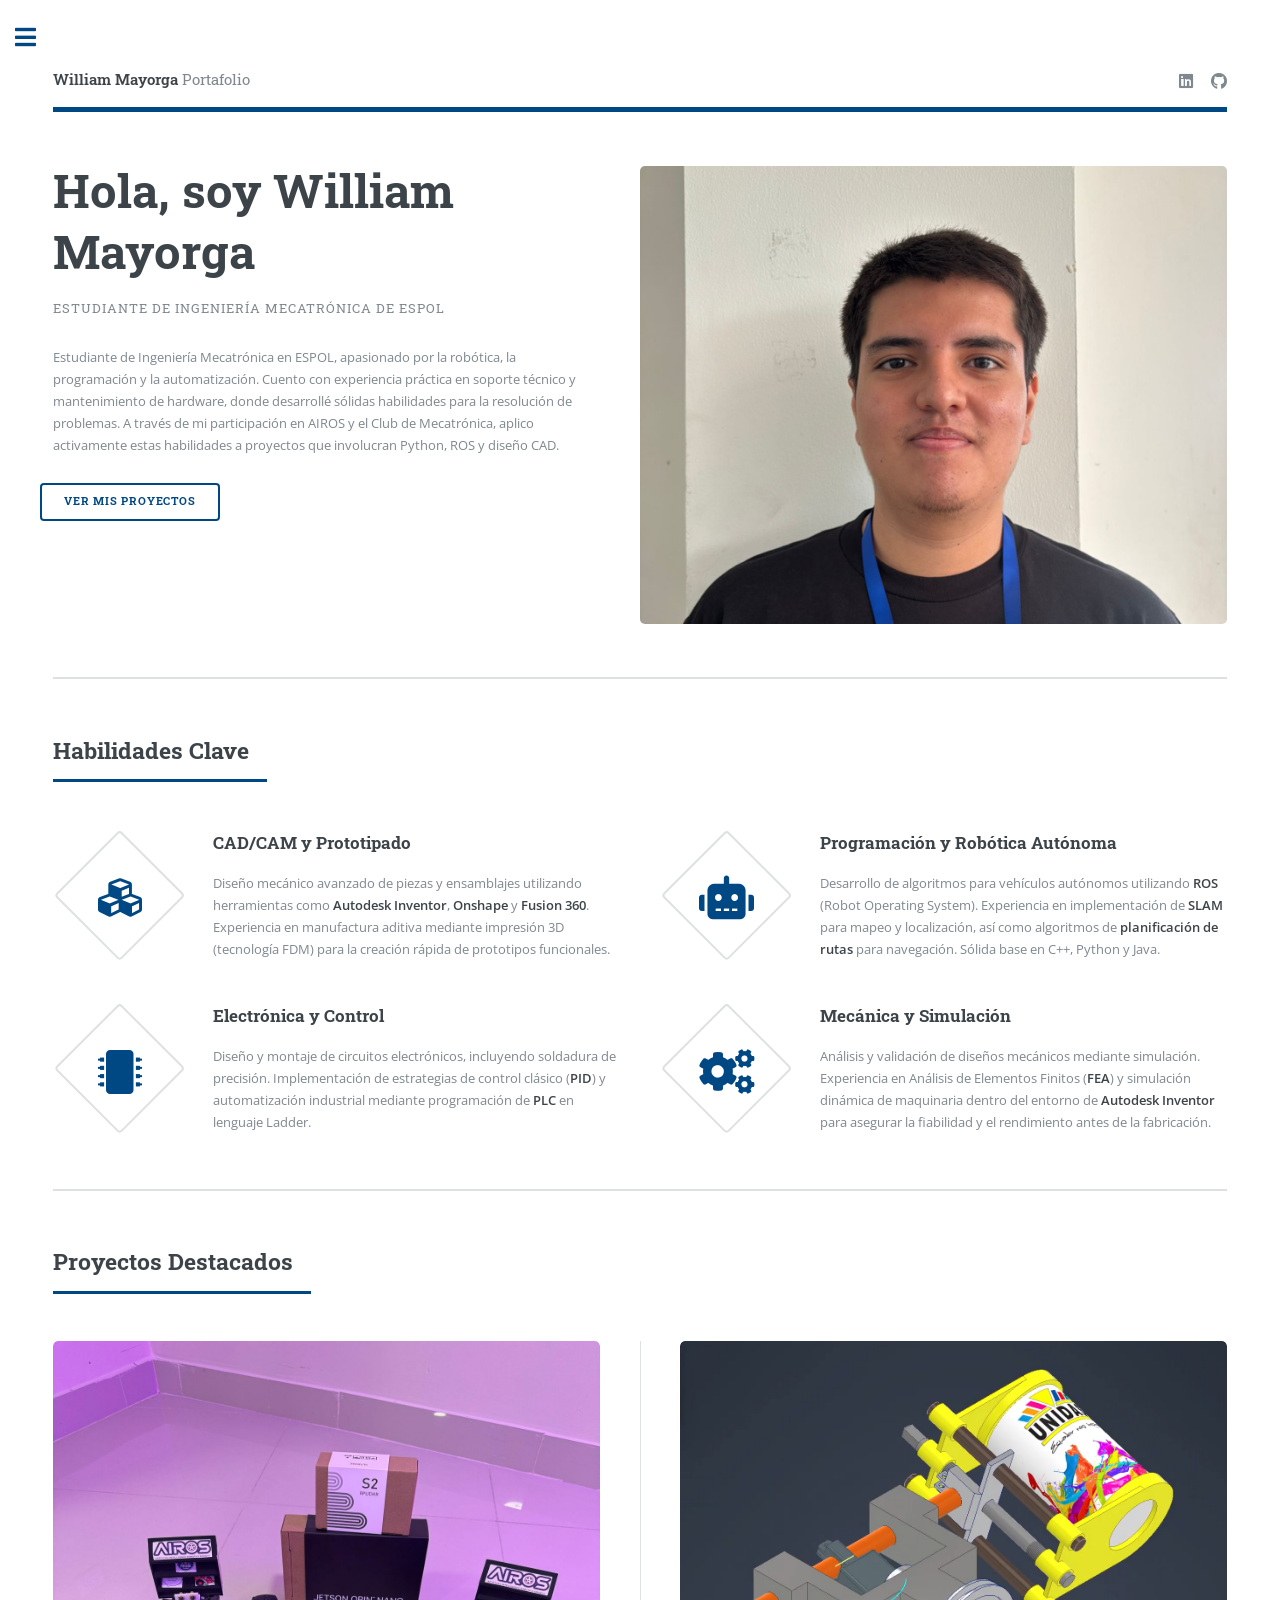
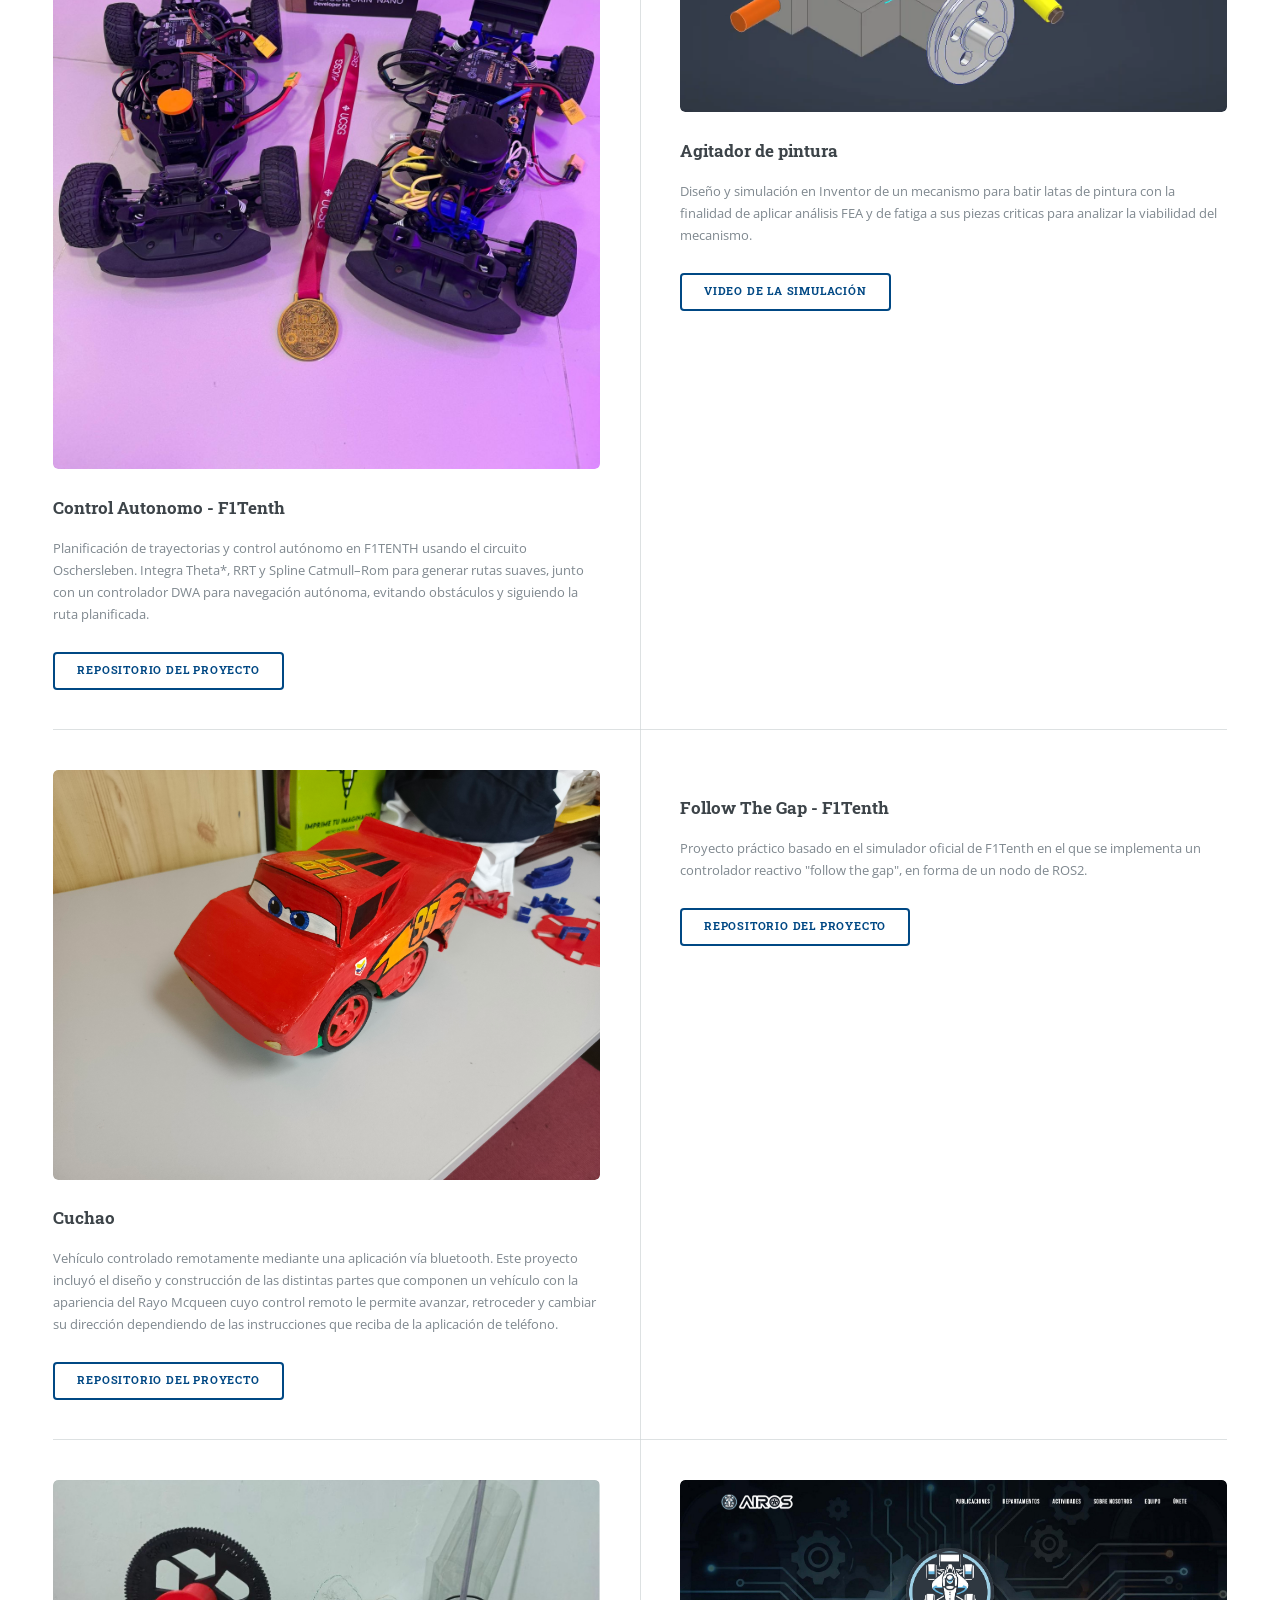
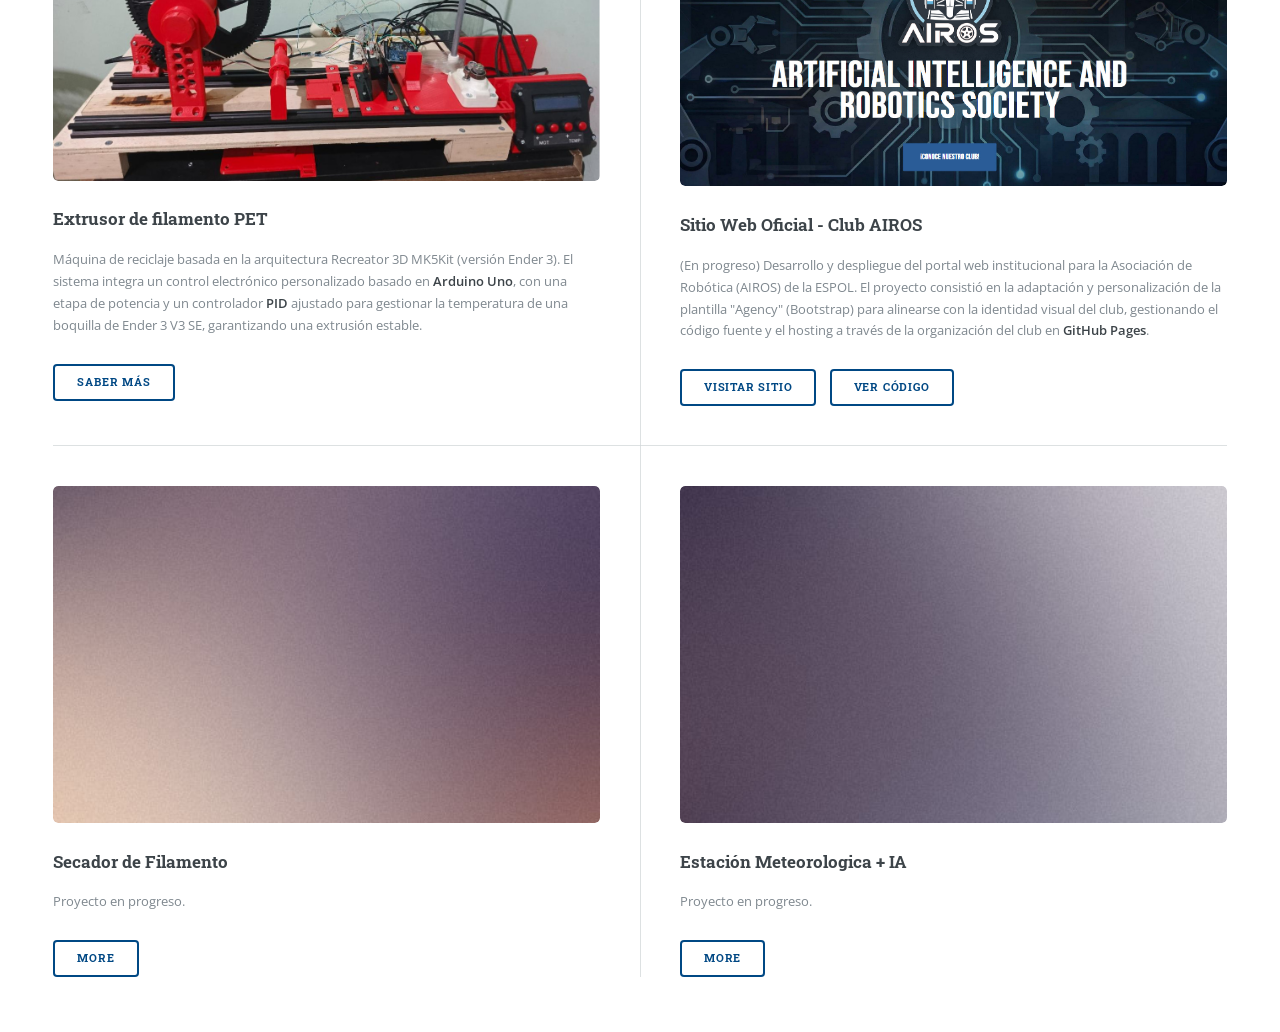
==== commit 16a20fed: "Cambio de descripcion de post" ====
--- a/index.html
+++ b/index.html
@@ -140,7 +140,7 @@
 											
 											<h3>Sitio Web Oficial - Club AIROS</h3>
 											
-											<p>Desarrollo y despliegue del portal web institucional para la Asociación de Robótica (AIROS) de la ESPOL. El proyecto consistió en la adaptación y personalización de la plantilla "Agency" (Bootstrap) para alinearse con la identidad visual del club, gestionando el código fuente y el hosting a través de la organización del club en <strong>GitHub Pages</strong>.</p>
+											<p>(En progreso) Desarrollo y despliegue del portal web institucional para la Asociación de Robótica (AIROS) de la ESPOL. El proyecto consistió en la adaptación y personalización de la plantilla "Agency" (Bootstrap) para alinearse con la identidad visual del club, gestionando el código fuente y el hosting a través de la organización del club en <strong>GitHub Pages</strong>.</p>
 											
 											<ul class="actions">
 												<!-- Botón para ver la página en vivo -->
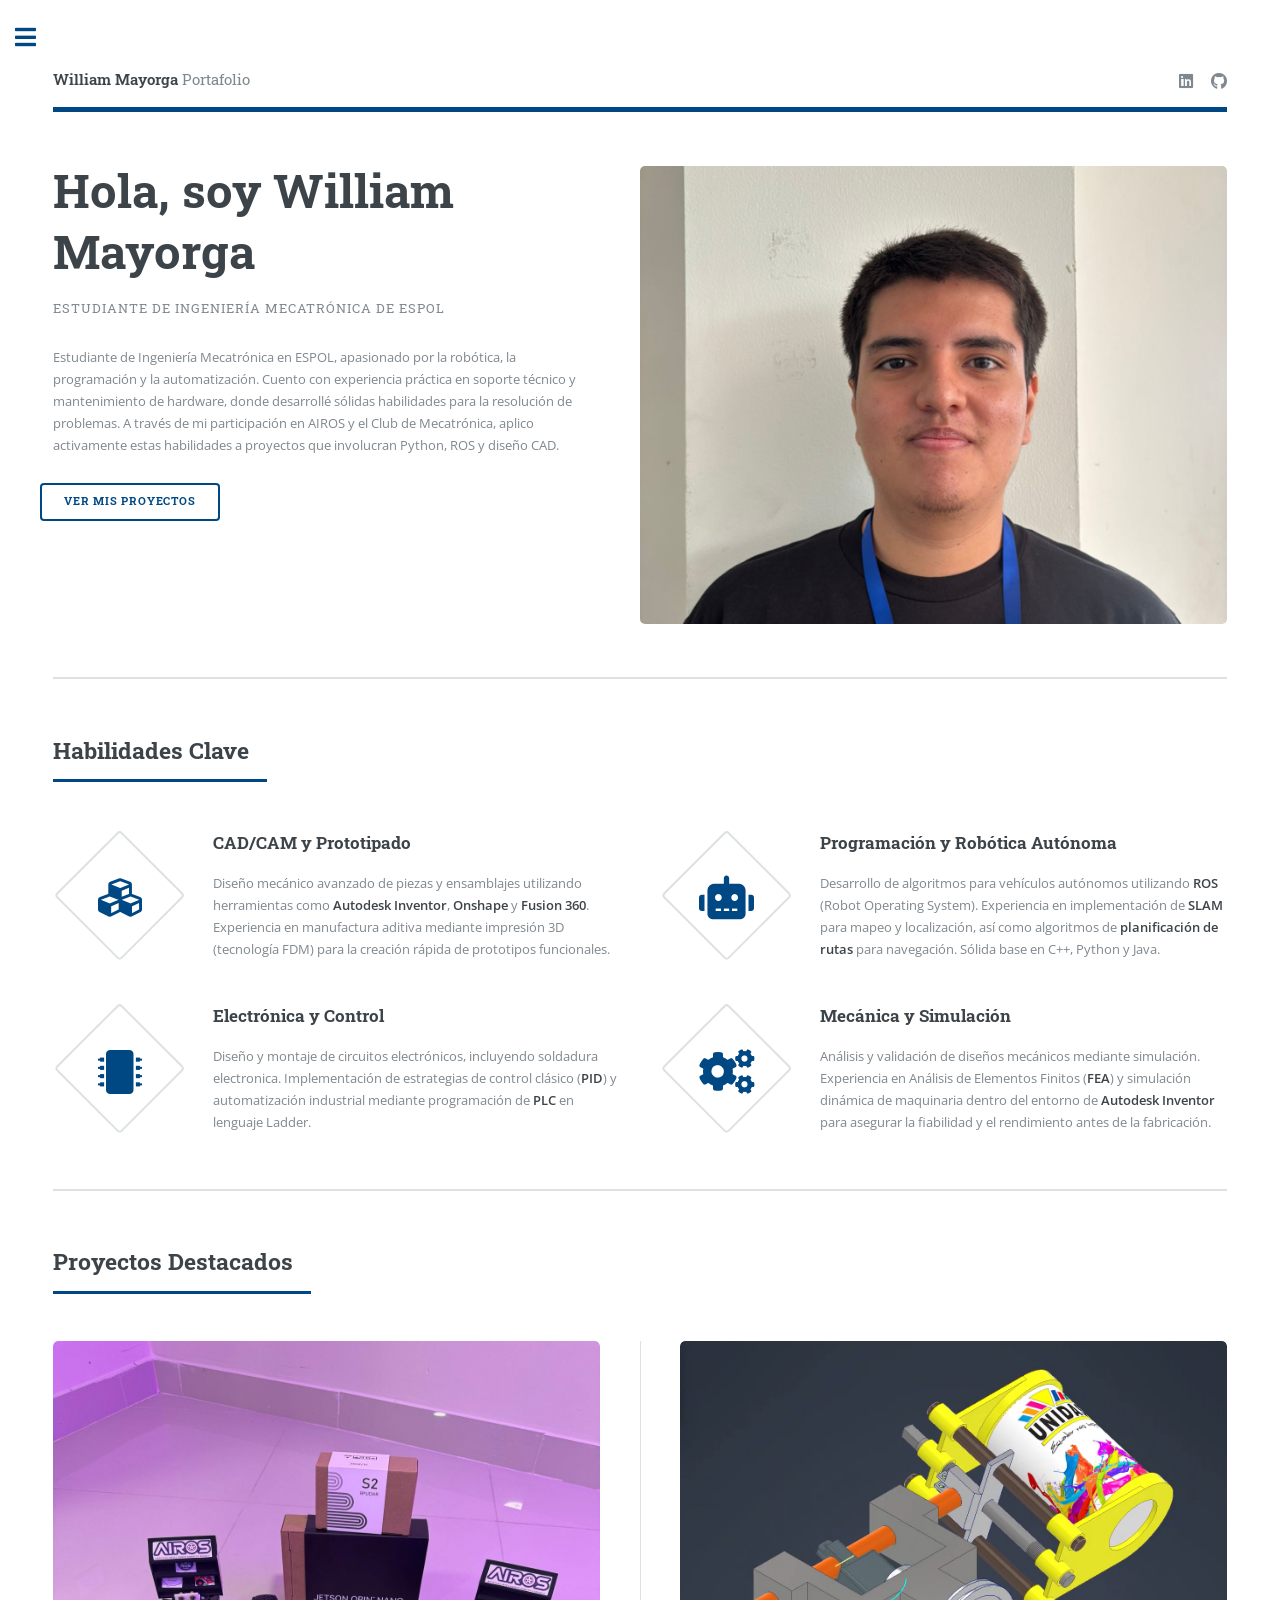
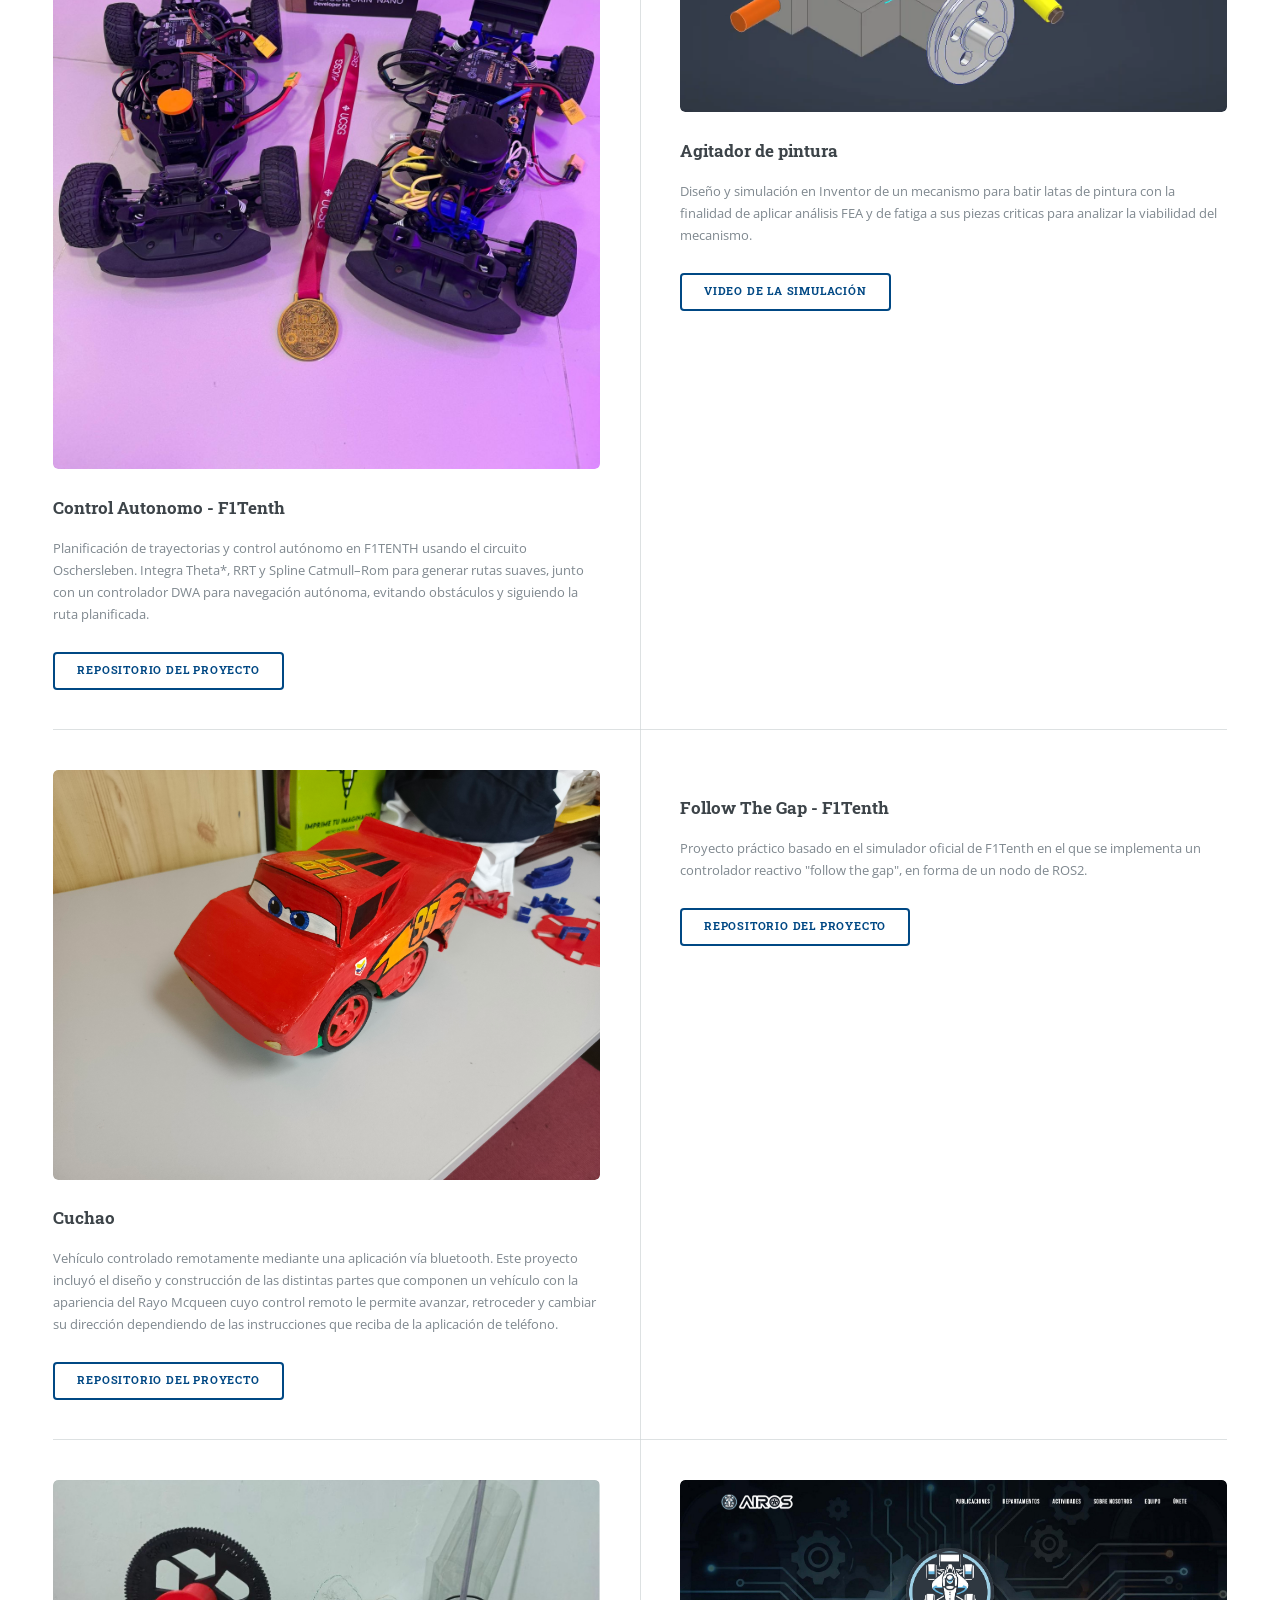
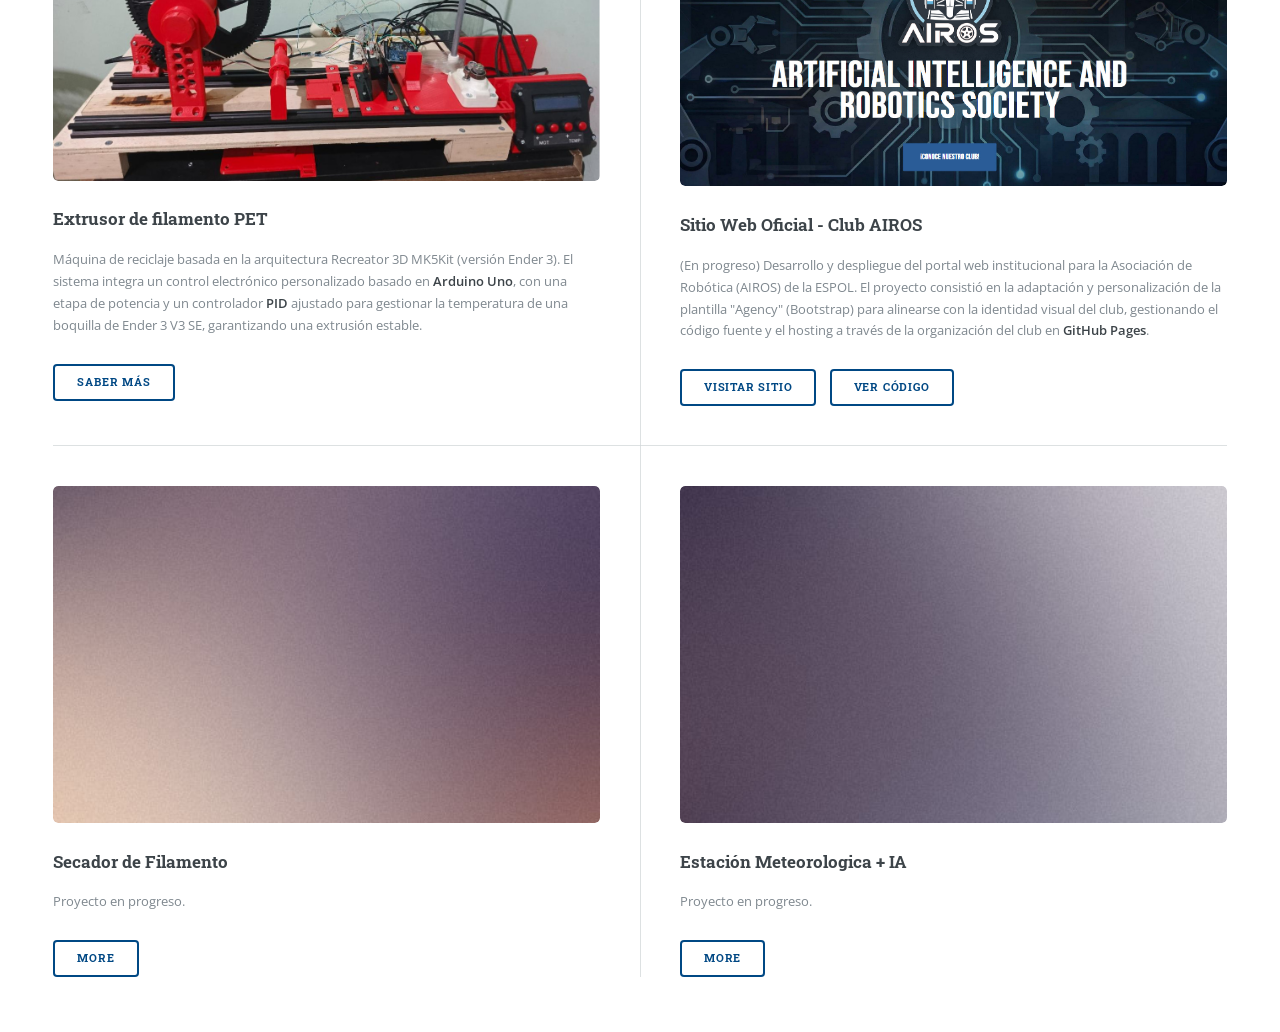
==== commit 7b07bf17: "Correccion en habilidades" ====
--- a/index.html
+++ b/index.html
@@ -72,7 +72,7 @@
 											<span class="icon solid fa-microchip"></span>
 											<div class="content">
 												<h3>Electrónica y Control</h3>
-												<p>Diseño y montaje de circuitos electrónicos, incluyendo soldadura de precisión. Implementación de estrategias de control clásico (<strong>PID</strong>) y automatización industrial mediante programación de <strong>PLC</strong> en lenguaje Ladder.</p>
+												<p>Diseño y montaje de circuitos electrónicos, incluyendo soldadura electronica. Implementación de estrategias de control clásico (<strong>PID</strong>) y automatización industrial mediante programación de <strong>PLC</strong> en lenguaje Ladder.</p>
 											</div>
 										</article>
 
@@ -217,4 +217,4 @@
 			<script src="assets/js/main.js"></script>
 
 	</body>
-</html>+</html>
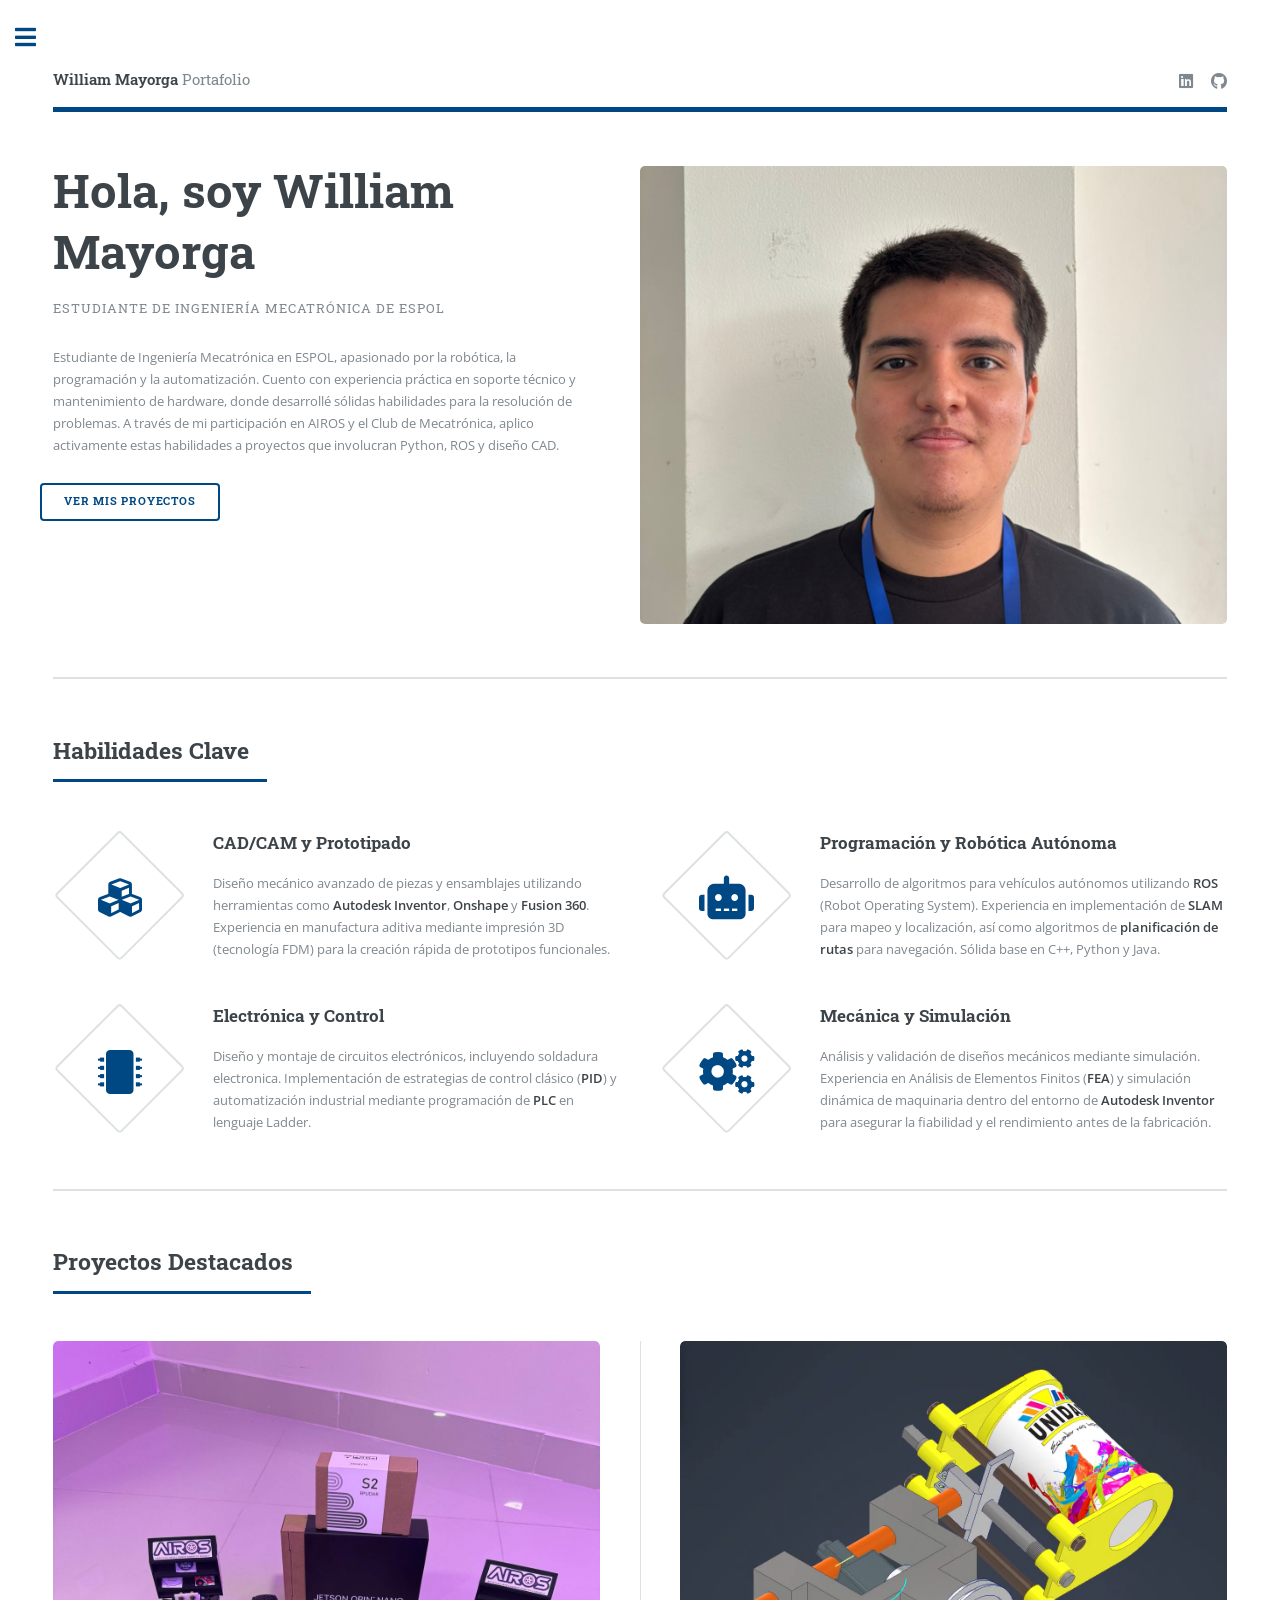
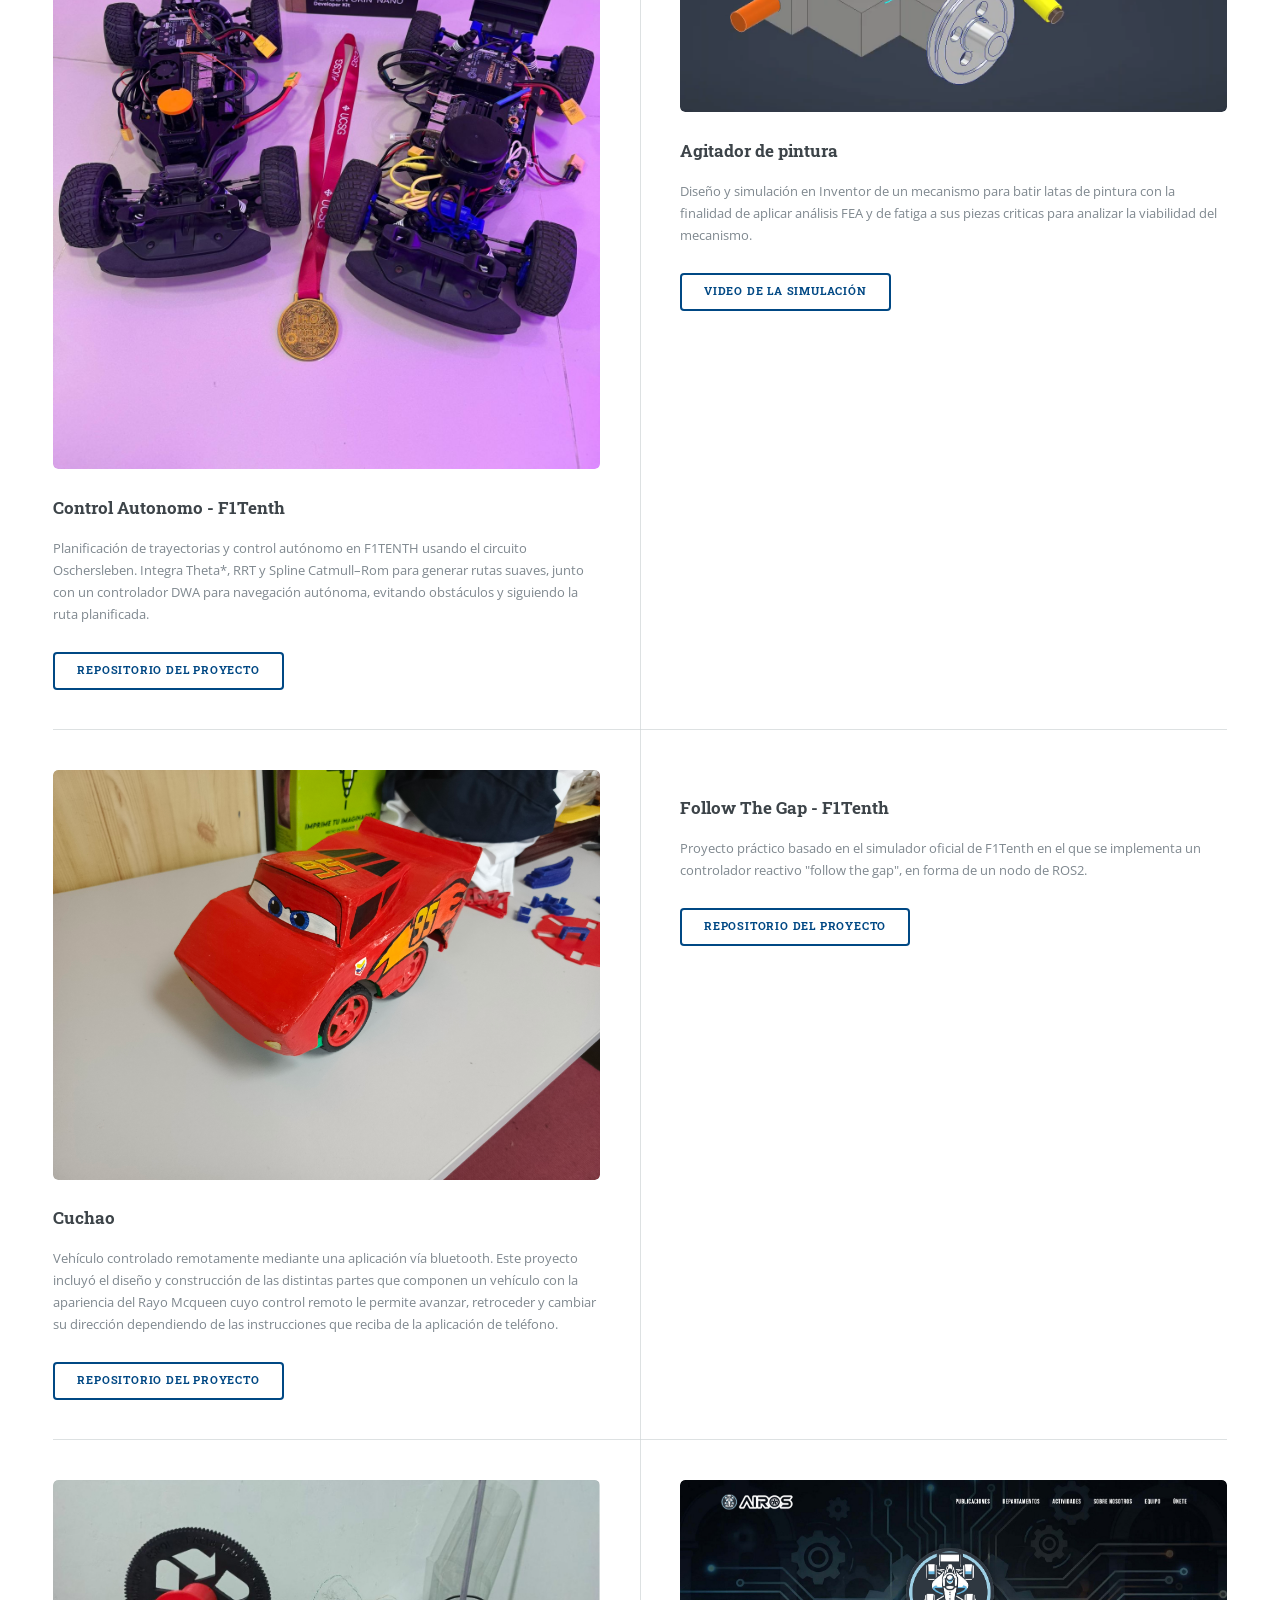
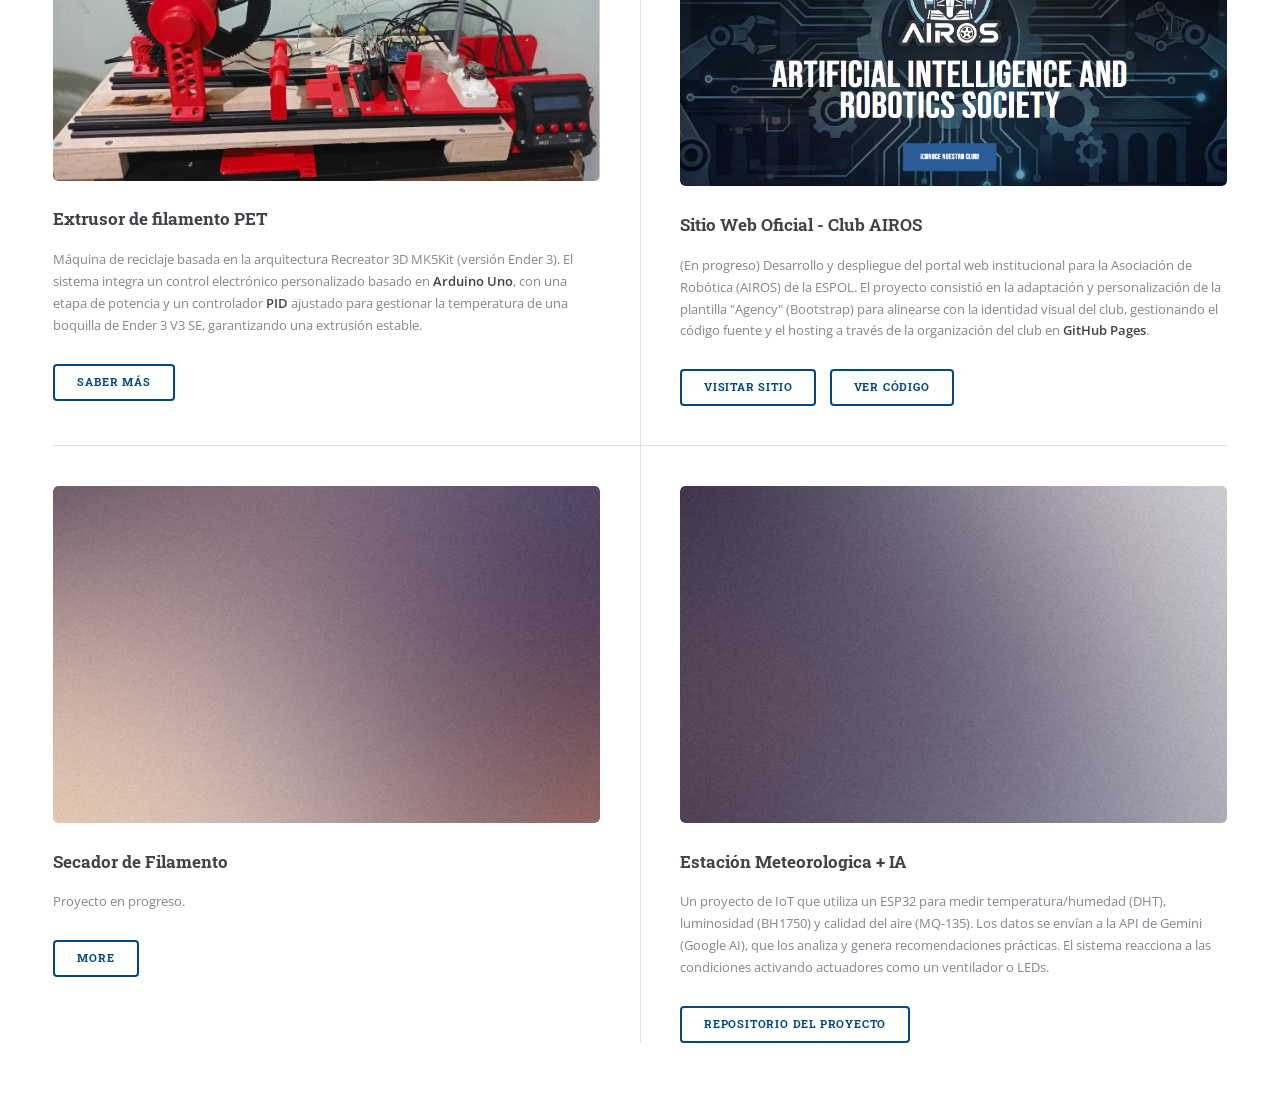
==== commit bce62f9f: "Adicion de proyecto Est. Meteo" ====
--- a/index.html
+++ b/index.html
@@ -160,9 +160,9 @@
 										<article>
 											<a href="#" class="image"><img src="images/estacionMeteo.jpg" alt="" /></a>
 											<h3>Estación Meteorologica + IA</h3>
-											<p>Proyecto en progreso.</p>
-											<ul class="actions">
-												<li><a href="#" class="button" target="_blank">More</a></li>
+											<p>Un proyecto de IoT que utiliza un ESP32 para medir temperatura/humedad (DHT), luminosidad (BH1750) y calidad del aire (MQ-135). Los datos se envían a la API de Gemini (Google AI), que los analiza y genera recomendaciones prácticas. El sistema reacciona a las condiciones activando actuadores como un ventilador o LEDs.</p>
+											<ul class="actions">
+												<li><a href="https://github.com/WiliMayo/Estacion-Meteorologica-IA" class="button" target="_blank">Repositorio del proyecto</a></li>
 											</ul>
 										</article>
 									</div>
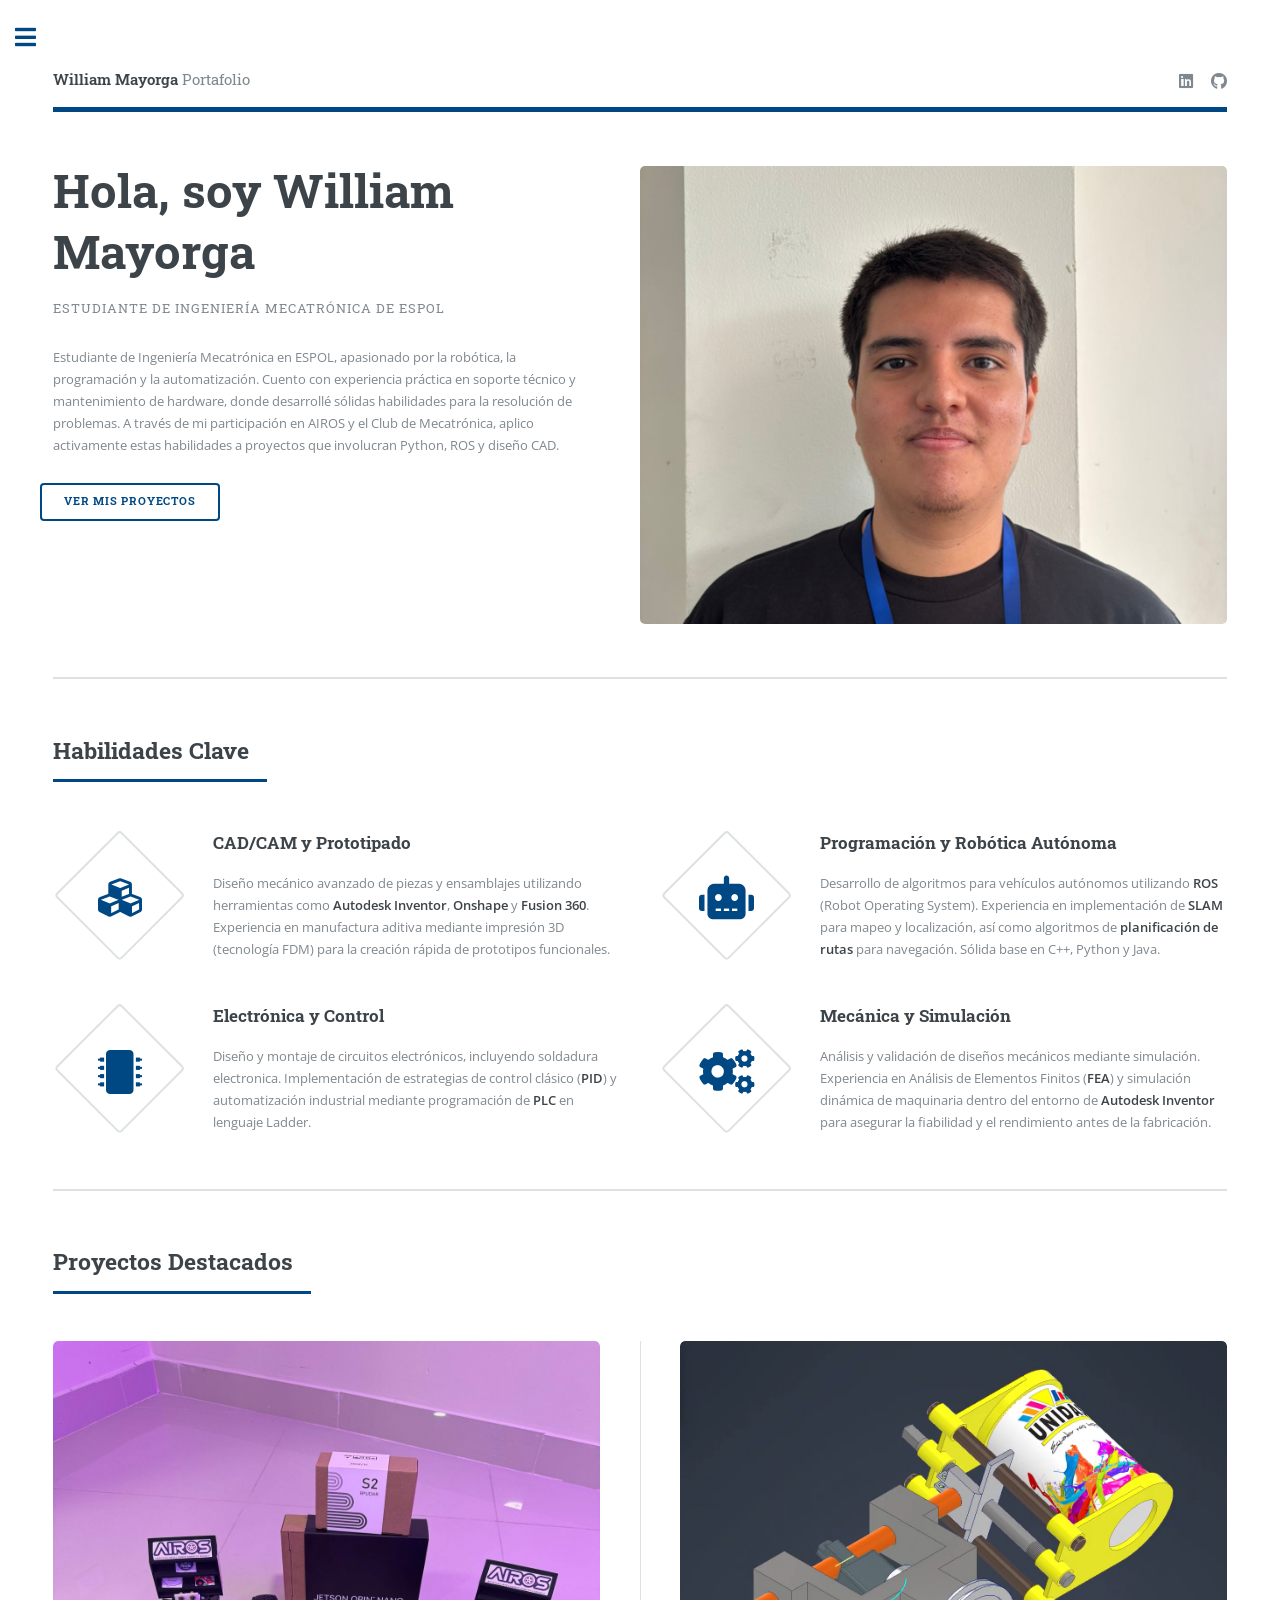
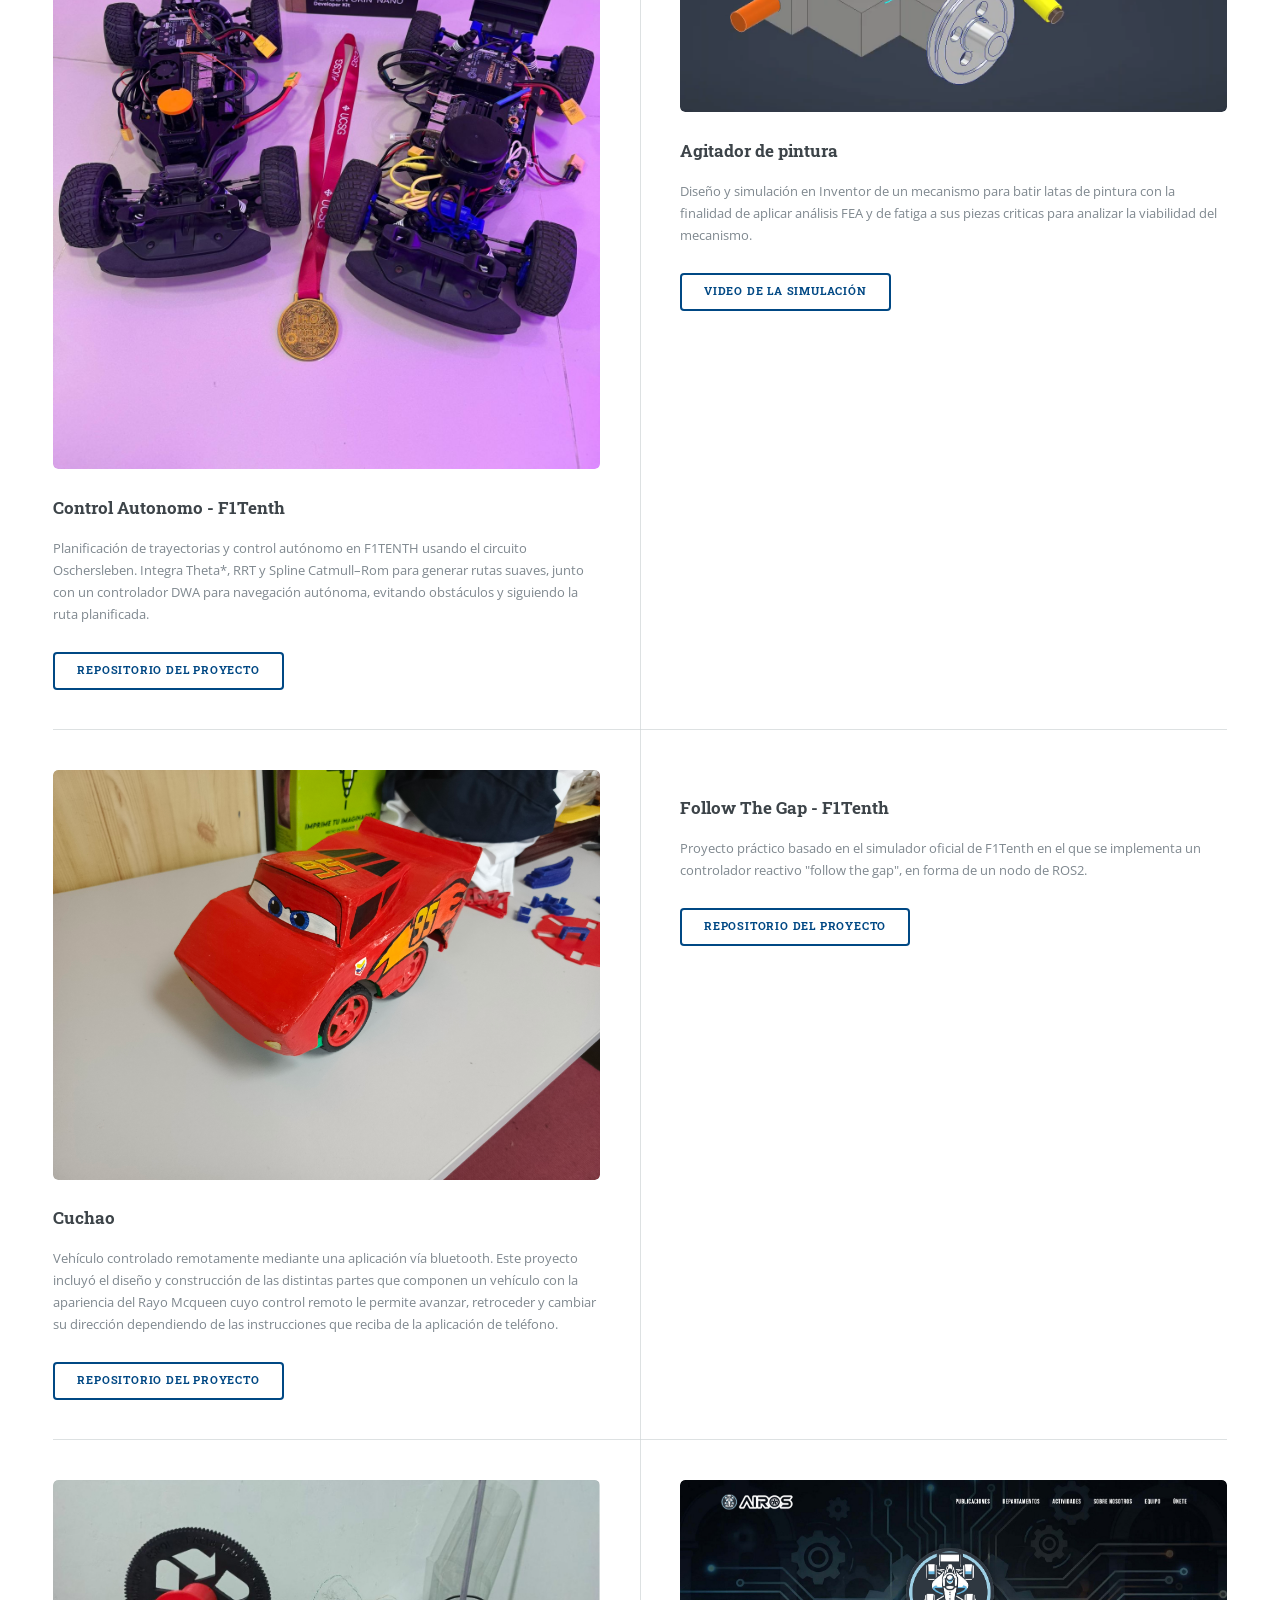
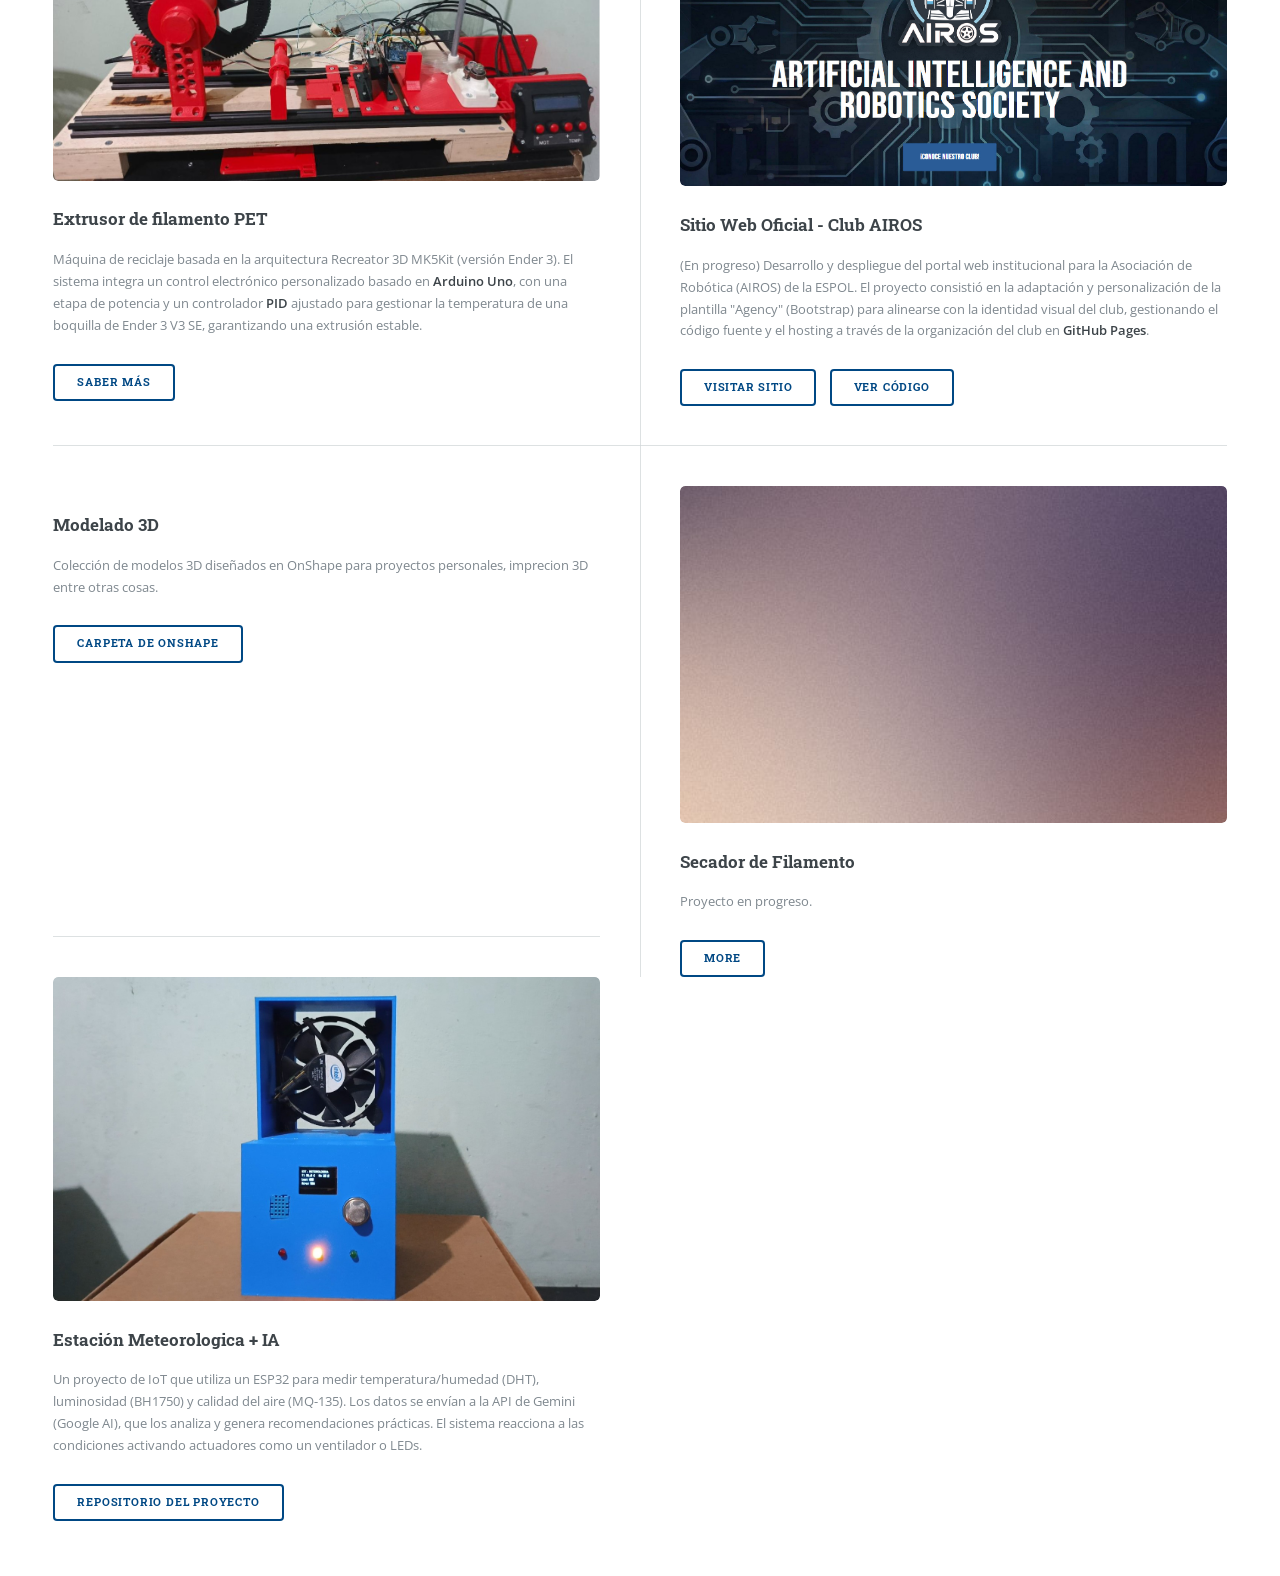
==== commit bbb848b0: "Adicion de carpeta de OnShape" ====
--- a/index.html
+++ b/index.html
@@ -150,6 +150,14 @@
 											</ul>
 										</article>
 										<article>
+											<a href="#" class="image"><img src="images/carritoAnimacion.gif" alt="" /></a>
+											<h3>Modelado 3D</h3>
+											<p>Colección de modelos 3D diseñados en OnShape para proyectos personales, imprecion 3D entre otras cosas.</p>
+											<ul class="actions">
+												<li><a href="https://cad.onshape.com/documents/d5990c7c95cc19952d3368f0/w/efc1e5f55174b4826e9f5acd/e/922f25a2f1698635dd873334?renderMode=0&uiState=697bb278d78a420f25579de6" class="button" target="_blank">Carpeta de OnShape</a></li>
+											</ul>
+										</article>
+										<article>
 											<a href="#" class="image"><img src="images/secador.jpg" alt="" /></a>
 											<h3>Secador de Filamento</h3>
 											<p>Proyecto en progreso.</p>
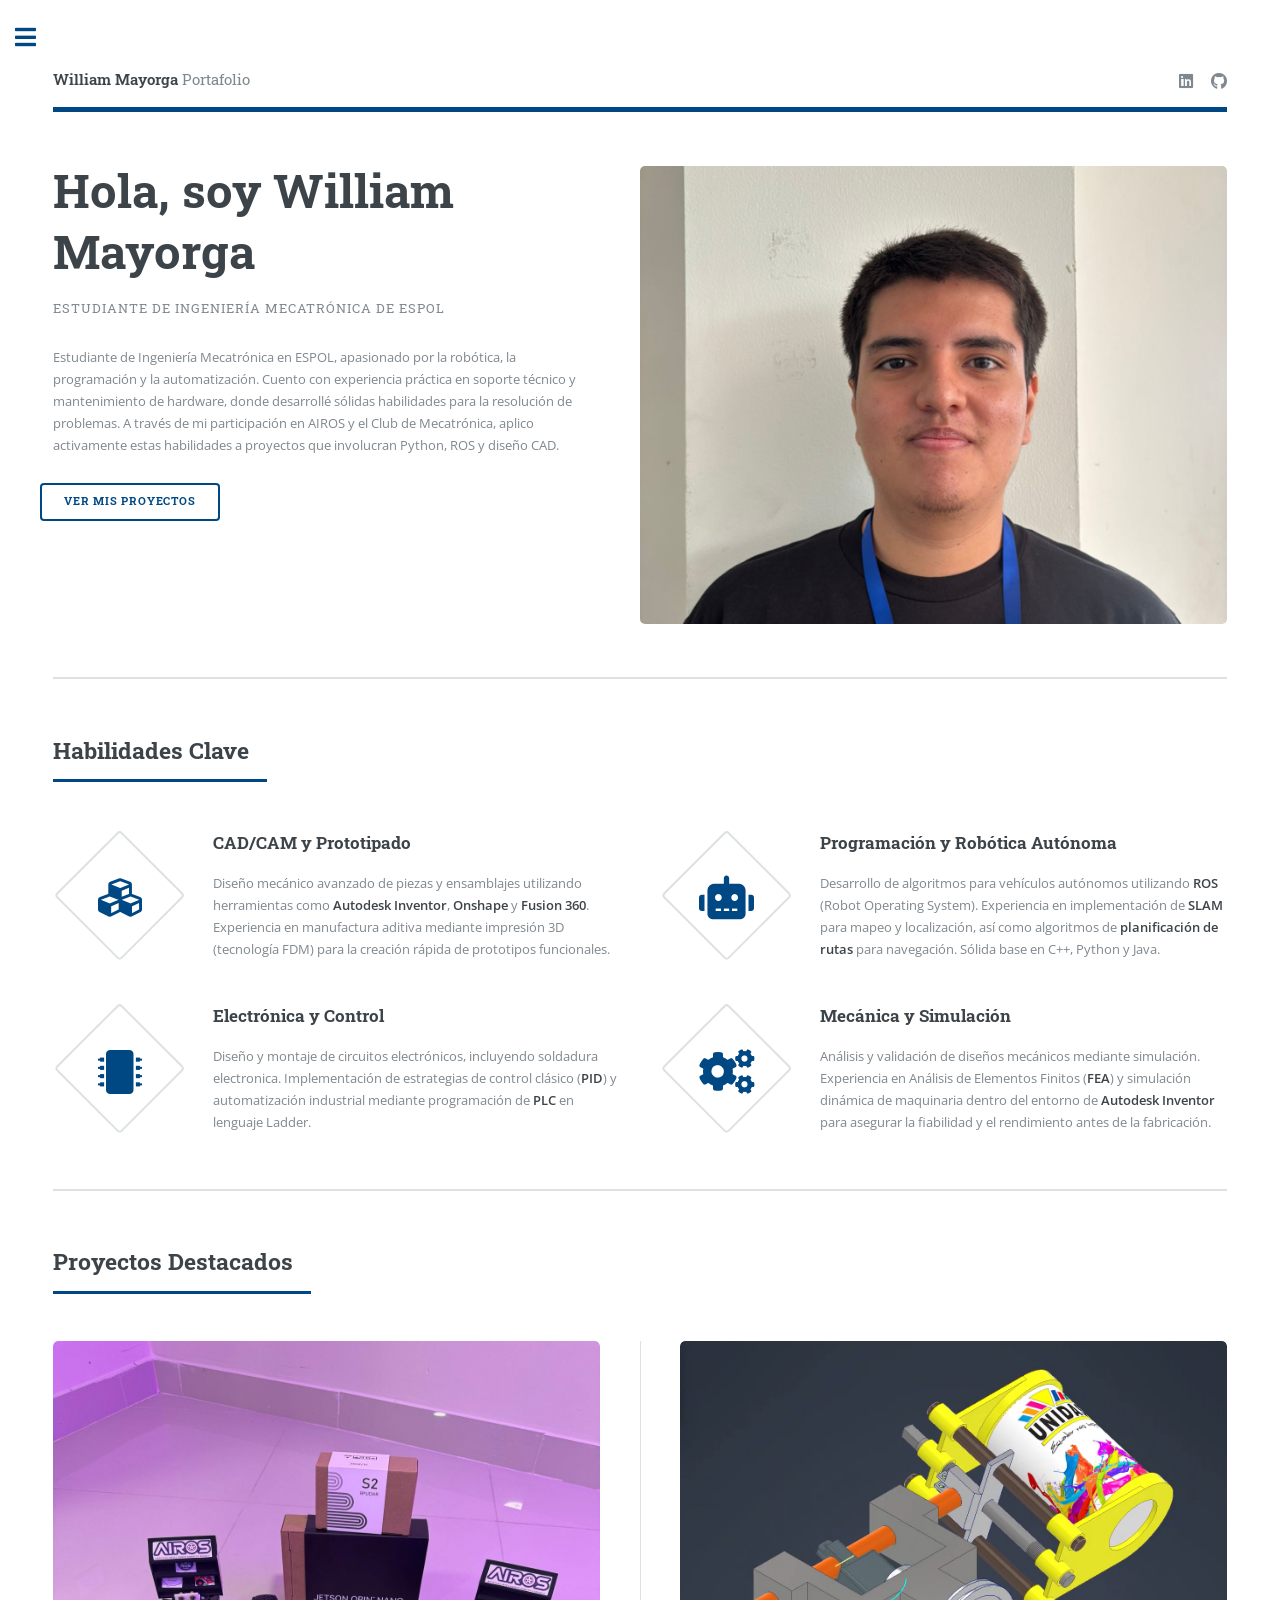
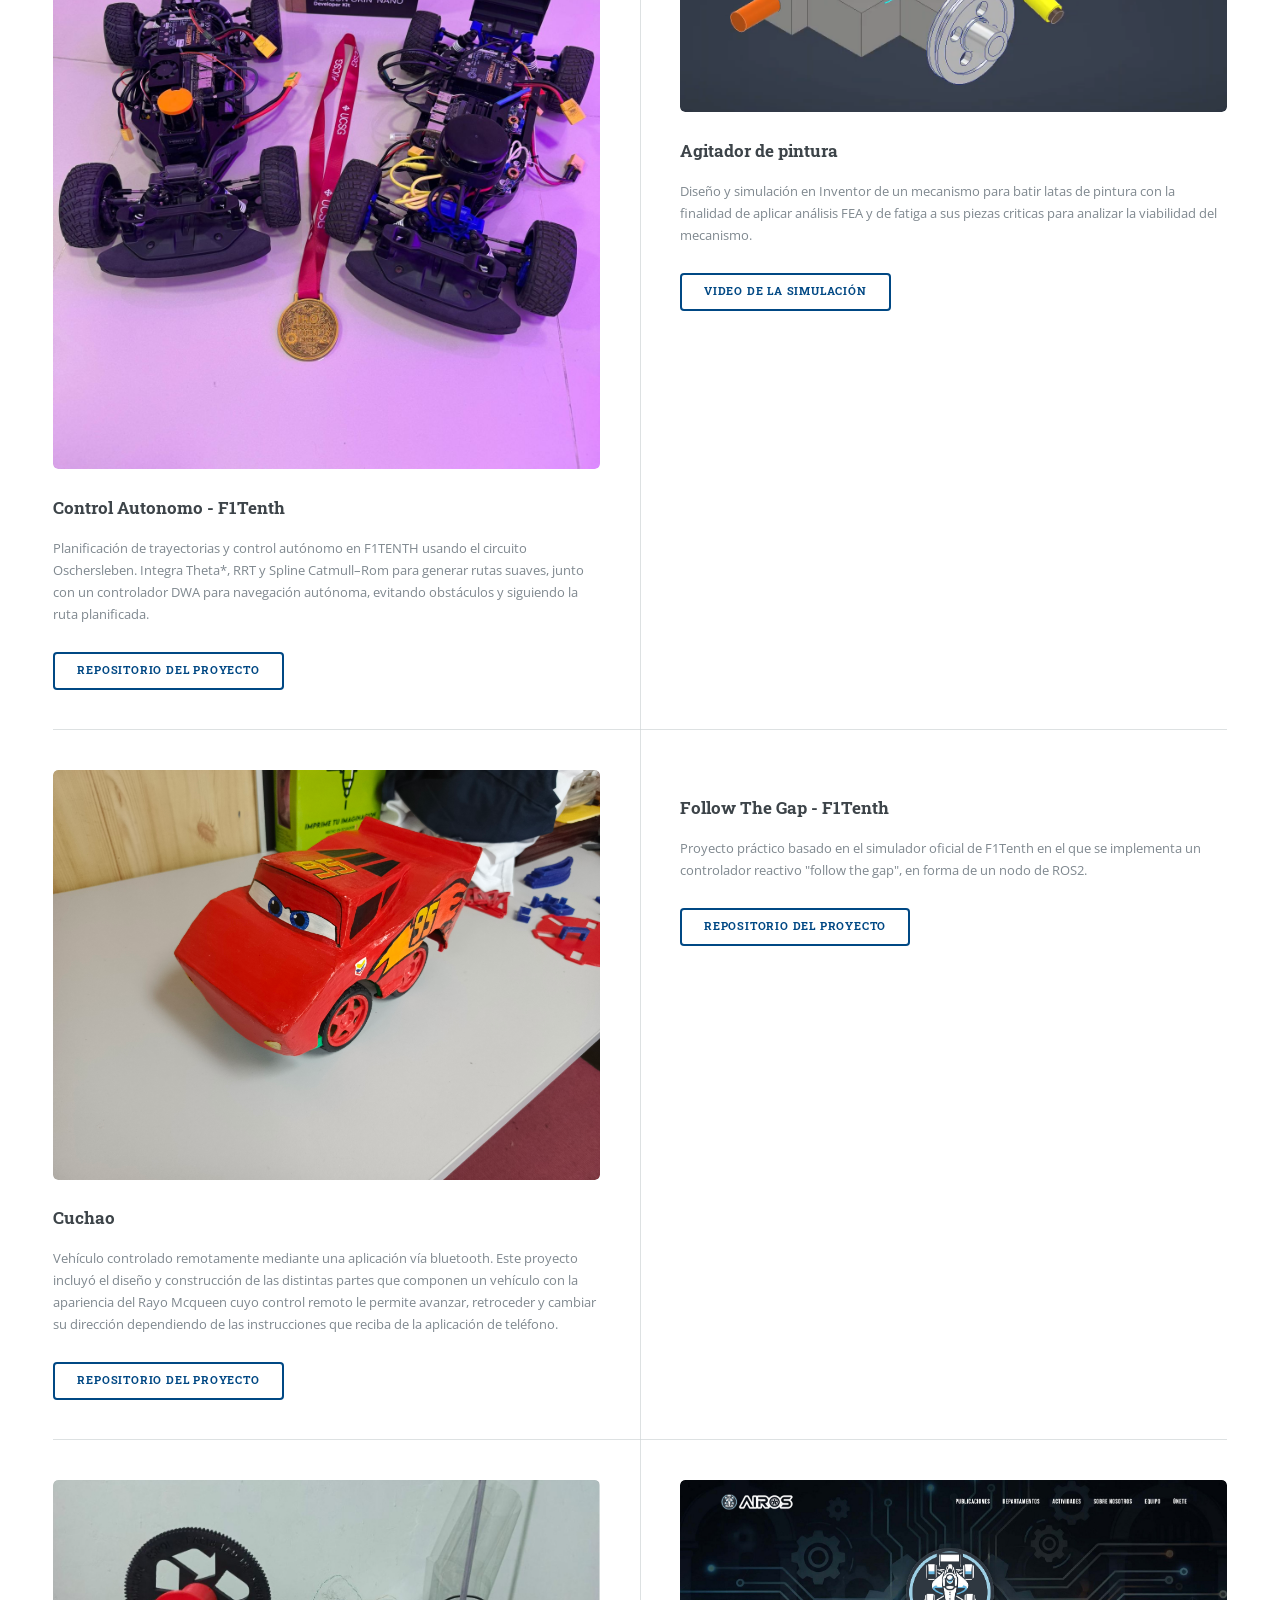
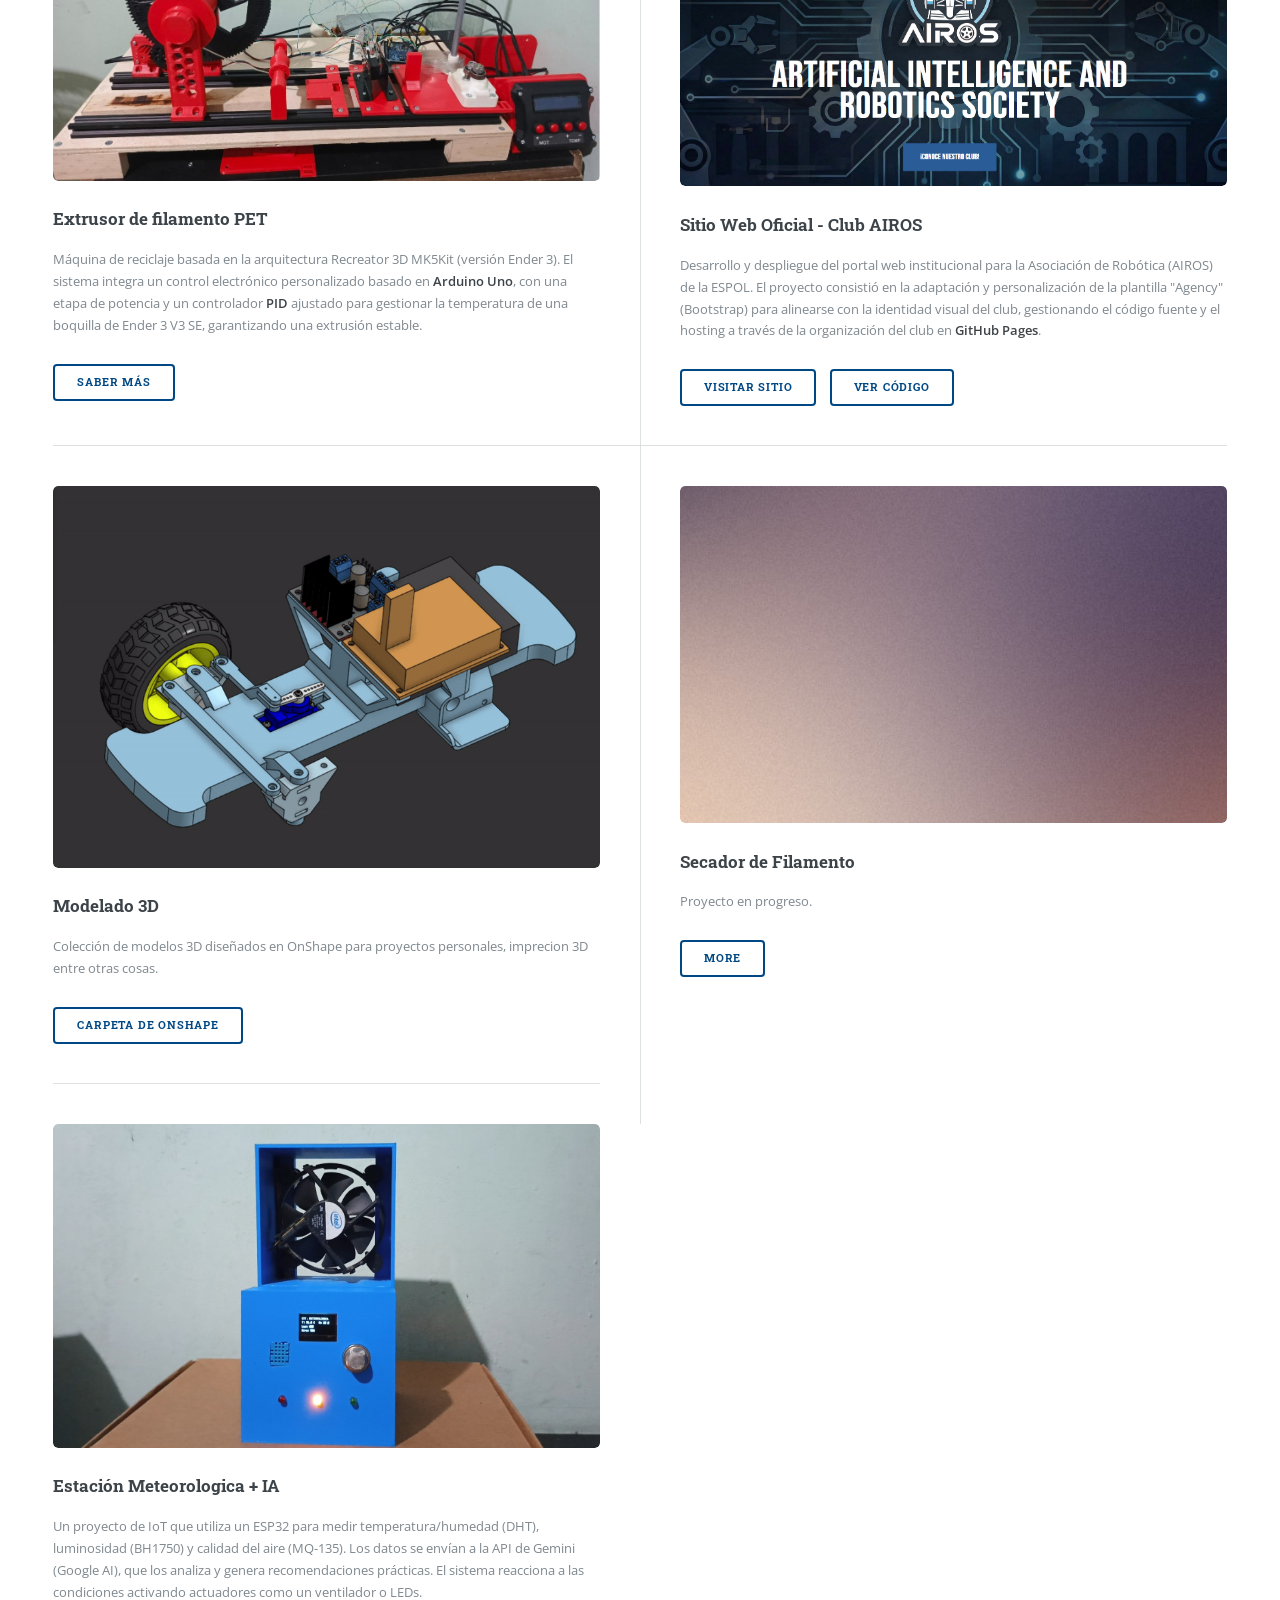
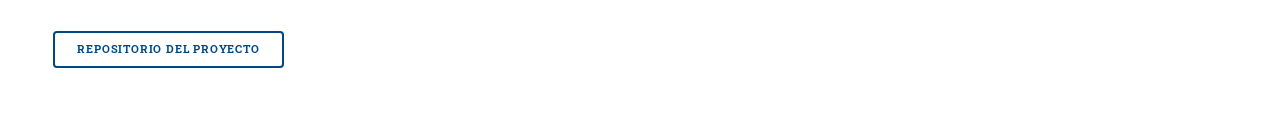
==== commit 04a56c7e: "Update project description and links in index.html" ====
--- a/index.html
+++ b/index.html
@@ -140,13 +140,13 @@
 											
 											<h3>Sitio Web Oficial - Club AIROS</h3>
 											
-											<p>(En progreso) Desarrollo y despliegue del portal web institucional para la Asociación de Robótica (AIROS) de la ESPOL. El proyecto consistió en la adaptación y personalización de la plantilla "Agency" (Bootstrap) para alinearse con la identidad visual del club, gestionando el código fuente y el hosting a través de la organización del club en <strong>GitHub Pages</strong>.</p>
+											<p>Desarrollo y despliegue del portal web institucional para la Asociación de Robótica (AIROS) de la ESPOL. El proyecto consistió en la adaptación y personalización de la plantilla "Agency" (Bootstrap) para alinearse con la identidad visual del club, gestionando el código fuente y el hosting a través de la organización del club en <strong>GitHub Pages</strong>.</p>
 											
 											<ul class="actions">
 												<!-- Botón para ver la página en vivo -->
-												<li><a href="https://wilimayo.github.io/airos-web/" class="button" target="_blank">Visitar Sitio</a></li>
-												<!-- Botón para ver el repositorio (opcional) -->
-												<li><a href="https://github.com/WiliMayo/airos-web" class="button" target="_blank">Ver Código</a></li>
+												<li><a href="https://airos-espol.github.io" class="button" target="_blank">Visitar Sitio</a></li>
+												<!-- Botón para ver el repositorio  -->
+												<li><a href="https://github.com/AIROS-ESPOL/airos-espol.github.io" class="button" target="_blank">Ver Código</a></li>
 											</ul>
 										</article>
 										<article>
